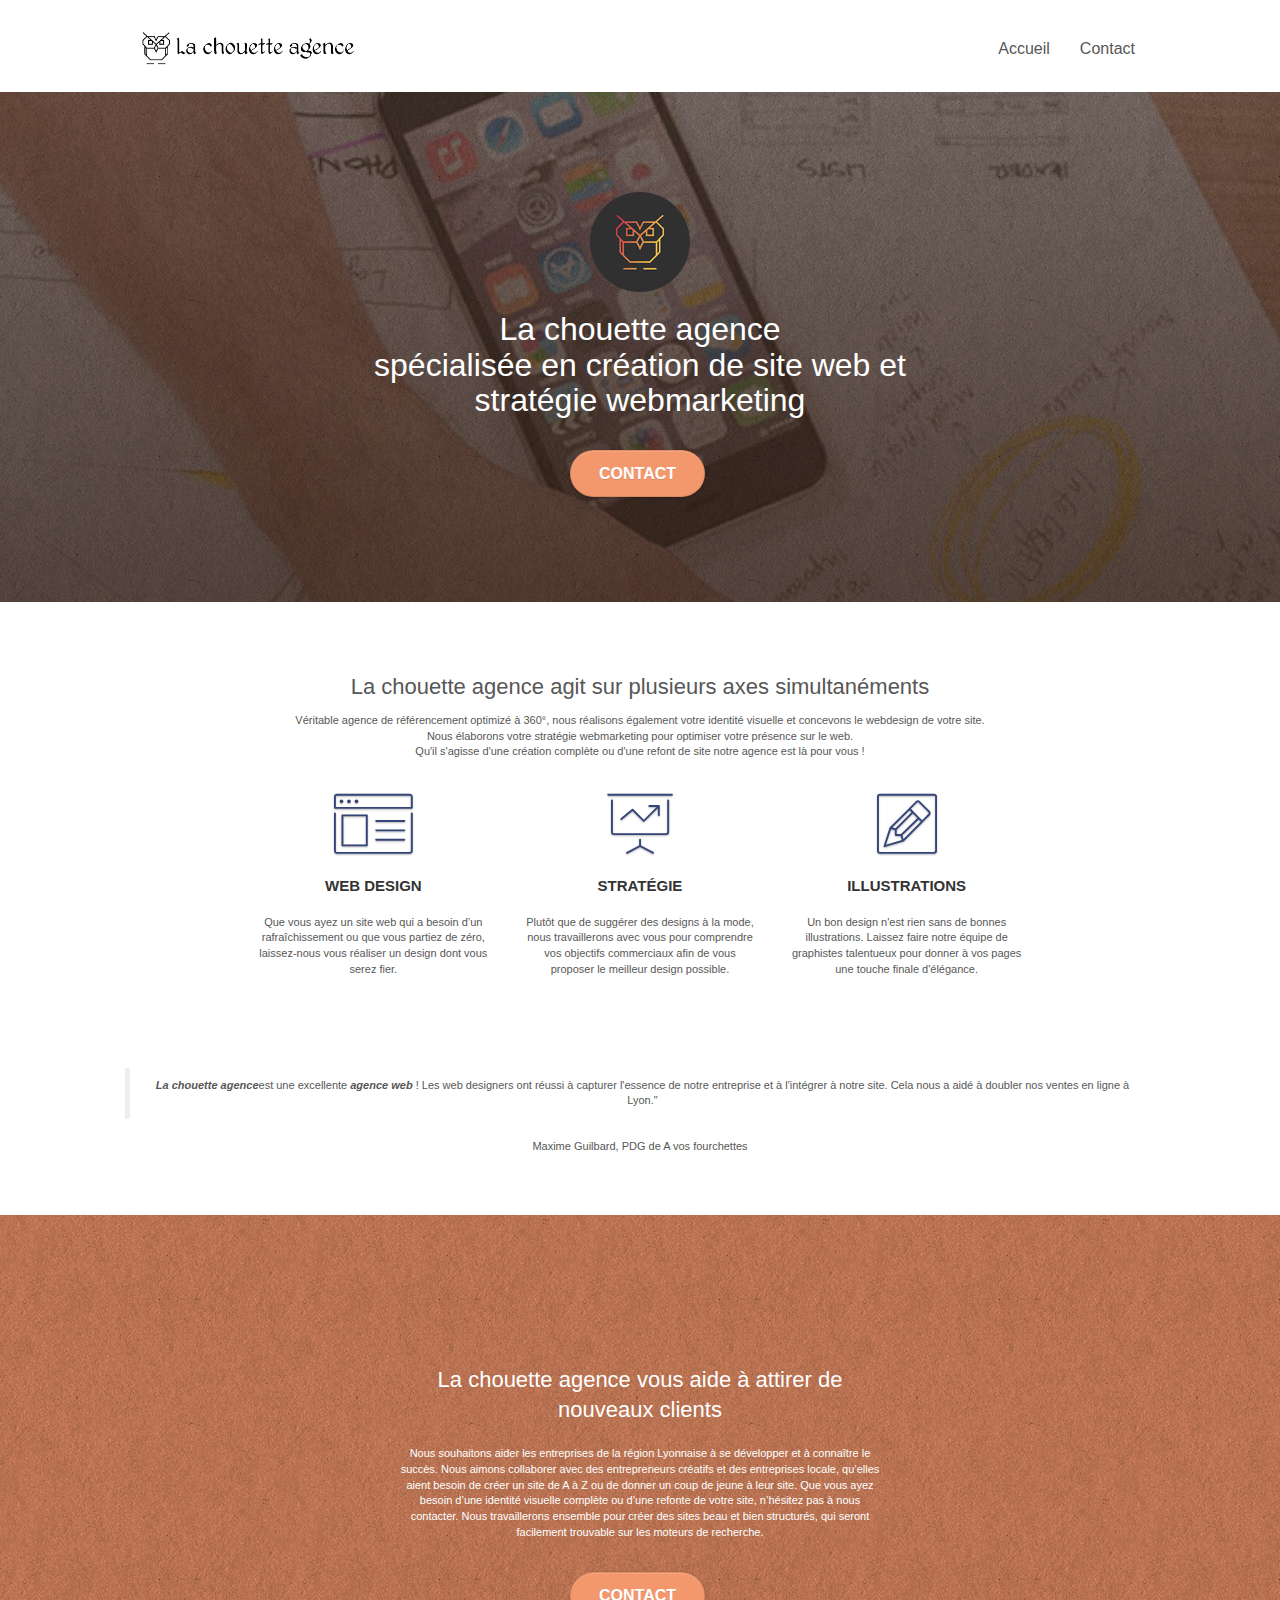
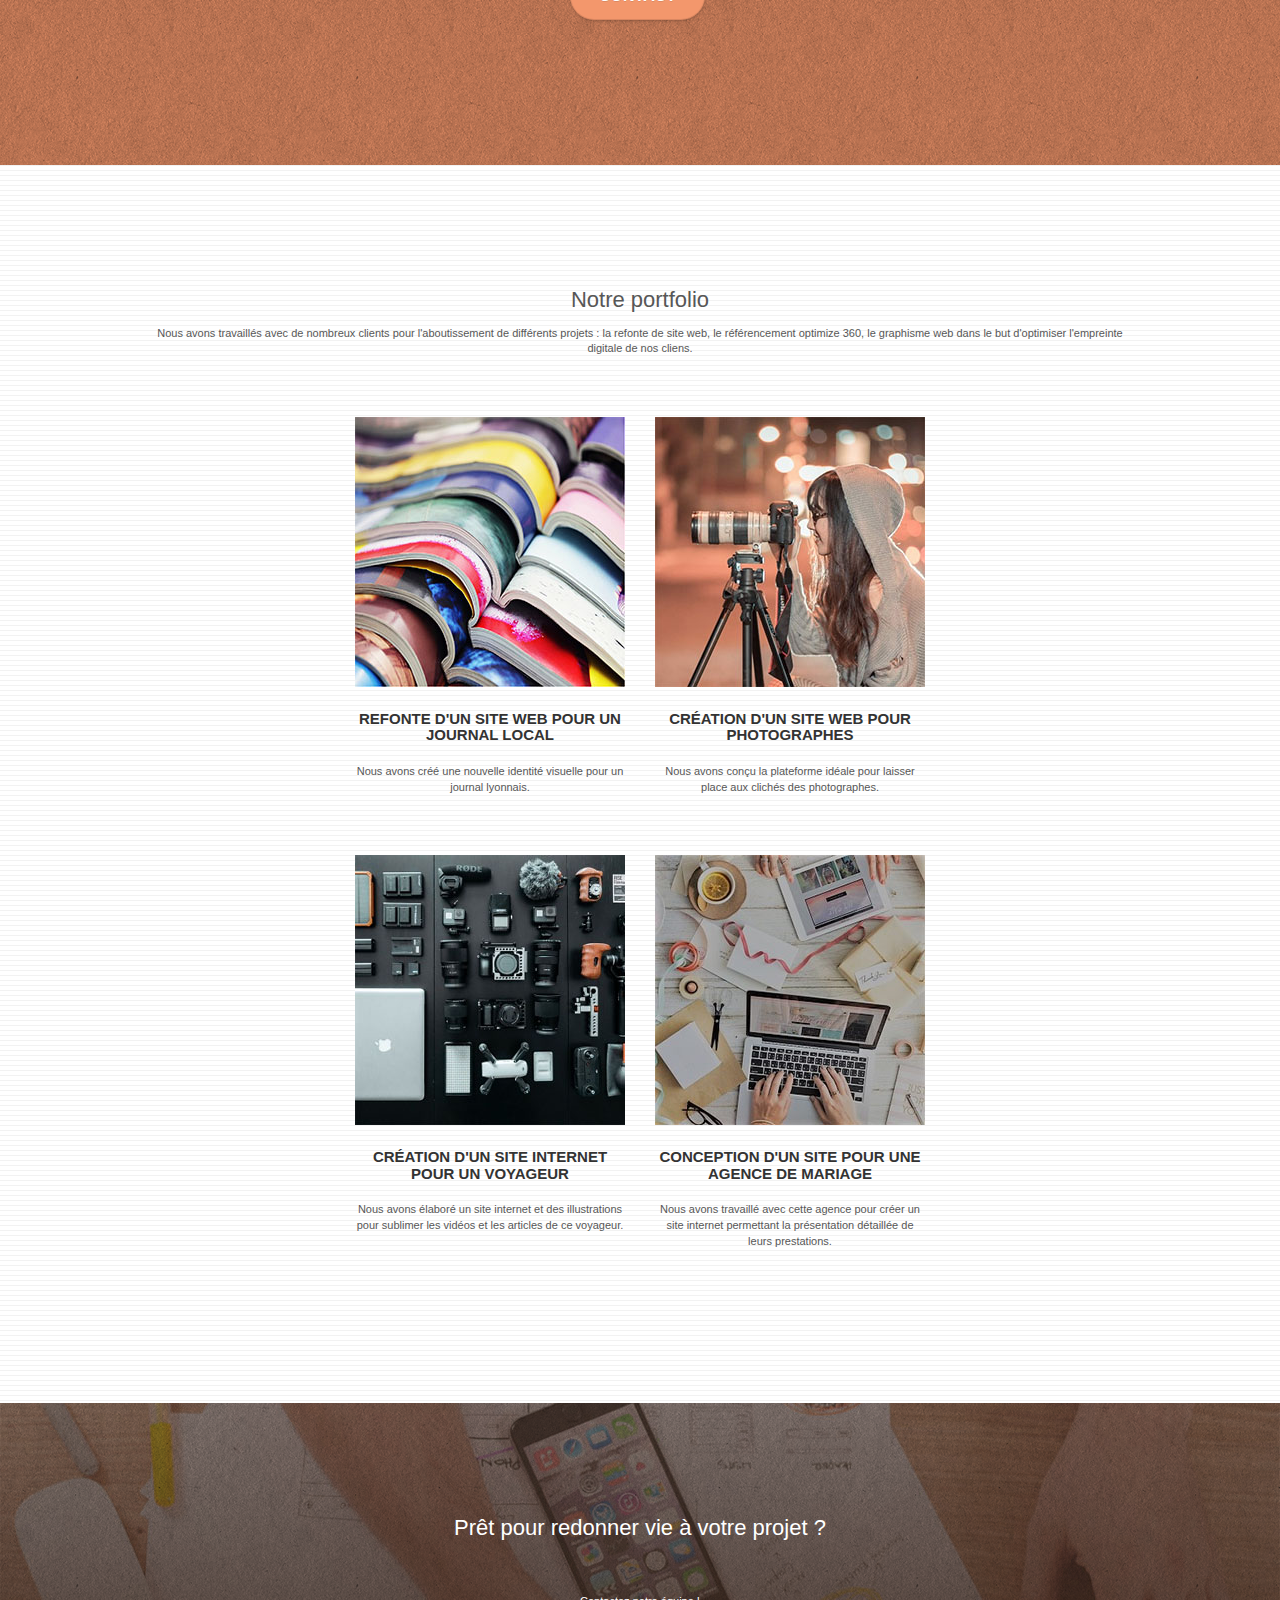
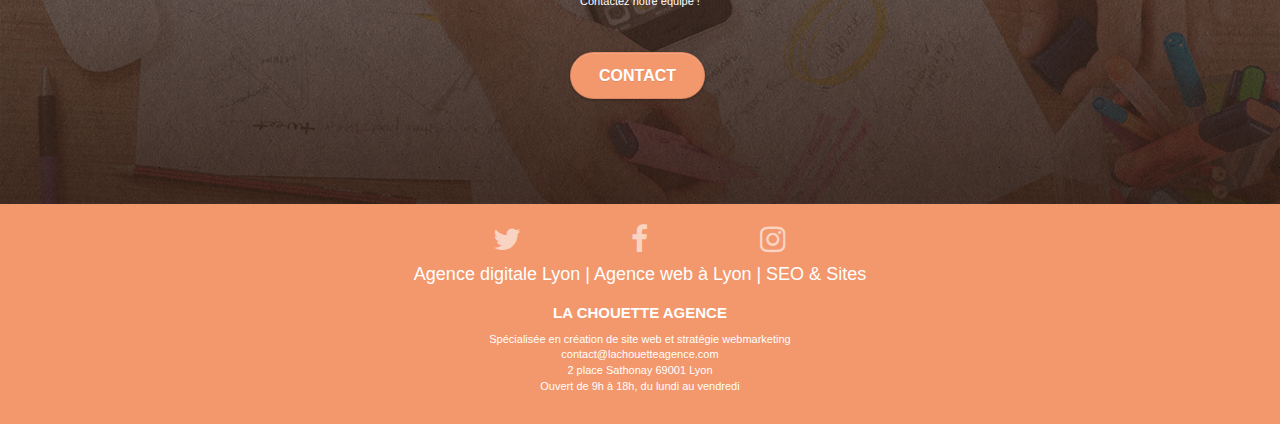
==== index.html @ f3f1142a "remplacement des texte/image et ajout des tritres" ====
<!doctype html>
<html lang="fr">
<head>
    <meta charset="utf-8">
    <meta name="keywords" content="création de site web, audit, refonte, conception webdesign, création d'identité graphique, stratégie webmarketing, SEO">
    <meta name="description" content="Agence web à Lyon. La chouette agence accompagne ses clients dans la création de site web: audit, refonte, conception webdesign, création d'identité graphique, stratégie webmarketing, SEO. Notre agence web est capable de répondre à tous vos besoins et d'élaborer une véritable stratégie digitale.">
    <meta name="viewport" content="width=device-width, initial-scale=1.0, viewport-fit=cover">
    <link rel="shortcut icon" type="image/png" href="favicon.jpg">
    
	<link rel="stylesheet" type="text/css" href="./css/bootstrap.css">
	<link rel="stylesheet" type="text/css" href="style.css">
	<link rel="stylesheet" type="text/css" href="./css/font-awesome.css">
	<link rel="stylesheet" type="text/css" href="./css/et-line.css">
	
    
	<script async src="./js/jquery-2.1.0.js"></script>
	<script async src="./js/bootstrap.js"></script>
	<script async src="./js/blocs.js"></script>
	<script async src="./js/jquery.touchSwipe.js"></script>
	<script async src="./js/gmaps.js"></script>

    <title>Agence digitale Lyon | Agence web à Lyon | SEO & Sites ...</title>

    
<!-- Analytics -->
 
<!-- Analytics END -->
    
</head>
<body>
<!-- Principal conteneur -->
<div class="page-container">
    
<!-- bloc-0 -->
<div class="bloc bgc-white l-bloc " id="bloc-0">
	<div class="container bloc-sm">

		<nav class="navbar row">
			<div class="navbar-header">
				<a class="navbar-brand" href="index.html">
					<img src="img/la-chouette-agence.png" alt="paris web design logo agence web meilleure agence" height="40" />
				</a>
				<button id="nav-toggle" type="button" class="ui-navbar-toggle navbar-toggle" data-toggle="collapse" data-target=".navbar-1">
					<span class="sr-only">Toggle navigation</span>
					<span class="icon-bar"></span>
					<span class="icon-bar"></span>
					<span class="icon-bar"></span>
				</button>
			</div>
			<div class="collapse navbar-collapse navbar-1 special-dropdown-nav">
				<ul class="site-navigation nav navbar-nav">
					<li>
						<a href="index.html">Accueil</a>
					</li>
					<li>
					</li>
					<li>
						<a href="contact.html">Contact</a>
					</li>
				</ul>
			</div>
		</nav>
	</div>
</div>
<!-- bloc-0 END -->

<!-- bloc-1-presentation -->
<div class="bloc bgc-dark-slate-blue bg-banniere d-bloc bloc-bg-texture texture-paper b-parallax" id="bloc-1-hero">
	<div class="container bloc-lg">
		<div class="row tight-width-whitespace">
			<div class="col-sm-12">
				<img src="img/logo.png" class="center-block image-resize-mode" width="100" alt="La chouette agence, agence web paris, création logo paris" />
				<h1 class="text-center hero-bloc-text tc-white ">
					La chouette agence<br> 
					spécialisée en création de site web et stratégie webmarketing
				</h1>
				<div class="text-center">
					<a href="contact.html" class="btn btn-lg btn-clean btn-rd cta-hero btn-atomic-tangerine" id="cta-hero">Contact</a>
				</div>
			</div>
		</div>
	</div>
</div>
<!-- bloc-1-presentation END -->

<!-- bloc-2-services -->
<div class="bloc bgc-white l-bloc" id="bloc-2-services">
	<div class="container bloc-md">
		<div class="row">
			<div class="col-sm-12 text-center">
				<h2>La chouette agence agit sur plusieurs axes simultanéments</h2>
				<p>
					Véritable agence de référencement optimizé à 360°, nous réalisons également votre identité visuelle et concevons le webdesign de votre site. <br>
					Nous élaborons votre stratégie webmarketing pour optimiser votre présence sur le web. <br>
					Qu'il s'agisse d'une création complète ou d'une refont de site notre agence est là pour vous !</p>
			</div>
		</div>
		<div class="row voffset-lg med-width-whitespace">
			<div class="col-sm-4">
				<div class="text-center">
					<span class="et-icon-browser sm-shadow icon-dark-slate-blue icons icon-lg"></span>
				</div>
				<h3 class="mg-md text-center">
					Web design
				</h3>
				<p class="text-center ">
					Que vous ayez un site web qui a besoin d&rsquo;un rafraîchissement ou que vous partiez de zéro, laissez-nous vous réaliser un design dont vous serez fier.
				</p>
			</div>
			<div class="col-sm-4">
				<div class="text-center">
					<span class="et-icon-presentation sm-shadow icon-dark-slate-blue icons icon-lg"></span>
				</div>
				<h3 class="mg-md text-center">
					Stratégie
				</h3>
				<p class="text-center ">
					Plutôt que de suggérer des designs à la mode, nous travaillerons avec vous pour comprendre vos objectifs commerciaux afin de vous proposer le meilleur design possible.<br>
				</p>
			</div>
			<div class="col-sm-4">
				<div class="text-center">
					<span class="et-icon-edit sm-shadow icon-dark-slate-blue icons icon-lg"></span>
				</div>
				<h3 class="mg-md text-center">
					Illustrations
				</h3>
				<p class="text-center ">
					Un bon design n'est rien sans de bonnes illustrations. Laissez faire notre équipe de graphistes talentueux pour donner à vos pages une touche finale d'élégance.
				</p>
			</div>
		</div>
		<div class="row voffset-lg voffset">
			<figure class="text-center">
				<blockquote class="blockquote">
				  <p><em>La chouette agence</em>est une excellente <em>agence web</em> ! Les web designers ont réussi à capturer l'essence de notre entreprise et à l'intégrer à notre site. Cela nous a aidé à doubler nos ventes en ligne à Lyon."</p>
				</blockquote>
				<figcaption class="blockquote-footer">
					<p>Maxime Guilbard, PDG de A vos fourchettes</p>
				</figcaption>
			</figure>
		</div>
	</div>
</div>
<!-- bloc-2-services END -->

<!-- bloc-3-what-i-do -->
<div class="bloc tc-white bgc-atomic-tangerine bg-presentation d-bloc bloc-bg-texture texture-paper b-parallax" id="bloc-3-what-i-do">
	<div class="container bloc-lg">
		<div class="row tight-width-whitespace black-background">
			<div class="col-sm-12">
				<h2 class="mg-md text-center tc-white">
					La chouette agence vous aide à attirer de nouveaux clients<br>
				</h2>
				<p class="text-center white">
					Nous souhaitons aider les entreprises de la région Lyonnaise à se développer et à connaître le succès. Nous aimons collaborer avec des entrepreneurs créatifs et des entreprises locale, qu’elles aient besoin de créer un site de A à Z ou de donner un coup de jeune à leur site. Que vous ayez besoin d’une identité visuelle complète ou d’une refonte de votre site, n’hésitez pas à nous contacter. Nous travaillerons ensemble pour créer des sites beau et bien structurés, qui seront facilement trouvable sur les moteurs de recherche.<br>
				</p>
				<div class="text-center">
					<a href="contact.html" class="btn btn-lg btn-clean btn-rd cta-hero btn-atomic-tangerine" id="cta-hero">Contact</a>
				</div>
			</div>
		</div>
	</div>
</div>
<!-- bloc-3-what-i-do END -->

<!-- bloc-4-portfolio -->
<div class="bloc bgc-white bg-lines-h2-bg bg-repeat l-bloc" id="bloc-4-portfolio">
	<div class="container bloc-lg">
		<div class="row">
			<div class="col-sm-12 text-center">
				<h2>Notre portfolio</h2>
				<p>Nous avons travaillés avec de nombreux clients pour l'aboutissement de différents projets : la refonte de site web, le référencement optimize 360, le graphisme web dans le but d'optimiser l'empreinte digitale de nos cliens.</p>
			</div>
		</div>
		<div class="row tight-width-whitespace portfolio-row">
			<div class="col-sm-6">
				<a href="#" data-lightbox="img/leJournalLocal.jpg" data-gallery-id="gallery-1" data-caption="Refonte d'un site web pour un journal local" data-frame="snapshot-lb">
					<img src="img/leJournalLocal.jpg" alt="Refonte d'un site web pour un journal local" class="img-responsive portfolio-thumb" />
				</a>
				<h3 class="mg-md text-center">
					Refonte d'un site web pour un journal local
				</h3>
				<p class="text-center">
					Nous avons créé une nouvelle identité visuelle pour un journal lyonnais.
				</p>
			</div>
			<div class="col-sm-6">
				<a href="#" data-lightbox="img/siteWebPhotographe.jpg" data-gallery-id="gallery-1" data-caption="Création d'un site web pour photographes" data-frame="snapshot-lb">
					<img src="img/siteWebPhotographe.jpg" alt="Création d'un site web pour photographes" class="img-responsive portfolio-thumb"/>
				</a>
				<h3 class="mg-md text-center">
					Création d'un site web pour photographes
				</h3>
				<p class="text-center">
					Nous avons conçu la plateforme idéale pour laisser place aux clichés des photographes.
				</p>
			</div>
		</div>
		<div class="row tight-width-whitespace portfolio-row">
			<div class="col-sm-6"><!--revoir nom image + format, bmp n'est pas compressible-->
				<a href="#" data-lightbox="img/siteVoyageurs.jpg" data-gallery-id="gallery-1" data-caption="Création d'un site internet pour un voyageur" data-frame="snapshot-lb">
					<img src="img/siteVoyageurs.jpg" alt="Création d'un site internet pour un voyageur" class="img-responsive portfolio-thumb"/>
				</a>
				<h3 class="mg-md text-center">
					Création d'un site internet pour un voyageur
				</h3>
				<p class="text-center">
					Nous avons élaboré un site internet et des illustrations pour sublimer les vidéos et les articles de ce voyageur.
				</p>
			</div>
			<div class="col-sm-6">
				<a href="#" data-lightbox="img/agenceMariage.jpg" data-gallery-id="gallery-1" data-caption="Conception d'un site pour une agence de mariage" data-frame="snapshot-lb">
					<img src="img/agenceMariage.jpg" alt="Conception d'un site pour une agence de mariage" class="img-responsive portfolio-thumb"/>
				</a>
				<h3 class="mg-md text-center">
					Conception d'un site pour une agence de mariage
				</h3>
				<p class="text-center">
					Nous avons travaillé avec cette agence pour créer un site internet permettant la présentation détaillée de leurs prestations.
				</p>
			</div>
		</div>
	</div>
</div>
<!-- bloc-4-portfolio END -->

<!-- bloc-5-cta -->
<div class="bloc bgc-dark-slate-blue bg-banniere d-bloc bloc-bg-texture texture-paper" id="bloc-5-cta">
	<div class="container bloc-lg">
		<div class="row">
			<div class="col-sm-12 text-center">
				<h2 class="mg-md text-center tc-white">Prêt pour redonner vie à votre projet ?</h2><br>
				<p class="mg-md text-center tc-white">Contactez notre équipe !</p>
				<a href="contact.html" class="btn btn-atomic-tangerine btn-clean btn-rd btn-lg cta-hero">Contact</a>
			</div>
		</div>
	</div>
</div>
<!-- bloc-5-cta END -->

<!-- Footer - bloc-8 -->
<div class="bloc bgc-atomic-tangerine d-bloc" id="bloc-8">
	<div class="container bloc-sm">
		<div class="row">
			<div class="col-sm-12">
				<div class="row row-no-gutters social">
					<div class="col-sm-4">
						<div class="text-center">
							<a class="social" href="index.html"><span class="fa fa-twitter icon-md"></span></a>
						</div>
					</div>
					<div class="col-sm-4">
						<div class="text-center">
							<a class="social" href="index.html"><span class="fa fa-facebook icon-md"></span></a>
						</div>
					</div>
					<div class="col-sm-4">
						<div class="text-center">
							<a class="social" href="index.html"><span class="fa fa-instagram icon-md"></span></a>
						</div>
					</div>
				</div>
				<div class="row row-no-gutters">
					<div class="row">
						<div class="col-sm-12 text-center">
							<h4 class="white">Agence digitale Lyon | Agence web à Lyon | SEO & Sites</h4>
							<h3 class="white">La chouette agence</h3>
							<p class="white">
								Spécialisée en création de site web et stratégie webmarketing<br>
								contact@lachouetteagence.com<br>
								2 place Sathonay 69001 Lyon<br>
								Ouvert de 9h à 18h, du lundi au vendredi<br>
							</p>
						</div>
					</div>
				</div>
				<!--
				<div class="row">
					<div class="col-sm-4">
						Partenaires
							<ul>
								<li><a href="voiture.com">voiture.com</a></li>
								<li><a href="pizza.com">pizza.com</a></li>
								<li><a href="matoiture.com">matoiture.com</a></li>
								<li><a href="immobilierseo.com">immobilierseo.com</a></li>
							</ul>		
					</div>
					<div class="col-sm-4">
						Annuaires liste 1
						<ul>
							<li><a href="annuaireagence.com">annuaireagence.com</a></li>
							<li><a href="annuaireseo.com">annuaireseo.com</a></li>
							<li><a href="annuairemarketing.com">annuairemarketing.com</a></li>
							<li><a href="123seoture.com">123seo.com</a></li>
							<li><a href="123site.com">123site.com</a></li>
							<li><a href="annuairewordpress.com">annuairewordpress.com</a></li>
							<li><a href="listeagence.com">listeagence.com</a></li>
							<li><a href="meilleuresagencesparis.com">meilleuresagencesparis.com</a></li>
							<li><a href="listeseo.com">listeseo.com</a></li>
						</ul>
					</div>
					<div class="col-sm-4">
						Annuaires liste 2
						<ul>
							<li><a href="betterseo.com">betterseo.com</a></li>
							<li><a href="ameliorerseo.com">ameliorerseo.com</a></li>
							<li><a href="seojuicelien.com">seojuicelien.com</a></li>
							<li><a href="meilleursliens.com">meilleursliens.com</a></li>
							<li><a href="liensagogo.com">liensagogo.com</a></li>
							<li><a href="backlink.com">backlink.com</a></li>
							<li><a href="linkjuiceannuaire.com">linkjuiceannuaire.com</a></li>
							<li><a href="remontersurgoogle.com">remontersurgoogle.com</a></li>
							<li><a href="vraiseofiable.com">vraiseofiable.com</a></li>
						</ul>
					</div>
				</div>-->
			</div>
		</div>
	</div>
</div>
<!-- Footer - bloc-8 END -->

</div>
<!-- Principal conteneur END -->
    

</body>
</html>
---- style.css ----
body {
    margin: 0;
    padding: 0;
    background: #FFF;
    overflow-x: hidden;
    -webkit-font-smoothing: antialiased;
    -moz-osx-font-smoothing: grayscale;
}

a,
button {
    transition: all .3s ease-in-out;
    outline: none!important;
}

a:hover {
    text-decoration: none;
    cursor: pointer;
}

#page-loading-blocs-notifaction {
    position: fixed;
    top: 0;
    bottom: 0;
    width: 100%;
    z-index: 100000;
    background: #FFFFFF url("img/pageload-spinner.gif") no-repeat center center;
}

.bloc {
    width: 100%;
    clear: both;
    background: 50% 50% no-repeat;
    padding: 0 50px;
    -webkit-background-size: cover;
    -moz-background-size: cover;
    -o-background-size: cover;
    background-size: cover;
    position: relative;
}

.bloc .container {
    padding-left: 0;
    padding-right: 0;
}

.bloc-lg {
    padding: 100px 50px;
}

.bloc-md {
    padding: 50px;
}

.bloc-sm {
    padding: 20px 50px;
}

.bg-center,
.bg-l-edge,
.bg-r-edge,
.bg-t-edge,
.bg-b-edge,
.bg-tl-edge,
.bg-bl-edge,
.bg-tr-edge,
.bg-br-edge,
.bg-repeat {
    -webkit-background-size: auto!important;
    -moz-background-size: auto!important;
    -o-background-size: auto!important;
    background-size: auto!important;
}

.bg-repeat {
    background: repeat;
}

.bg-t-edge {
    background: top no-repeat;
}

.bloc-bg-texture::before {
    content: "";
    background-size: 2px 2px;
    position: absolute;
    top: 0;
    bottom: 0;
    left: 0;
    right: 0;
}

.texture-paper::before {
    background: url("img/texture-paper.png");
    background-size: 280px 280px;
}

.b-parallax {
    background-attachment: fixed;
}

.d-bloc {
    color: rgba(255, 255, 255, .7);
}

.d-bloc button:hover {
    color: rgba(255, 255, 255, .9);
}

.d-bloc .icon-round,
.d-bloc .icon-square,
.d-bloc .icon-rounded,
.d-bloc .icon-semi-rounded-a,
.d-bloc .icon-semi-rounded-b {
    border-color: rgba(255, 255, 255, .9);
}

.d-bloc .divider-h span {
    border-color: rgba(255, 255, 255, .2);
}

.d-bloc .a-btn,
.d-bloc .navbar a,
.d-bloc .navbar-brand,
.d-bloc a .icon-sm,
.d-bloc a .icon-md,
.d-bloc a .icon-lg,
.d-bloc a .icon-xl,
.d-bloc h1 a,
.d-bloc h2 a,
.d-bloc h3 a,
.d-bloc h4 a,
.d-bloc h5 a,
.d-bloc h6 a,
.d-bloc p a {
    color: rgba(255, 255, 255, .6);
}

.d-bloc .a-btn:hover,
.d-bloc .navbar a:hover,
.d-bloc .navbar-brand:hover,
.d-bloc a:hover .icon-sm,
.d-bloc a:hover .icon-md,
.d-bloc a:hover .icon-lg,
.d-bloc a:hover .icon-xl,
.d-bloc h1 a:hover,
.d-bloc h2 a:hover,
.d-bloc h3 a:hover,
.d-bloc h4 a:hover,
.d-bloc h5 a:hover,
.d-bloc h6 a:hover,
.d-bloc p a:hover {
    color: rgba(255, 255, 255, 1);
}

.d-bloc .navbar-toggle .icon-bar {
    background: rgba(255, 255, 255, 1);
}

.d-bloc .btn-wire,
.d-bloc .btn-wire:hover {
    color: rgba(255, 255, 255, 1);
    border-color: rgba(255, 255, 255, 1);
}

.d-bloc .panel {
    color: rgba(0, 0, 0, .5);
}

.d-bloc .panel button:hover {
    color: rgba(0, 0, 0, .7);
}

.d-bloc .panel icon {
    border-color: rgba(0, 0, 0, .7);
}

.d-bloc .panel .divider-h span {
    border-color: rgba(0, 0, 0, .1);
}

.d-bloc .panel .a-btn {
    color: rgba(0, 0, 0, .6);
}

.d-bloc .panel .a-btn:hover {
    color: rgba(0, 0, 0, 1);
}

.d-bloc .panel .btn-wire,
.d-bloc .panel .btn-wire:hover {
    color: rgba(0, 0, 0, .7);
    border-color: rgba(0, 0, 0, .3);
}

.d-bloc .panel,
.l-bloc {
    color: rgba(0, 0, 0, .5);
}

.d-bloc .panel button:hover,
.l-bloc button:hover {
    color: rgba(0, 0, 0, .7);
}

.l-bloc .icon-round,
.l-bloc .icon-square,
.l-bloc .icon-rounded,
.l-bloc .icon-semi-rounded-a,
.l-bloc .icon-semi-rounded-b {
    border-color: rgba(0, 0, 0, .7);
}

.d-bloc .panel .divider-h span,
.l-bloc .divider-h span {
    border-color: rgba(0, 0, 0, .1);
}

.d-bloc .panel .a-btn,
.l-bloc .a-btn,
.l-bloc .navbar a,
.l-bloc .navbar-brand,
.l-bloc a .icon-sm,
.l-bloc a .icon-md,
.l-bloc a .icon-lg,
.l-bloc a .icon-xl,
.l-bloc h1 a,
.l-bloc h2 a,
.l-bloc h3 a,
.l-bloc h4 a,
.l-bloc h5 a,
.l-bloc h6 a,
.l-bloc p a {
    color: rgba(0, 0, 0, .6);
}

.d-bloc .panel .a-btn:hover,
.l-bloc .a-btn:hover,
.l-bloc .navbar a:hover,
.l-bloc .navbar-brand:hover,
.l-bloc a:hover .icon-sm,
.l-bloc a:hover .icon-md,
.l-bloc a:hover .icon-lg,
.l-bloc a:hover .icon-xl,
.l-bloc h1 a:hover,
.l-bloc h2 a:hover,
.l-bloc h3 a:hover,
.l-bloc h4 a:hover,
.l-bloc h5 a:hover,
.l-bloc h6 a:hover,
.l-bloc p a:hover {
    color: rgba(0, 0, 0, 1);
}

.l-bloc .navbar-toggle .icon-bar {
    color: rgba(0, 0, 0, .6);
}

.d-bloc .panel .btn-wire,
.d-bloc .panel .btn-wire:hover,
.l-bloc .btn-wire,
.l-bloc .btn-wire:hover {
    color: rgba(0, 0, 0, .7);
    border-color: rgba(0, 0, 0, .3);
}

.voffset {
    margin-top: 30px;
}

.voffset-lg {
    margin-top: 80px;
}

.row-no-gutters {
    margin-right: 0;
    margin-left: 0;
}

.row.row-no-gutters > [class^="col-"],
.row.row-no-gutters > [class*=" col-"] {
    padding-right: 0;
    padding-left: 0;
}

#bloc-1-hero h1 {
    font-size: 32px;
}

.navbar {
    margin-bottom: 0;
    z-index: 1;
}

.navbar-brand {
    height: auto;
    padding: 3px 15px;
    font-size: 25px;
    font-weight: normal;
    font-weight: 600;
    line-height: 44px;
}

.navbar-brand img {
    max-height: 200px;
    margin: 0 5px 0 0;
    display: inline;
}

.navbar-brand img[src$=svg] {
    min-width: 100px;
}

.nav-center .navbar-brand img {
    margin: 0;
}

.navbar .nav {
    padding-top: 2px;
    margin-right: -16px;
    float: right;
    z-index: 1;
}

.nav > li {
    float: left;
    margin-top: 4px;
    font-size: 16px;
}

.navbar-nav .open .dropdown-menu > li > a {
    text-align: inherit;
}

.nav > li a:hover,
.nav > li a:focus {
    background: transparent;
}

.navbar-toggle {
    margin: 10px 10px 0 0;
    border: 0px;
}

.navbar-toggle:hover {
    background: transparent!important;
}

.navbar-toggle .icon-bar {
    background-color: rgba(0, 0, 0, .5);
    width: 26px;
}

.nav-invert .navbar .nav {
    float: left;
}

.nav-invert .navbar-header,
.nav-invert .navbar-brand {
    float: right;
    position: relative;
    z-index: 2;
}

@media (min-width: 768px) {
    .site-navigation {
        position: absolute;
        top: 50%;
        right: 20px;
        transform: translate(0, -50%);
        -webkit-transform: translateY(-50%);
    }
    .nav > li .dropdown-menu a,
    .nav > li .dropdown-menu a:hover {
        color: #484848;
    }
    .nav-invert .site-navigation {
        left: 0;
        right: 0;
    }
    .nav-center {
        text-align: center;
    }
    .nav-center .navbar-header {
        width: 100%;
    }
    .nav-center .navbar-header,
    .nav-center .navbar-brand,
    .nav-center .nav > li {
        float: none;
        display: inline-block;
    }
    .nav-center .site-navigation {
        position: relative;
        width: 100%;
        right: 0;
        margin-right: 0px;
        margin-top: 20px;
    }
    .nav-center.mini-nav .navbar-toggle {
        float: none;
        margin: 10px auto 0;
    }
}

.nav > li > .dropdown a {
    background: none!important;
    display: block;
    padding: 14px 15px;
}

nav .caret {
    margin: 0 5px;
}

.dropdown-menu .dropdown-menu {
    top: -8px;
    left: 100%;
}

.dropdown-menu .dropmenu-flow-right {
    top: 100%;
    left: 0;
    margin-left: -1px;
    border-top-left-radius: 0;
    border-top-right-radius: 0;
}

.dropdown-menu .dropdown span {
    border: 4px solid black;
    border-top-color: transparent;
    border-right-color: transparent;
    border-bottom-color: transparent;
    margin: 6px -5px 0 0!important;
    float: right;
}

.mg-md {
    margin-top: 10px;
    margin-bottom: 20px;
}

.mg-lg {
    margin-top: 10px;
    margin-bottom: 40px;
}

.btn {
    margin: 0 5px 5px 0;
}

.btn.pull-right {
    margin: 0 0 5px 5px;
}

.btn-d,
.btn-d:hover,
.btn-d:focus {
    color: #FFF;
    background: rgba(0, 0, 0, .3);
}

button {
    outline: none!important;
}

.btn-rd {
    border-radius: 40px;
}

.btn-clean {
    border: 1px solid rgba(0, 0, 0, .08);
    border-bottom-color: rgba(0, 0, 0, .1);
    text-shadow: 0 1px 0 rgba(0, 0, 1, .1);
    box-shadow: 0 1px 3px rgba(0, 0, 1, .25), inset 0 1px 0 0 rgba(255, 255, 255, .15);
}

.icon-md {
    font-size: 30px!important;
}

.icon-lg {
    font-size: 60px!important;
}

.sm-shadow {
    text-shadow: 0 1px 2px rgba(0, 0, 0, .3);
}

.panel-sq,
.panel-sq .panel-heading,
.panel-sq .panel-footer {
    border-radius: 0;
}

.panel-rd {
    border-radius: 30px;
}

.panel-rd .panel-heading {
    border-radius: 29px 29px 0 0;
}

.panel-rd .panel-footer {
    border-radius: 0 0 29px 29px;
}

.form-control {
    border-color: rgba(0, 0, 0, .1);
    box-shadow: none;
}

.scrollToTop {
    width: 40px;
    height: 40px;
    position: fixed;
    bottom: 20px;
    right: 20px;
    opacity: 0;
    z-index: 500;
    transition: all .3s ease-in-out;
}

.scrollToTop span {
    margin-top: 6px;
}

.showScrollTop {
    font-size: 14px;
    opacity: 1;
}

a[data-lightbox] {
    position: relative;
    display: block;
    text-align: center;
}

a[data-lightbox]:hover::before {
    content: "+";
    font-family: "HelveticaNeue-Light", "Helvetica Neue Light", "Helvetica Neue", Helvetica, Arial;
    font-size: 32px;
    width: 50px;
    height: 50px;
    margin-left: -25px;
    border-radius: 50%;
    background: rgba(0, 0, 0, .6);
    color: #FFF;
    font-weight: 100;
    z-index: 1;
    position: absolute;
    top: 50%;
    transform: translateY(-50%);
    -webkit-transform: translateY(-50%);
}

a[data-lightbox]:hover img {
    opacity: 0.6;
    -webkit-animation-fill-mode: none;
    animation-fill-mode: none;
}

#lightbox-modal {
    display: flex;
    align-items: center;
}

#lightbox-modal .modal-dialog {
    width: 90%;
    max-width: 900px;
    margin: 0 auto 0;
}

#lightbox-modal .modal-dialog img {
    max-height: 90vh;
    margin: 0 auto;
}

.lightbox-caption {
    padding: 20px;
    color: #FFF;
    background: rgba(0, 0, 0, .5);
    position: absolute;
    left: 15px;
    right: 15px;
    bottom: 5px;
}

.close-lightbox {
    color: #FFF;
    font-size: 30px;
    position: absolute;
    top: 20px;
    right: 20px;
    z-index: 20;
    background: rgba(0, 0, 0, .5);
    border: none;
    line-height: 30px;
    padding: 0 9px 5px;
    opacity: 0.3;
}

.close-lightbox:hover,
.next-lightbox:hover,
.prev-lightbox:hover {
    opacity: 1.0;
    color: #FFF;
}

.next-lightbox,
.prev-lightbox {
    font-size: 20px;
    color: rgba(255, 255, 255, .9);
    background: rgba(0, 0, 0, .5);
    transition: all .2s ease-in-out;
    position: absolute;
    top: 45%;
    z-index: 1;
    opacity: 0.4;
}

.next-lightbox {
    padding: 6px 8px 1px 13px;
    right: 25px;
}

.prev-lightbox {
    padding: 6px 13px 1px 10px;
    left: 25px;
}

.snapshot-lb .modal-body {
    padding-bottom: 45px;
}

.snapshot-lb .lightbox-caption {
    padding: 0;
    color: rgba(0, 0, 0, .5);
    background: none;
}

h1,
h2,
h3,
h4,
h5,
h6,
p,
label,
.btn,
a {
    font-family: "helvetica";
    font-weight: 400;
    color: #575757!important;
}

.container {
    max-width: 1000px;
}

.hero-bloc-text {
    font-size: 38px;
}

.hero-bloc-text-sub {
    font-size: 36px;
}

.statement-bloc-text {
    line-height: 26px;
    font-style: italic;
    font-size: 20px;
    text-align: center;
    font-weight: lighter;
    max-width: 520px;
    margin: auto auto auto auto;
}

p {
    font-size: 11px;
}

.tight-width-whitespace {
    max-width: 600px;
    margin: auto auto auto auto;
}

.h1 {
    font-size: 20px;
    font-family: "Open Sans";
}

.cta-hero {
    margin-top: 22px;
    color: #FFFFFF!important;
    text-transform: uppercase;
    padding: 12px 28px 12px 28px;
    font-size: 16px;
    font-weight: 700;
}

.social {
    max-width: 400px;
    margin: auto auto auto auto;
}

h2 {
    font-size: 22px;
    line-height: 1.4em;
}

h3 {
    font-size: 15px;
    text-transform: uppercase;
    font-weight: 700;
    color: #333333!important;
}

.med-width-whitespace {
    max-width: 800px;
    margin: auto auto auto auto;
    box-shadow: 0px 0px 0px #000000;
}

h1 {
    color: #333333!important;
}

h4 {
    color: #333333!important;
}

em {
    font-size: 11px;
    font-weight: 700;
}

blockquote {
    display: flex;
    flex-direction: inline;
}

.icons {
    margin-bottom: 14px;
    margin-top: 24px;
}

.white {
    color: #FFFFFF!important;
}

.portfolio-thumb {
    margin-bottom: 24px;
}

.portfolio-row {
    margin-bottom: 44px;
    margin-top: 50px;
}

.avatar {
    box-shadow: 0px 4px 9px rgba(0, 0, 0, 0.3);
}

.black-background {
    padding: 40px 40px 40px 40px;
}

.bold-link {
    font-weight: 900;
    text-decoration: underline!important;
}

.bgc-white {
    background-color: #FFFFFF;
}

.bgc-dark-slate-blue {
    background-color: #364577;
}

.bgc-atomic-tangerine {
    background-color: #F3976C;
}

.tc-white {
    color: #FFFFFF!important;
}

.btn-atomic-tangerine {
    background: #F3976C;
    color: #FFFFFF!important;
}

.btn-atomic-tangerine:hover {
    background: #c27956!important;
    color: #FFFFFF!important;
}

.ltc-white {
    color: #FFFFFF!important;
}

.ltc-white:hover {
    color: #cccccc!important;
}

.ltc-atomic-tangerine {
    color: #F3976C!important;
}

.ltc-atomic-tangerine:hover {
    color: #c27956!important;
}

.icon-dark-slate-blue {
    color: #364577!important;
    border-color: #364577!important;
}

.bg-dots-bg {
    background-image: url("img/dots-bg.png");
}

.bg-lines-h2-bg {
    background-image: url("img/lines-h2-bg.png");
}

.bg-banniere {
    background-image: 
    linear-gradient(rgba(194, 121, 86, 0.2), rgb(70, 43, 30, 0.8)),
    url("img/imageDePresentation.jpg");
}

.bg-presentation {
    background-image: 
    linear-gradient(rgba(194, 121, 86, 0.2), rgb(70, 43, 30, 0.9)),
    url("img/aideAuDeveloppement.jpg");
}

@media (max-width: 1024px) {
    .bloc {
        padding-left: 20px;
        padding-right: 20px;
    }
    .bloc.full-width-bloc,
    .bloc-tile-2.full-width-bloc .container,
    .bloc-tile-3.full-width-bloc .container,
    .bloc-tile-4.full-width-bloc .container {
        padding-left: 0;
        padding-right: 0;
    }
}

@media (max-width: 992px) and (min-width: 768px) {
    .navbar .nav {
        max-width: 80%
    }
    .nav-center.navbar .nav {
        max-width: 100%
    }
}

@media only screen and (min-device-width: 768px) and (max-device-width: 1024px) and (orientation: landscape) {
    .b-parallax {
        background-attachment: scroll;
    }
}

@media only screen and (min-device-width: 1024px) and (max-device-width: 1366px) and (-webkit-min-device-pixel-ratio: 1.5) {
    .b-parallax {
        background-attachment: scroll;
    }
}

@media (max-width: 991px) {
    .container {
        width: 100%;
    }
    .b-parallax {
        background-attachment: scroll;
    }
    .page-container,
    #hero-bloc {
        overflow-x: hidden;
        position: relative;
    }
    .bloc {
        padding-left: constant(safe-area-inset-left);
        padding-right: constant(safe-area-inset-right);
    }
    .bloc-group,
    .bloc-group .bloc {
        display: block;
        width: 100%;
    }
    .bloc-fill-screen .fill-bloc-top-edge,
    .bloc-fill-screen .fill-bloc-bottom-edge {
        padding: 0 20px;
        padding-left: constant(safe-area-inset-left);
        padding-right: constant(safe-area-inset-right);
    }
}

@media (max-width: 767px) {
    .page-container {
        overflow-x: hidden;
        position: relative;
    }
    h1,
    h2,
    h3,
    h4,
    h5,
    h6,
    p,
    #disqus_thread {
        padding-left: 10px!important;
        padding-right: 10px!important;
    }
    .b-parallax {
        background-attachment: scroll;
    }
    .navbar .nav {
        padding-top: 0;
        border-top: 1px solid rgba(0, 0, 0, .2);
        float: none!important;
    }
    .navbar.row {
        margin-left: 0;
        margin-right: 0;
    }
    .site-navigation {
        position: inherit;
        transform: none;
        -webkit-transform: none;
        -ms-transform: none;
    }
    .nav > li {
        margin-top: 0;
        border-bottom: 1px solid rgba(0, 0, 0, .1);
        background: rgba(0, 0, 0, .05);
        text-align: left;
        padding-left: 15px;
        width: 100%;
    }
    .nav > li:hover {
        background: rgba(0, 0, 0, .08);
    }
    .dropdown .dropdown a .caret {
        float: none;
        margin: 5px 0 0 10px!important;
        border: 4px solid black;
        border-bottom-color: transparent;
        border-right-color: transparent;
        border-left-color: transparent;
    }
    #hero-bloc .navbar .nav {
        background: rgba(0, 0, 0, .8);
    }
    #hero-bloc .navbar .nav a {
        color: rgba(255, 255, 255, .6);
    }
    .hero {
        padding: 50px 0;
    }
    .hero-nav {
        left: -1px;
        right: -1px;
    }
    .navbar-collapse {
        padding: 0;
        overflow-x: hidden;
        -webkit-box-shadow: none;
        box-shadow: none;
    }
    .navbar-brand img {
        max-height: 40px;
        width: auto;
    }
    .nav-invert .navbar-header {
        float: none;
        width: 100%;
    }
    .nav-invert .navbar-toggle {
        float: left;
        margin-left: 10px;
    }
    .bloc {
        padding-left: 0;
        padding-right: 0;
    }
    .bloc-xxl,
    .bloc-xl,
    .bloc-lg {
        padding: 40px 0;
    }
    .bloc-sm,
    .bloc-md {
        padding-left: 0;
        padding-right: 0;
    }
    .bloc-tile-2 .container,
    .bloc-tile-3 .container,
    .bloc-tile-4 .container,
    .bloc-fill-screen .fill-bloc-top-edge,
    .bloc-fill-screen .fill-bloc-bottom-edge {
        padding-left: 0;
        padding-right: 0;
    }
    .a-block {
        padding: 0 10px;
    }
    .btn-dwn {
        display: none;
    }
    .voffset {
        margin-top: 5px;
    }
    .voffset-md {
        margin-top: 20px;
    }
    .voffset-lg {
        margin-top: 30px;
    }
    form {
        padding: 5px;
    }
    .close-lightbox {
        display: inline-block;
    }
    .blocsapp-device-iphone5 {
        background-size: 216px 425px;
        padding-top: 60px;
        width: 216px;
        height: 425px;
    }
    .blocsapp-device-iphone5 img {
        width: 180px;
        height: 320px;
    }
}

@media (max-width: 400px) {
    .bloc {
        padding-left: 0;
        padding-right: 0;
    }
}

@media (max-width: 767px) {
    .bloc-mob-center-text {
        text-align: center;
    }
}
---- css/et-line.css ----
@font-face {
    font-family: et-line;
    src: url(../fonts/et-line.eot);
    src: url(../fonts/et-line.eot?#iefix) format('embedded-opentype'), url(../fonts/et-line.woff) format('woff'), url(../fonts/et-line.ttf) format('truetype'), url(../fonts/et-line.svg#et-line) format('svg');
    font-weight: 400;
    font-style: normal
}

.et-icon-adjustments,
.et-icon-alarmclock,
.et-icon-anchor,
.et-icon-aperture,
.et-icon-attachment,
.et-icon-bargraph,
.et-icon-basket,
.et-icon-beaker,
.et-icon-bike,
.et-icon-book-open,
.et-icon-briefcase,
.et-icon-browser,
.et-icon-calendar,
.et-icon-camera,
.et-icon-caution,
.et-icon-chat,
.et-icon-circle-compass,
.et-icon-clipboard,
.et-icon-clock,
.et-icon-cloud,
.et-icon-compass,
.et-icon-desktop,
.et-icon-dial,
.et-icon-document,
.et-icon-documents,
.et-icon-download,
.et-icon-dribbble,
.et-icon-edit,
.et-icon-envelope,
.et-icon-expand,
.et-icon-facebook,
.et-icon-flag,
.et-icon-focus,
.et-icon-gears,
.et-icon-genius,
.et-icon-gift,
.et-icon-global,
.et-icon-globe,
.et-icon-googleplus,
.et-icon-grid,
.et-icon-happy,
.et-icon-hazardous,
.et-icon-heart,
.et-icon-hotairballoon,
.et-icon-hourglass,
.et-icon-key,
.et-icon-laptop,
.et-icon-layers,
.et-icon-lifesaver,
.et-icon-lightbulb,
.et-icon-linegraph,
.et-icon-linkedin,
.et-icon-lock,
.et-icon-magnifying-glass,
.et-icon-map,
.et-icon-map-pin,
.et-icon-megaphone,
.et-icon-mic,
.et-icon-mobile,
.et-icon-newspaper,
.et-icon-notebook,
.et-icon-paintbrush,
.et-icon-paperclip,
.et-icon-pencil,
.et-icon-phone,
.et-icon-picture,
.et-icon-pictures,
.et-icon-piechart,
.et-icon-presentation,
.et-icon-pricetags,
.et-icon-printer,
.et-icon-profile-female,
.et-icon-profile-male,
.et-icon-puzzle,
.et-icon-quote,
.et-icon-recycle,
.et-icon-refresh,
.et-icon-ribbon,
.et-icon-rss,
.et-icon-sad,
.et-icon-scissors,
.et-icon-scope,
.et-icon-search,
.et-icon-shield,
.et-icon-speedometer,
.et-icon-strategy,
.et-icon-streetsign,
.et-icon-tablet,
.et-icon-target,
.et-icon-telescope,
.et-icon-toolbox,
.et-icon-tools,
.et-icon-tools-2,
.et-icon-trophy,
.et-icon-tumblr,
.et-icon-twitter,
.et-icon-upload,
.et-icon-video,
.et-icon-wallet,
.et-icon-wine {
    font-family: et-line;
    speak: none;
    font-style: normal;
    font-weight: 400;
    font-variant: normal;
    text-transform: none;
    line-height: 1;
    -webkit-font-smoothing: antialiased;
    -moz-osx-font-smoothing: grayscale;
    display: inline-block
}

.et-icon-mobile:before {
    content: "\e000"
}

.et-icon-laptop:before {
    content: "\e001"
}

.et-icon-desktop:before {
    content: "\e002"
}

.et-icon-tablet:before {
    content: "\e003"
}

.et-icon-phone:before {
    content: "\e004"
}

.et-icon-document:before {
    content: "\e005"
}

.et-icon-documents:before {
    content: "\e006"
}

.et-icon-search:before {
    content: "\e007"
}

.et-icon-clipboard:before {
    content: "\e008"
}

.et-icon-newspaper:before {
    content: "\e009"
}

.et-icon-notebook:before {
    content: "\e00a"
}

.et-icon-book-open:before {
    content: "\e00b"
}

.et-icon-browser:before {
    content: "\e00c"
}

.et-icon-calendar:before {
    content: "\e00d"
}

.et-icon-presentation:before {
    content: "\e00e"
}

.et-icon-picture:before {
    content: "\e00f"
}

.et-icon-pictures:before {
    content: "\e010"
}

.et-icon-video:before {
    content: "\e011"
}

.et-icon-camera:before {
    content: "\e012"
}

.et-icon-printer:before {
    content: "\e013"
}

.et-icon-toolbox:before {
    content: "\e014"
}

.et-icon-briefcase:before {
    content: "\e015"
}

.et-icon-wallet:before {
    content: "\e016"
}

.et-icon-gift:before {
    content: "\e017"
}

.et-icon-bargraph:before {
    content: "\e018"
}

.et-icon-grid:before {
    content: "\e019"
}

.et-icon-expand:before {
    content: "\e01a"
}

.et-icon-focus:before {
    content: "\e01b"
}

.et-icon-edit:before {
    content: "\e01c"
}

.et-icon-adjustments:before {
    content: "\e01d"
}

.et-icon-ribbon:before {
    content: "\e01e"
}

.et-icon-hourglass:before {
    content: "\e01f"
}

.et-icon-lock:before {
    content: "\e020"
}

.et-icon-megaphone:before {
    content: "\e021"
}

.et-icon-shield:before {
    content: "\e022"
}

.et-icon-trophy:before {
    content: "\e023"
}

.et-icon-flag:before {
    content: "\e024"
}

.et-icon-map:before {
    content: "\e025"
}

.et-icon-puzzle:before {
    content: "\e026"
}

.et-icon-basket:before {
    content: "\e027"
}

.et-icon-envelope:before {
    content: "\e028"
}

.et-icon-streetsign:before {
    content: "\e029"
}

.et-icon-telescope:before {
    content: "\e02a"
}

.et-icon-gears:before {
    content: "\e02b"
}

.et-icon-key:before {
    content: "\e02c"
}

.et-icon-paperclip:before {
    content: "\e02d"
}

.et-icon-attachment:before {
    content: "\e02e"
}

.et-icon-pricetags:before {
    content: "\e02f"
}

.et-icon-lightbulb:before {
    content: "\e030"
}

.et-icon-layers:before {
    content: "\e031"
}

.et-icon-pencil:before {
    content: "\e032"
}

.et-icon-tools:before {
    content: "\e033"
}

.et-icon-tools-2:before {
    content: "\e034"
}

.et-icon-scissors:before {
    content: "\e035"
}

.et-icon-paintbrush:before {
    content: "\e036"
}

.et-icon-magnifying-glass:before {
    content: "\e037"
}

.et-icon-circle-compass:before {
    content: "\e038"
}

.et-icon-linegraph:before {
    content: "\e039"
}

.et-icon-mic:before {
    content: "\e03a"
}

.et-icon-strategy:before {
    content: "\e03b"
}

.et-icon-beaker:before {
    content: "\e03c"
}

.et-icon-caution:before {
    content: "\e03d"
}

.et-icon-recycle:before {
    content: "\e03e"
}

.et-icon-anchor:before {
    content: "\e03f"
}

.et-icon-profile-male:before {
    content: "\e040"
}

.et-icon-profile-female:before {
    content: "\e041"
}

.et-icon-bike:before {
    content: "\e042"
}

.et-icon-wine:before {
    content: "\e043"
}

.et-icon-hotairballoon:before {
    content: "\e044"
}

.et-icon-globe:before {
    content: "\e045"
}

.et-icon-genius:before {
    content: "\e046"
}

.et-icon-map-pin:before {
    content: "\e047"
}

.et-icon-dial:before {
    content: "\e048"
}

.et-icon-chat:before {
    content: "\e049"
}

.et-icon-heart:before {
    content: "\e04a"
}

.et-icon-cloud:before {
    content: "\e04b"
}

.et-icon-upload:before {
    content: "\e04c"
}

.et-icon-download:before {
    content: "\e04d"
}

.et-icon-target:before {
    content: "\e04e"
}

.et-icon-hazardous:before {
    content: "\e04f"
}

.et-icon-piechart:before {
    content: "\e050"
}

.et-icon-speedometer:before {
    content: "\e051"
}

.et-icon-global:before {
    content: "\e052"
}

.et-icon-compass:before {
    content: "\e053"
}

.et-icon-lifesaver:before {
    content: "\e054"
}

.et-icon-clock:before {
    content: "\e055"
}

.et-icon-aperture:before {
    content: "\e056"
}

.et-icon-quote:before {
    content: "\e057"
}

.et-icon-scope:before {
    content: "\e058"
}

.et-icon-alarmclock:before {
    content: "\e059"
}

.et-icon-refresh:before {
    content: "\e05a"
}

.et-icon-happy:before {
    content: "\e05b"
}

.et-icon-sad:before {
    content: "\e05c"
}

.et-icon-facebook:before {
    content: "\e05d"
}

.et-icon-twitter:before {
    content: "\e05e"
}

.et-icon-googleplus:before {
    content: "\e05f"
}

.et-icon-rss:before {
    content: "\e060"
}

.et-icon-tumblr:before {
    content: "\e061"
}

.et-icon-linkedin:before {
    content: "\e062"
}

.et-icon-dribbble:before {
    content: "\e063"
}
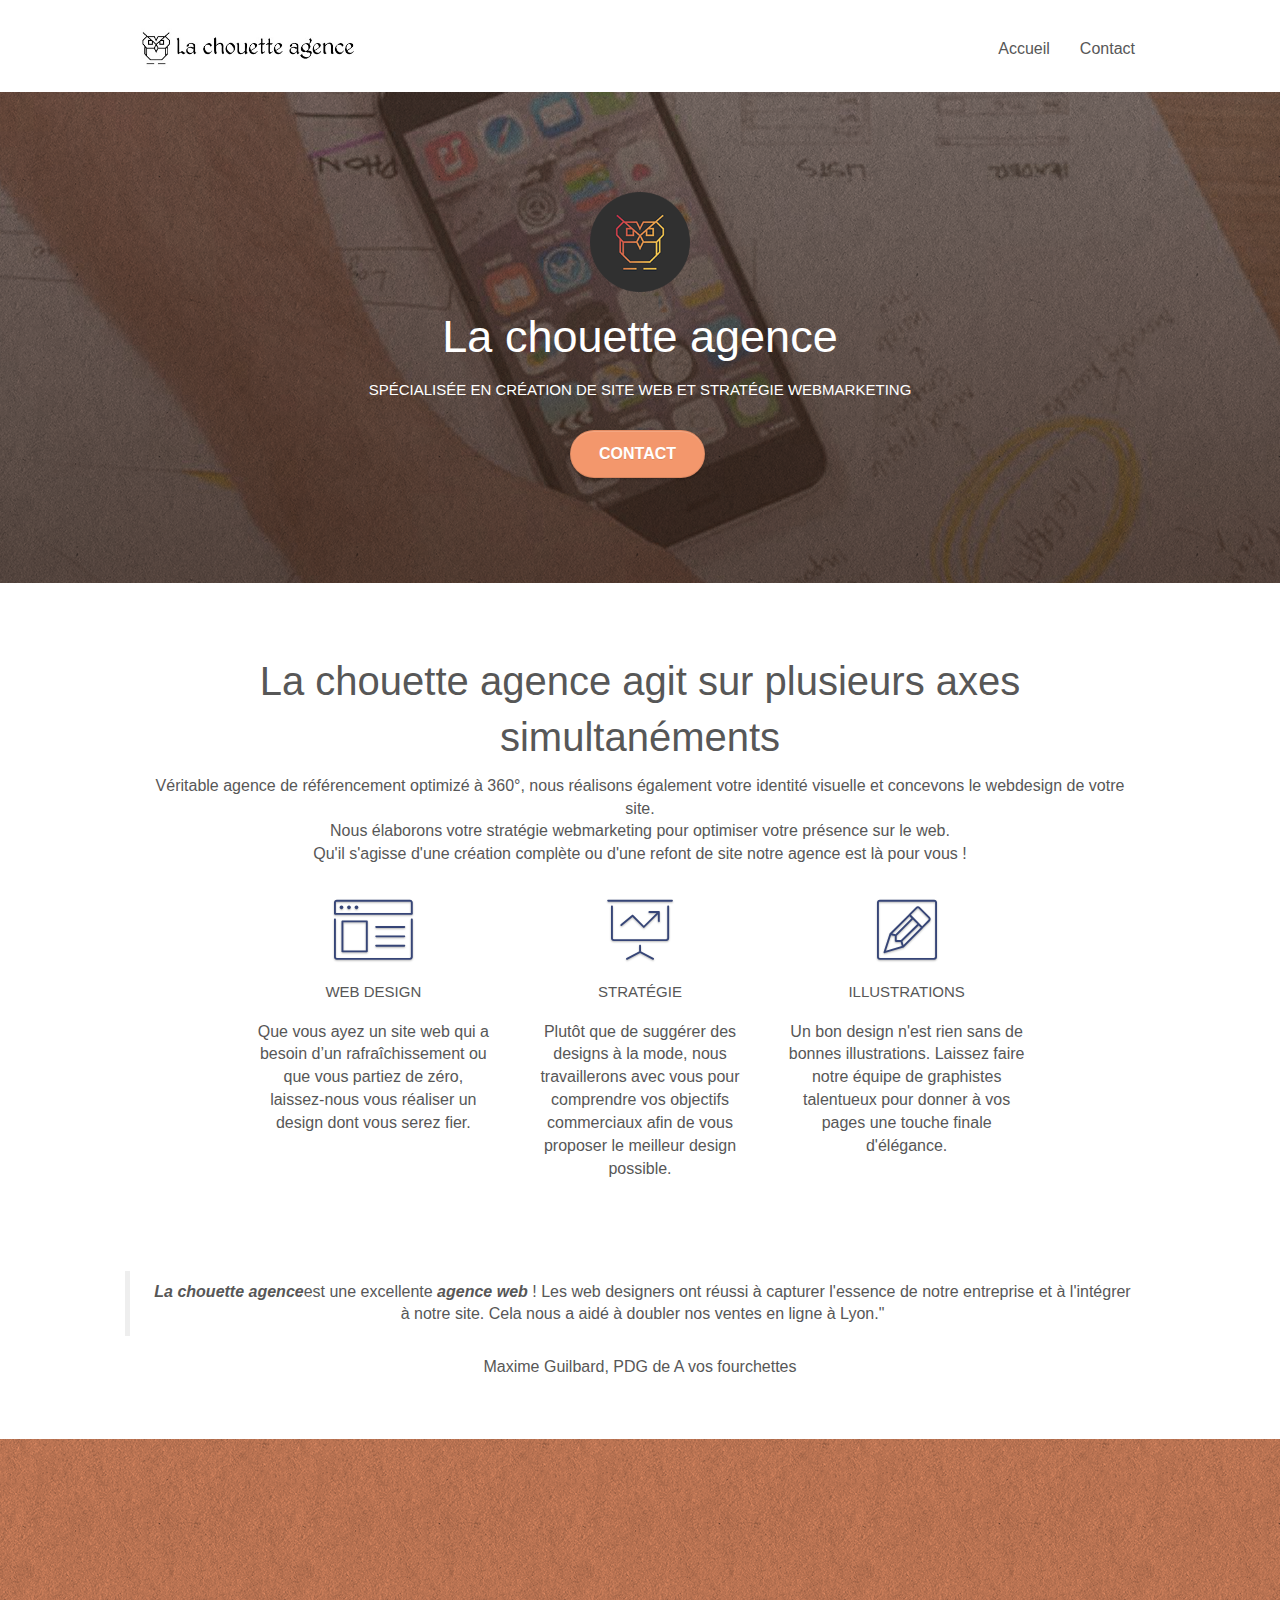
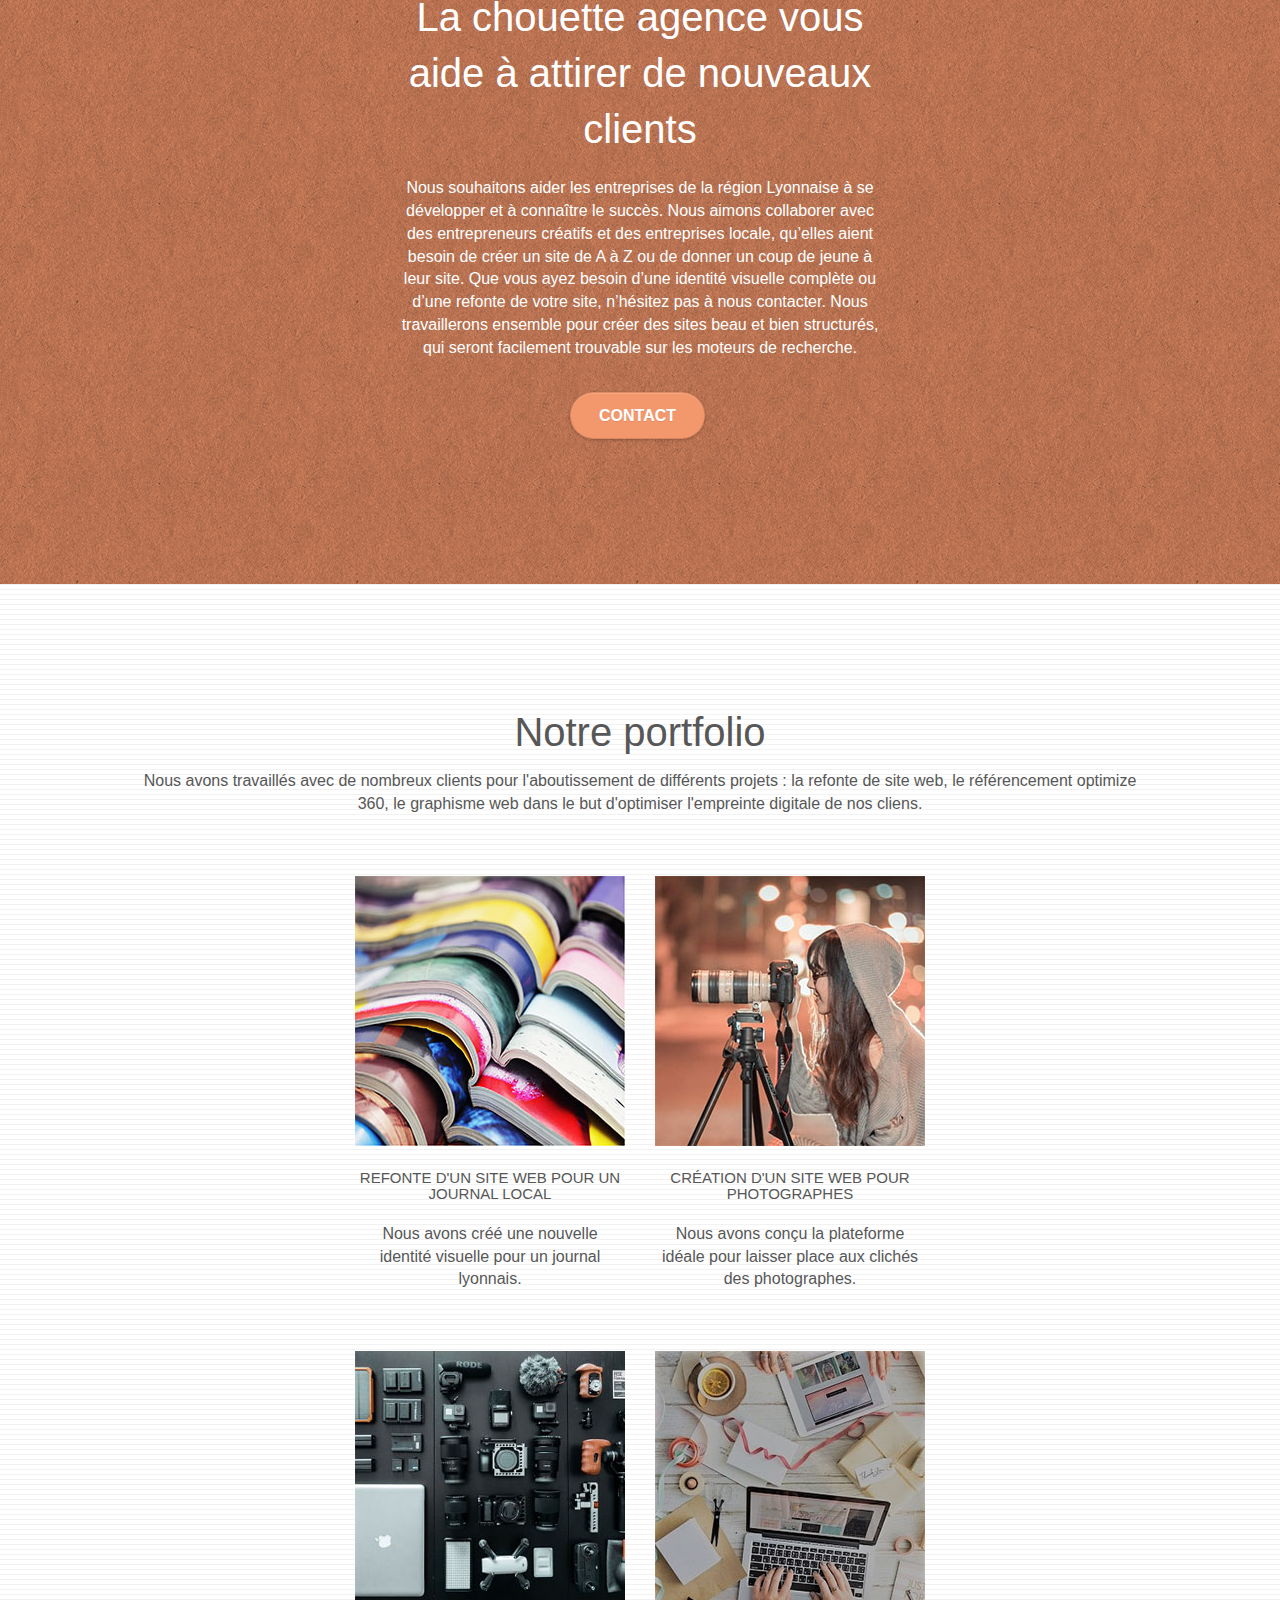
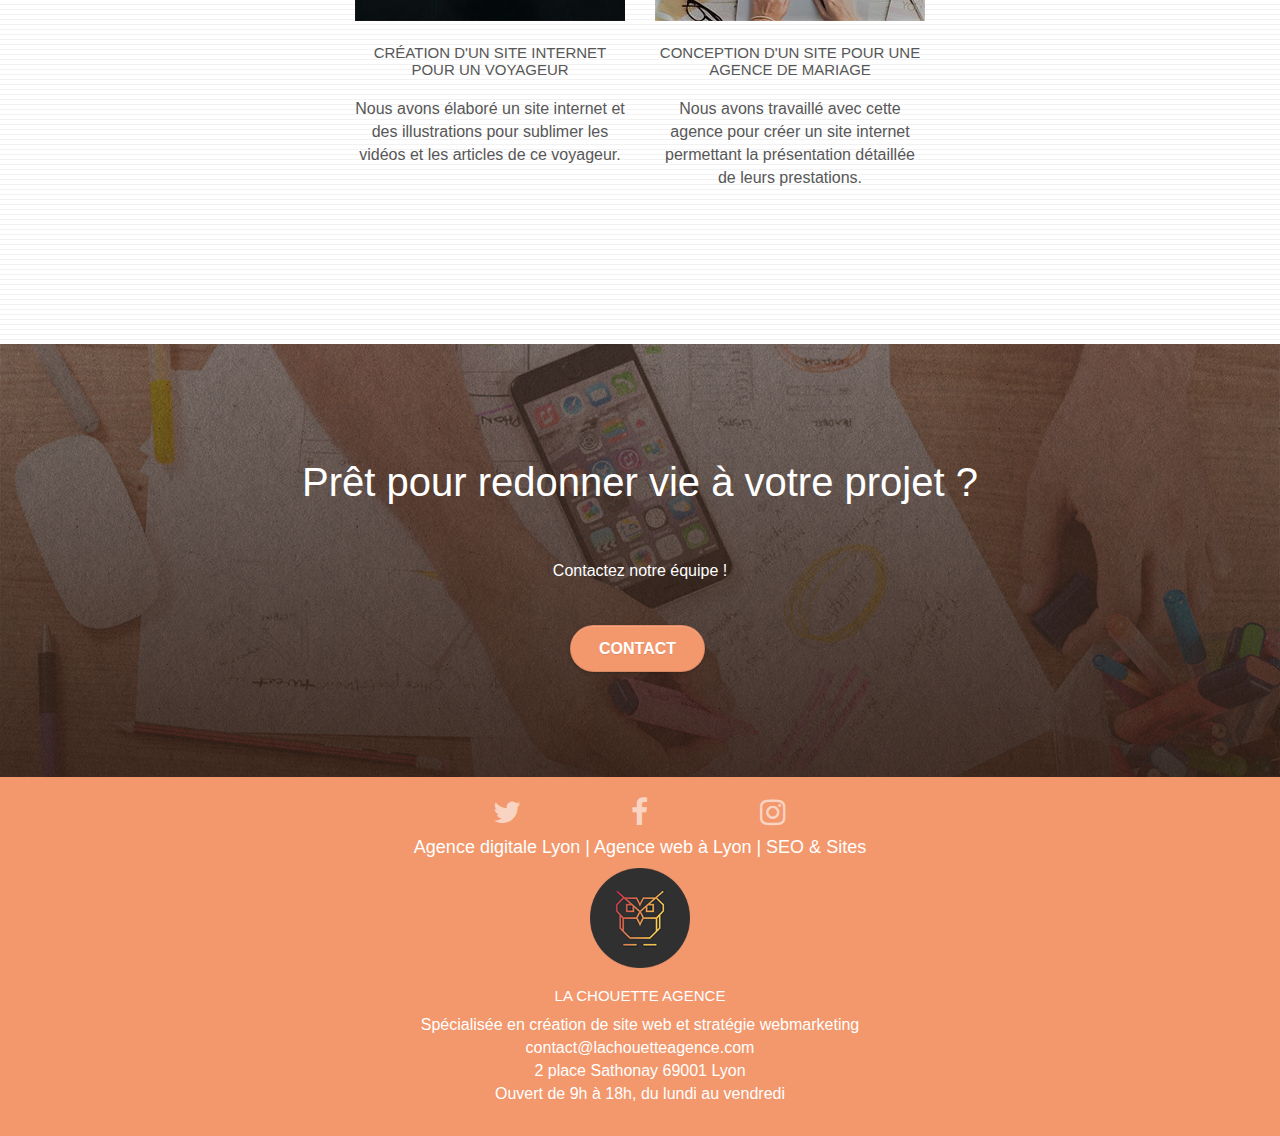
==== commit 97028f09: "chargement images, augmentation taille typo" ====
--- a/index.html
+++ b/index.html
@@ -4,6 +4,7 @@
     <meta charset="utf-8">
     <meta name="keywords" content="création de site web, audit, refonte, conception webdesign, création d'identité graphique, stratégie webmarketing, SEO">
     <meta name="description" content="Agence web à Lyon. La chouette agence accompagne ses clients dans la création de site web: audit, refonte, conception webdesign, création d'identité graphique, stratégie webmarketing, SEO. Notre agence web est capable de répondre à tous vos besoins et d'élaborer une véritable stratégie digitale.">
+	<meta name="robots" content="index, follow">
     <meta name="viewport" content="width=device-width, initial-scale=1.0, viewport-fit=cover">
     <link rel="shortcut icon" type="image/png" href="favicon.jpg">
     
@@ -23,7 +24,15 @@
 
     
 <!-- Analytics -->
- 
+ <!-- Global site tag (gtag.js) - Google Analytics -->
+<script async src="https://www.googletagmanager.com/gtag/js?id=G-4Y1CND6S3E"></script>
+<script>
+  window.dataLayer = window.dataLayer || [];
+  function gtag(){dataLayer.push(arguments);}
+  gtag('js', new Date());
+
+  gtag('config', 'G-4Y1CND6S3E');
+</script>
 <!-- Analytics END -->
     
 </head>
@@ -38,7 +47,7 @@
 		<nav class="navbar row">
 			<div class="navbar-header">
 				<a class="navbar-brand" href="index.html">
-					<img src="img/la-chouette-agence.png" alt="paris web design logo agence web meilleure agence" height="40" />
+					<img src="img/la-chouette-agence.jpg" alt="logo de l'agence web de Lyon : La chouette agence" height="40" />
 				</a>
 				<button id="nav-toggle" type="button" class="ui-navbar-toggle navbar-toggle" data-toggle="collapse" data-target=".navbar-1">
 					<span class="sr-only">Toggle navigation</span>
@@ -69,11 +78,9 @@
 	<div class="container bloc-lg">
 		<div class="row tight-width-whitespace">
 			<div class="col-sm-12">
-				<img src="img/logo.png" class="center-block image-resize-mode" width="100" alt="La chouette agence, agence web paris, création logo paris" />
-				<h1 class="text-center hero-bloc-text tc-white ">
-					La chouette agence<br> 
-					spécialisée en création de site web et stratégie webmarketing
-				</h1>
+				<img src="img/logo.png" class="center-block image-resize-mode logo" alt="logo de l'agence web de Lyon : La chouette agence" />
+				<h1 class="text-center tc-white ">La chouette agence</h1>
+				<h3 class="text-center tc-white ">spécialisée en création de site web et stratégie webmarketing</h3>
 				<div class="text-center">
 					<a href="contact.html" class="btn btn-lg btn-clean btn-rd cta-hero btn-atomic-tangerine" id="cta-hero">Contact</a>
 				</div>
@@ -176,7 +183,7 @@
 		<div class="row tight-width-whitespace portfolio-row">
 			<div class="col-sm-6">
 				<a href="#" data-lightbox="img/leJournalLocal.jpg" data-gallery-id="gallery-1" data-caption="Refonte d'un site web pour un journal local" data-frame="snapshot-lb">
-					<img src="img/leJournalLocal.jpg" alt="Refonte d'un site web pour un journal local" class="img-responsive portfolio-thumb" />
+					<img src="img/leJournalLocal.jpg" alt="Refonte d'un site web pour un journal local" class="img-responsive portfolio-thumb"/>
 				</a>
 				<h3 class="mg-md text-center">
 					Refonte d'un site web pour un journal local
@@ -265,6 +272,7 @@
 					<div class="row">
 						<div class="col-sm-12 text-center">
 							<h4 class="white">Agence digitale Lyon | Agence web à Lyon | SEO & Sites</h4>
+							<img src="img/logo.png" class="center-block image-resize-mode logo" alt="logo de l'agence web de Lyon : La chouette agence" />
 							<h3 class="white">La chouette agence</h3>
 							<p class="white">
 								Spécialisée en création de site web et stratégie webmarketing<br>
@@ -275,46 +283,6 @@
 						</div>
 					</div>
 				</div>
-				<!--
-				<div class="row">
-					<div class="col-sm-4">
-						Partenaires
-							<ul>
-								<li><a href="voiture.com">voiture.com</a></li>
-								<li><a href="pizza.com">pizza.com</a></li>
-								<li><a href="matoiture.com">matoiture.com</a></li>
-								<li><a href="immobilierseo.com">immobilierseo.com</a></li>
-							</ul>		
-					</div>
-					<div class="col-sm-4">
-						Annuaires liste 1
-						<ul>
-							<li><a href="annuaireagence.com">annuaireagence.com</a></li>
-							<li><a href="annuaireseo.com">annuaireseo.com</a></li>
-							<li><a href="annuairemarketing.com">annuairemarketing.com</a></li>
-							<li><a href="123seoture.com">123seo.com</a></li>
-							<li><a href="123site.com">123site.com</a></li>
-							<li><a href="annuairewordpress.com">annuairewordpress.com</a></li>
-							<li><a href="listeagence.com">listeagence.com</a></li>
-							<li><a href="meilleuresagencesparis.com">meilleuresagencesparis.com</a></li>
-							<li><a href="listeseo.com">listeseo.com</a></li>
-						</ul>
-					</div>
-					<div class="col-sm-4">
-						Annuaires liste 2
-						<ul>
-							<li><a href="betterseo.com">betterseo.com</a></li>
-							<li><a href="ameliorerseo.com">ameliorerseo.com</a></li>
-							<li><a href="seojuicelien.com">seojuicelien.com</a></li>
-							<li><a href="meilleursliens.com">meilleursliens.com</a></li>
-							<li><a href="liensagogo.com">liensagogo.com</a></li>
-							<li><a href="backlink.com">backlink.com</a></li>
-							<li><a href="linkjuiceannuaire.com">linkjuiceannuaire.com</a></li>
-							<li><a href="remontersurgoogle.com">remontersurgoogle.com</a></li>
-							<li><a href="vraiseofiable.com">vraiseofiable.com</a></li>
-						</ul>
-					</div>
-				</div>-->
 			</div>
 		</div>
 	</div>
--- a/style.css
+++ b/style.css
@@ -5,6 +5,47 @@
     overflow-x: hidden;
     -webkit-font-smoothing: antialiased;
     -moz-osx-font-smoothing: grayscale;
+}
+
+/*Style titres paragraphes*/
+.h1 {
+    font-family: "Open Sans";
+    color: #333333!important;
+}
+
+h2 {
+    font-size: 40px;
+    line-height: 1.4em;
+}
+
+h3 {
+    font-size: 15px;
+    text-transform: uppercase;
+    font-weight: 700;
+    color: #333333!important;
+}
+
+h4 {
+    color: #333333!important;
+}
+
+p, em {
+    font-size: 16px;
+}
+
+em {
+    font-weight: 700;
+}
+
+blockquote {
+    display: flex;
+    flex-direction: inline;
+}
+
+/*Fin*/
+
+.center-block.image-resize-mode.logo {
+    width: 100px;
 }
 
 a,
@@ -283,10 +324,6 @@
     padding-left: 0;
 }
 
-#bloc-1-hero h1 {
-    font-size: 32px;
-}
-
 .navbar {
     margin-bottom: 0;
     z-index: 1;
@@ -676,18 +713,23 @@
     margin: auto auto auto auto;
 }
 
-p {
-    font-size: 11px;
-}
+
 
 .tight-width-whitespace {
     max-width: 600px;
     margin: auto auto auto auto;
 }
 
-.h1 {
-    font-size: 20px;
-    font-family: "Open Sans";
+
+
+.icons {
+    margin-bottom: 14px;
+    margin-top: 24px;
+}
+
+.social {
+    max-width: 400px;
+    margin: auto auto auto auto;
 }
 
 .cta-hero {
@@ -699,51 +741,15 @@
     font-weight: 700;
 }
 
-.social {
-    max-width: 400px;
-    margin: auto auto auto auto;
-}
-
-h2 {
-    font-size: 22px;
-    line-height: 1.4em;
-}
-
-h3 {
-    font-size: 15px;
-    text-transform: uppercase;
-    font-weight: 700;
-    color: #333333!important;
-}
-
 .med-width-whitespace {
     max-width: 800px;
     margin: auto auto auto auto;
     box-shadow: 0px 0px 0px #000000;
 }
 
-h1 {
-    color: #333333!important;
-}
-
-h4 {
-    color: #333333!important;
-}
-
-em {
-    font-size: 11px;
-    font-weight: 700;
-}
-
-blockquote {
-    display: flex;
-    flex-direction: inline;
-}
-
-.icons {
-    margin-bottom: 14px;
-    margin-top: 24px;
-}
+
+
+
 
 .white {
     color: #FFFFFF!important;
@@ -819,11 +825,11 @@
 }
 
 .bg-dots-bg {
-    background-image: url("img/dots-bg.png");
+    background-image: url("img/dots-bg.jpg");
 }
 
 .bg-lines-h2-bg {
-    background-image: url("img/lines-h2-bg.png");
+    background-image: url("img/lines-h2-bg.jpg");
 }
 
 .bg-banniere {
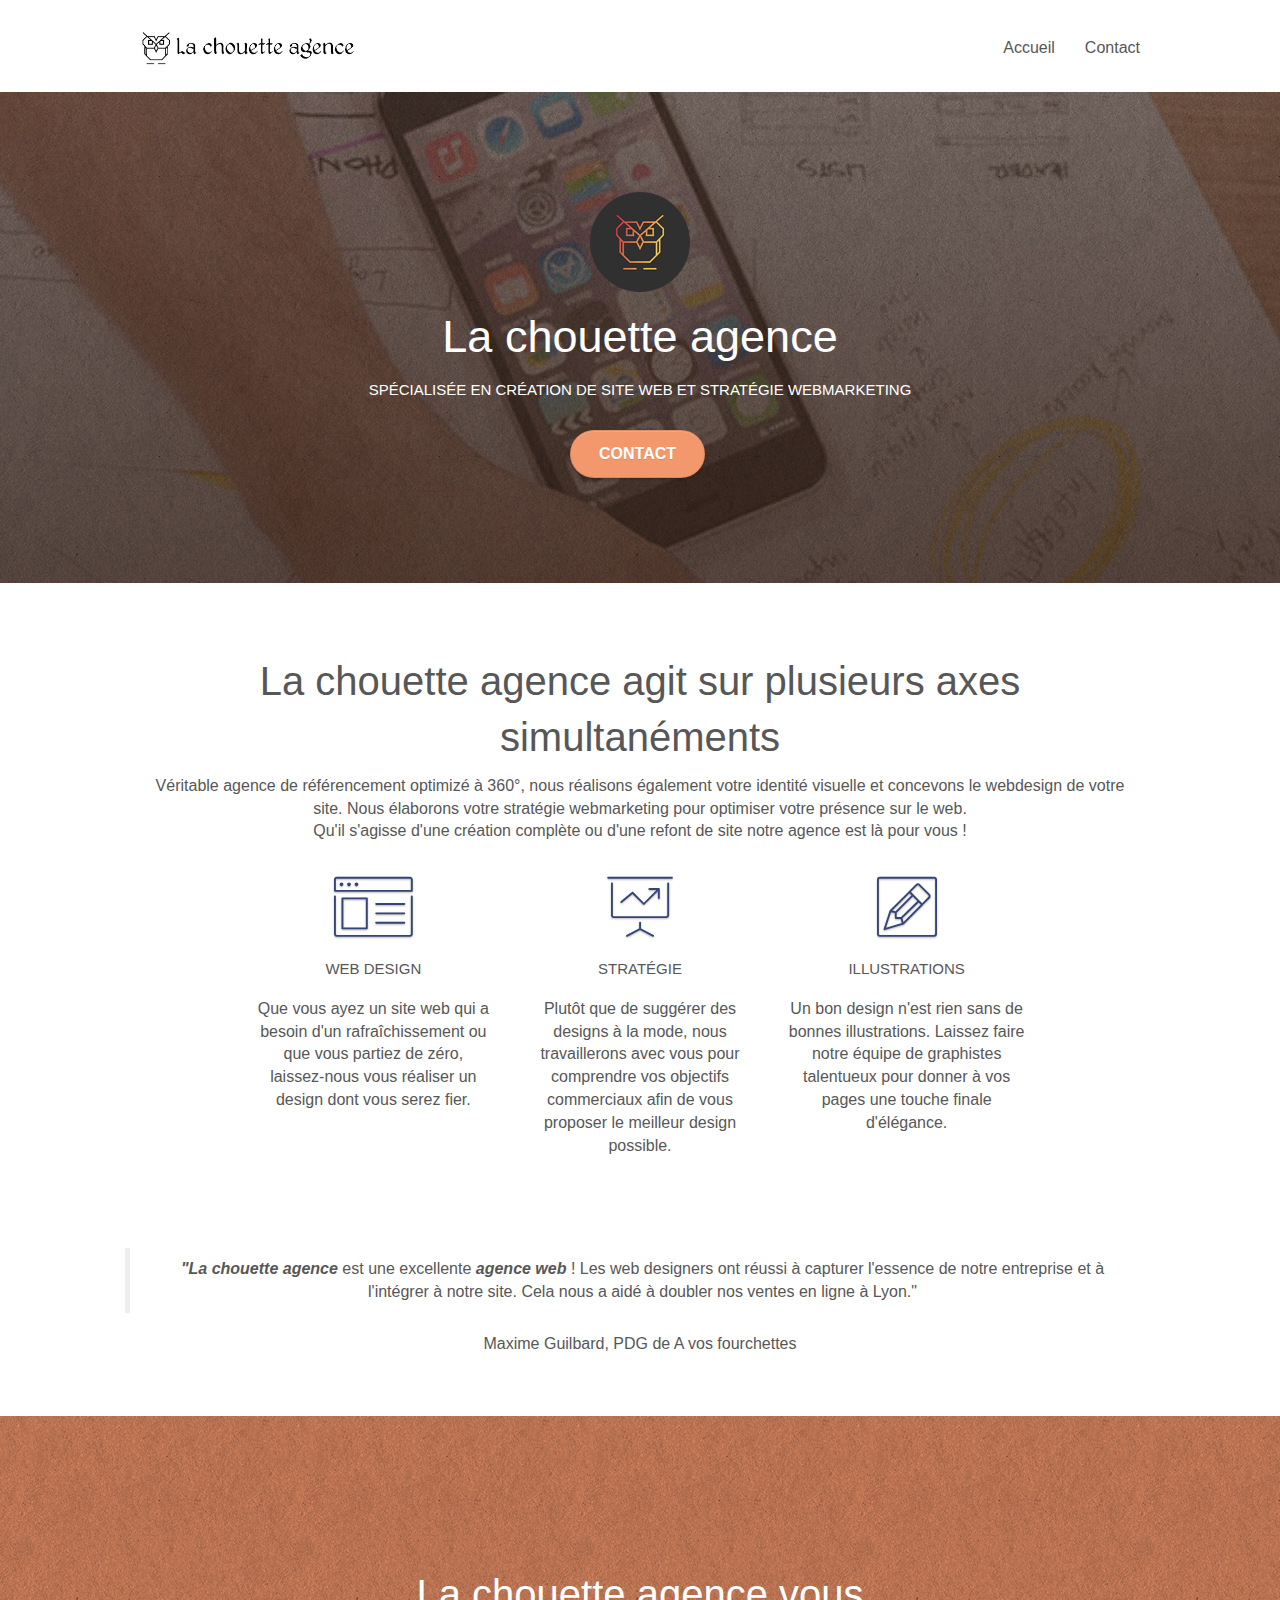
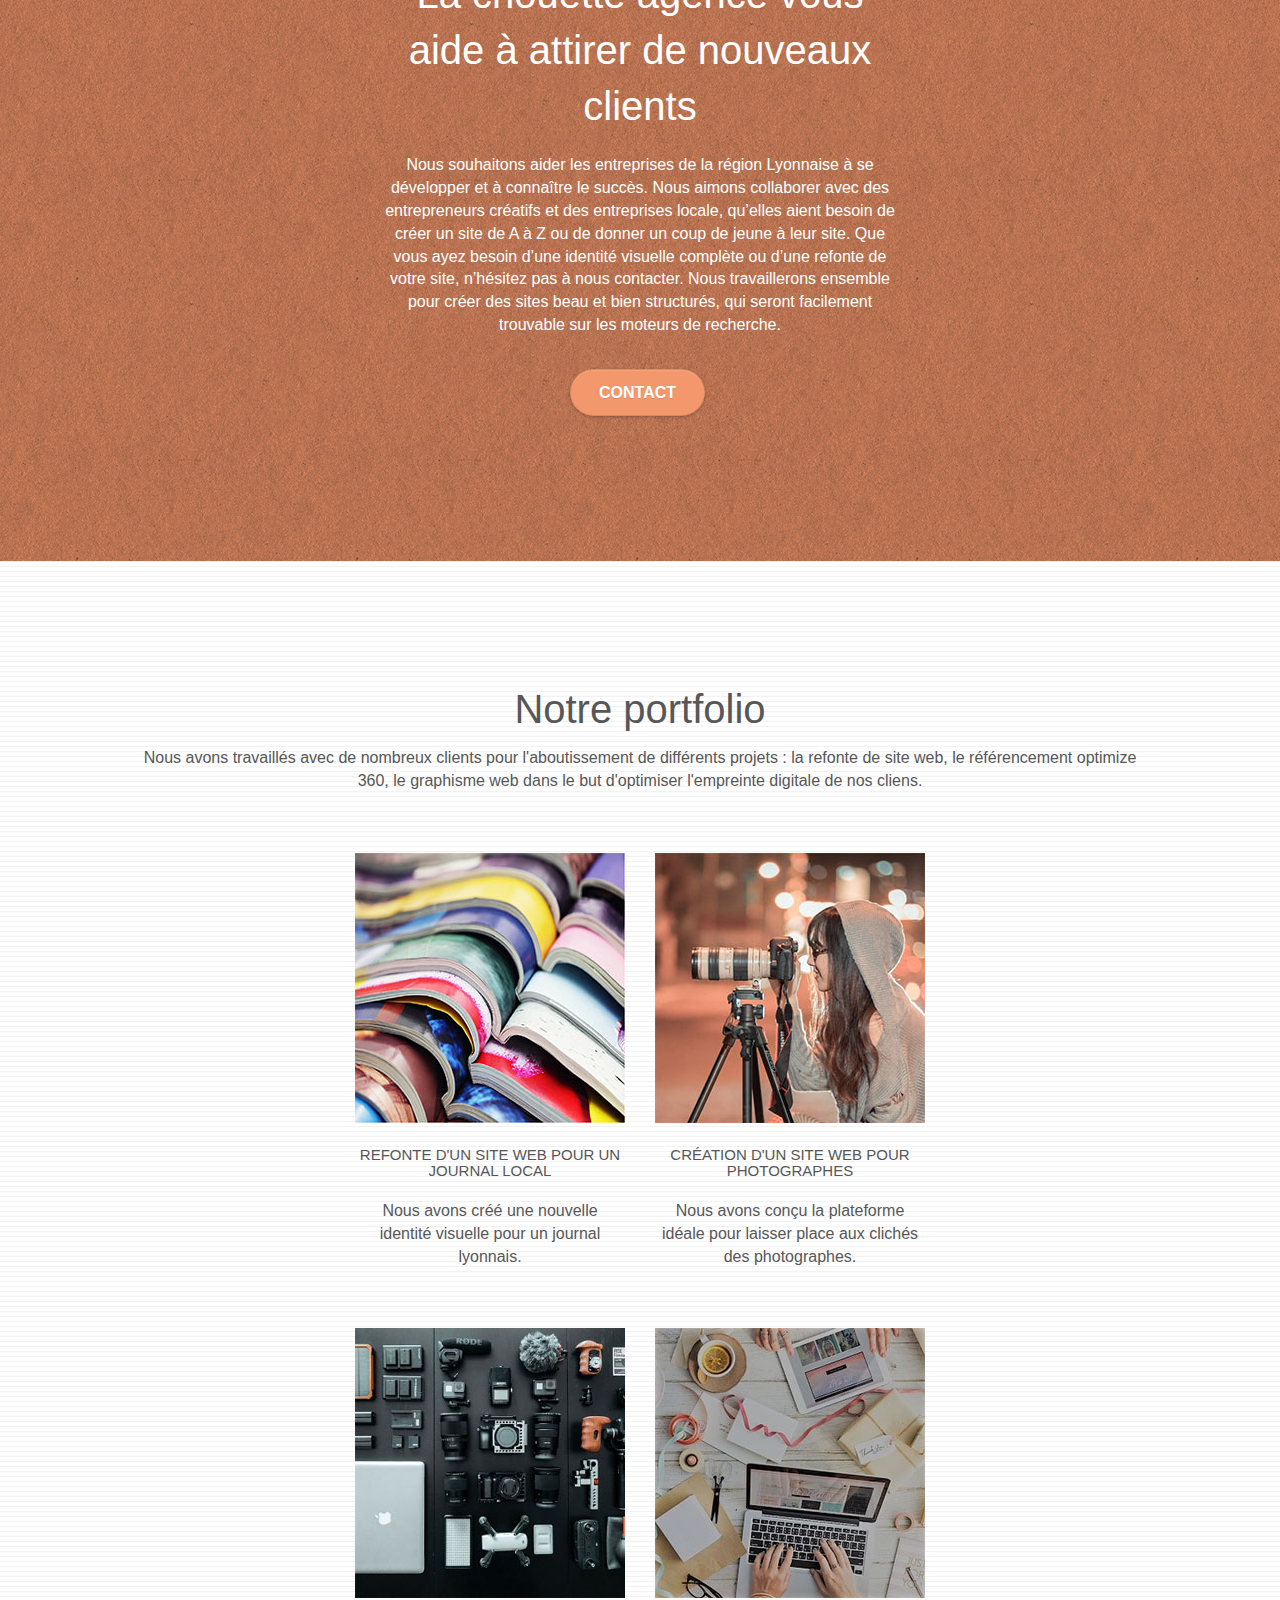
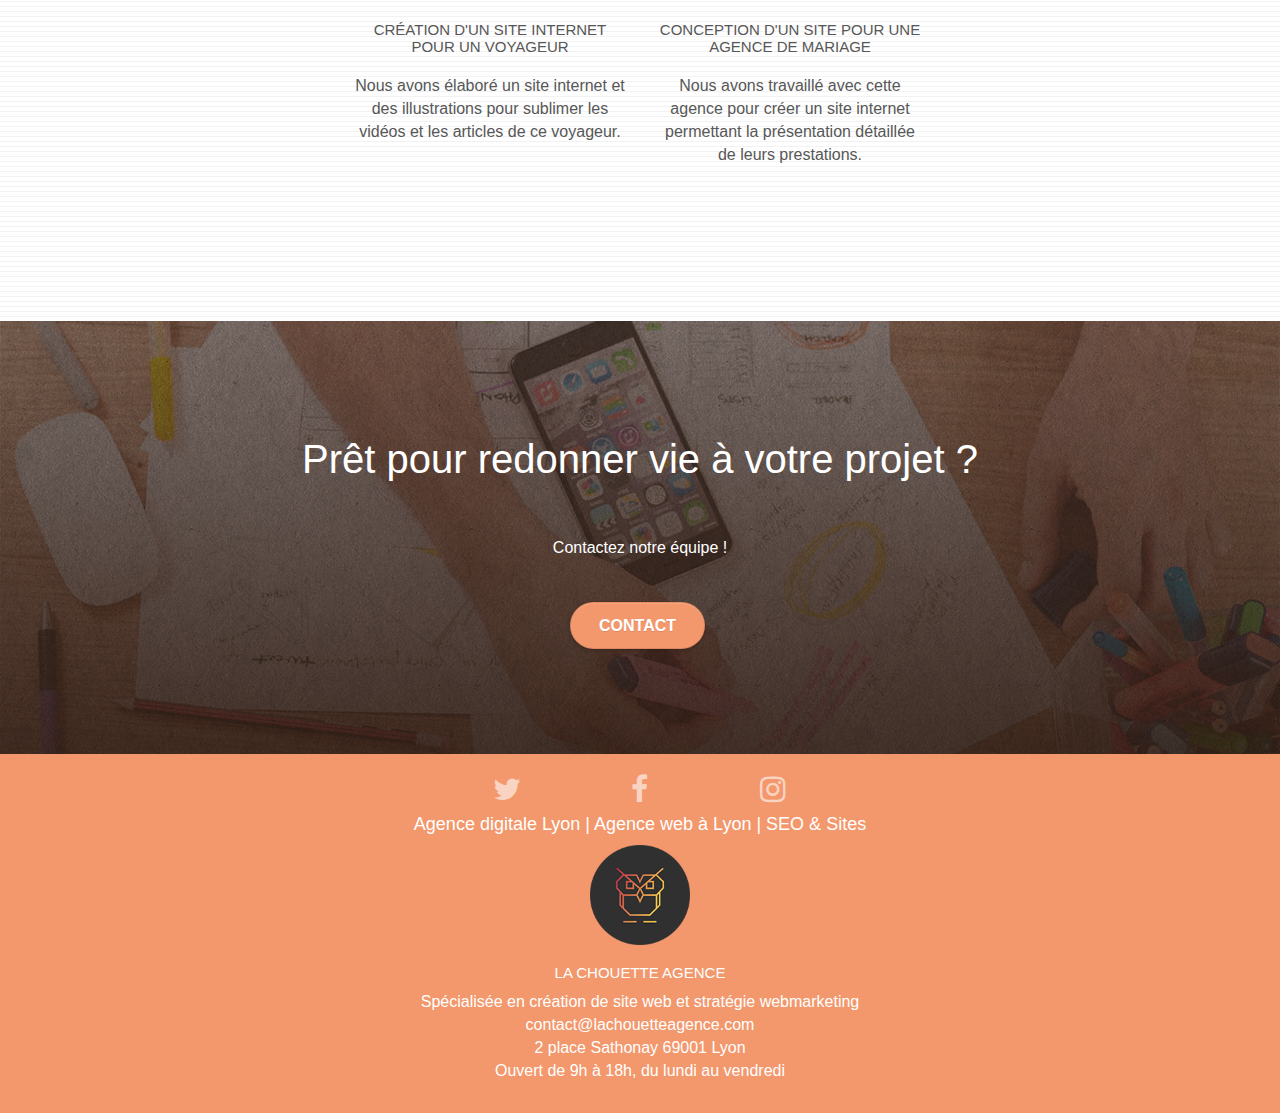
==== commit 8e761397: "responsive - page contact améliorés" ====
--- a/index.html
+++ b/index.html
@@ -41,36 +41,32 @@
 <div class="page-container">
     
 <!-- bloc-0 -->
-<div class="bloc bgc-white l-bloc " id="bloc-0">
+<header class="bloc bgc-white l-bloc " id="bloc-0">
 	<div class="container bloc-sm">
-
 		<nav class="navbar row">
+			
 			<div class="navbar-header">
 				<a class="navbar-brand" href="index.html">
 					<img src="img/la-chouette-agence.jpg" alt="logo de l'agence web de Lyon : La chouette agence" height="40" />
 				</a>
 				<button id="nav-toggle" type="button" class="ui-navbar-toggle navbar-toggle" data-toggle="collapse" data-target=".navbar-1">
 					<span class="sr-only">Toggle navigation</span>
-					<span class="icon-bar"></span>
-					<span class="icon-bar"></span>
-					<span class="icon-bar"></span>
+					<i class="fa fa-bars" aria-hidden="true"></i>
 				</button>
 			</div>
 			<div class="collapse navbar-collapse navbar-1 special-dropdown-nav">
-				<ul class="site-navigation nav navbar-nav">
-					<li>
-						<a href="index.html">Accueil</a>
+				<ul class="nav justify-content-end">
+					<li class="nav-item">
+					  <a class="nav-link"href="index.html">Accueil</a>
 					</li>
-					<li>
-					</li>
-					<li>
-						<a href="contact.html">Contact</a>
+					<li class="nav-item">
+					  <a class="nav-link" href="contact.html">Contact</a>
 					</li>
 				</ul>
 			</div>
 		</nav>
 	</div>
-</div>
+</header>
 <!-- bloc-0 END -->
 
 <!-- bloc-1-presentation -->
@@ -97,8 +93,7 @@
 			<div class="col-sm-12 text-center">
 				<h2>La chouette agence agit sur plusieurs axes simultanéments</h2>
 				<p>
-					Véritable agence de référencement optimizé à 360°, nous réalisons également votre identité visuelle et concevons le webdesign de votre site. <br>
-					Nous élaborons votre stratégie webmarketing pour optimiser votre présence sur le web. <br>
+					Véritable agence de référencement optimizé à 360°, nous réalisons également votre identité visuelle et concevons le webdesign de votre site. Nous élaborons votre stratégie webmarketing pour optimiser votre présence sur le web. <br>
 					Qu'il s'agisse d'une création complète ou d'une refont de site notre agence est là pour vous !</p>
 			</div>
 		</div>
@@ -111,7 +106,7 @@
 					Web design
 				</h3>
 				<p class="text-center ">
-					Que vous ayez un site web qui a besoin d&rsquo;un rafraîchissement ou que vous partiez de zéro, laissez-nous vous réaliser un design dont vous serez fier.
+					Que vous ayez un site web qui a besoin d'un rafraîchissement ou que vous partiez de zéro, laissez-nous vous réaliser un design dont vous serez fier.
 				</p>
 			</div>
 			<div class="col-sm-4">
@@ -140,7 +135,7 @@
 		<div class="row voffset-lg voffset">
 			<figure class="text-center">
 				<blockquote class="blockquote">
-				  <p><em>La chouette agence</em>est une excellente <em>agence web</em> ! Les web designers ont réussi à capturer l'essence de notre entreprise et à l'intégrer à notre site. Cela nous a aidé à doubler nos ventes en ligne à Lyon."</p>
+				  <p><em>"La chouette agence</em> est une excellente <em>agence web</em> ! Les web designers ont réussi à capturer l'essence de notre entreprise et à l'intégrer à notre site. Cela nous a aidé à doubler nos ventes en ligne à Lyon."</p>
 				</blockquote>
 				<figcaption class="blockquote-footer">
 					<p>Maxime Guilbard, PDG de A vos fourchettes</p>
@@ -155,8 +150,8 @@
 <div class="bloc tc-white bgc-atomic-tangerine bg-presentation d-bloc bloc-bg-texture texture-paper b-parallax" id="bloc-3-what-i-do">
 	<div class="container bloc-lg">
 		<div class="row tight-width-whitespace black-background">
-			<div class="col-sm-12">
-				<h2 class="mg-md text-center tc-white">
+			<div class="col-xs-12 col-sm-12">
+				<h2 class="mg-md text-center tc-white whithout-space">
 					La chouette agence vous aide à attirer de nouveaux clients<br>
 				</h2>
 				<p class="text-center white">
@@ -205,7 +200,7 @@
 			</div>
 		</div>
 		<div class="row tight-width-whitespace portfolio-row">
-			<div class="col-sm-6"><!--revoir nom image + format, bmp n'est pas compressible-->
+			<div class="col-sm-6">
 				<a href="#" data-lightbox="img/siteVoyageurs.jpg" data-gallery-id="gallery-1" data-caption="Création d'un site internet pour un voyageur" data-frame="snapshot-lb">
 					<img src="img/siteVoyageurs.jpg" alt="Création d'un site internet pour un voyageur" class="img-responsive portfolio-thumb"/>
 				</a>
@@ -247,25 +242,18 @@
 <!-- bloc-5-cta END -->
 
 <!-- Footer - bloc-8 -->
-<div class="bloc bgc-atomic-tangerine d-bloc" id="bloc-8">
+<footer class="bloc bgc-atomic-tangerine d-bloc" id="bloc-8">
 	<div class="container bloc-sm">
 		<div class="row">
 			<div class="col-sm-12">
 				<div class="row row-no-gutters social">
-					<div class="col-sm-4">
-						<div class="text-center">
-							<a class="social" href="index.html"><span class="fa fa-twitter icon-md"></span></a>
-						</div>
+					<div class="col-xs-4 col-sm-4 text-center">
+						<a class="social" href="index.html"><span class="fa fa-twitter icon-md"></span></a>
 					</div>
-					<div class="col-sm-4">
-						<div class="text-center">
-							<a class="social" href="index.html"><span class="fa fa-facebook icon-md"></span></a>
-						</div>
-					</div>
-					<div class="col-sm-4">
-						<div class="text-center">
-							<a class="social" href="index.html"><span class="fa fa-instagram icon-md"></span></a>
-						</div>
+					<div class="col-xs-4 col-sm-4 text-center">
+						<a class="social" href="index.html"><span class="fa fa-facebook icon-md"></span></a>					</div>
+					<div class="col-xs-4 col-sm-4 text-center">
+						<a class="social" href="index.html"><span class="fa fa-instagram icon-md"></span></a>
 					</div>
 				</div>
 				<div class="row row-no-gutters">
@@ -286,7 +274,7 @@
 			</div>
 		</div>
 	</div>
-</div>
+</footer>
 <!-- Footer - bloc-8 END -->
 
 </div>
--- a/style.css
+++ b/style.css
@@ -131,9 +131,19 @@
     right: 0;
 }
 
+.fa.fa-bars {
+    font-size: 25px;
+    margin-top: -5px;
+    color: #7F7F7F;
+}
+
 .texture-paper::before {
     background: url("img/texture-paper.png");
     background-size: 280px 280px;
+}
+
+.dark::before {
+    background-color: rgba(0, 0, 0, .5);
 }
 
 .b-parallax {
@@ -374,10 +384,6 @@
     background: transparent;
 }
 
-.navbar-toggle {
-    margin: 10px 10px 0 0;
-    border: 0px;
-}
 
 .navbar-toggle:hover {
     background: transparent!important;
@@ -691,8 +697,23 @@
     color: #575757!important;
 }
 
+label {
+    font-size: 16px;
+    margin-bottom: 10px;
+}
+
 .container {
     max-width: 1000px;
+}
+
+.col-xs-12 {
+    padding-left: 0px;
+    padding-right: 0px;
+}
+
+.whithout-space {
+    padding-left: 0px !important;
+    padding-right: 0px !important;
 }
 
 .hero-bloc-text {
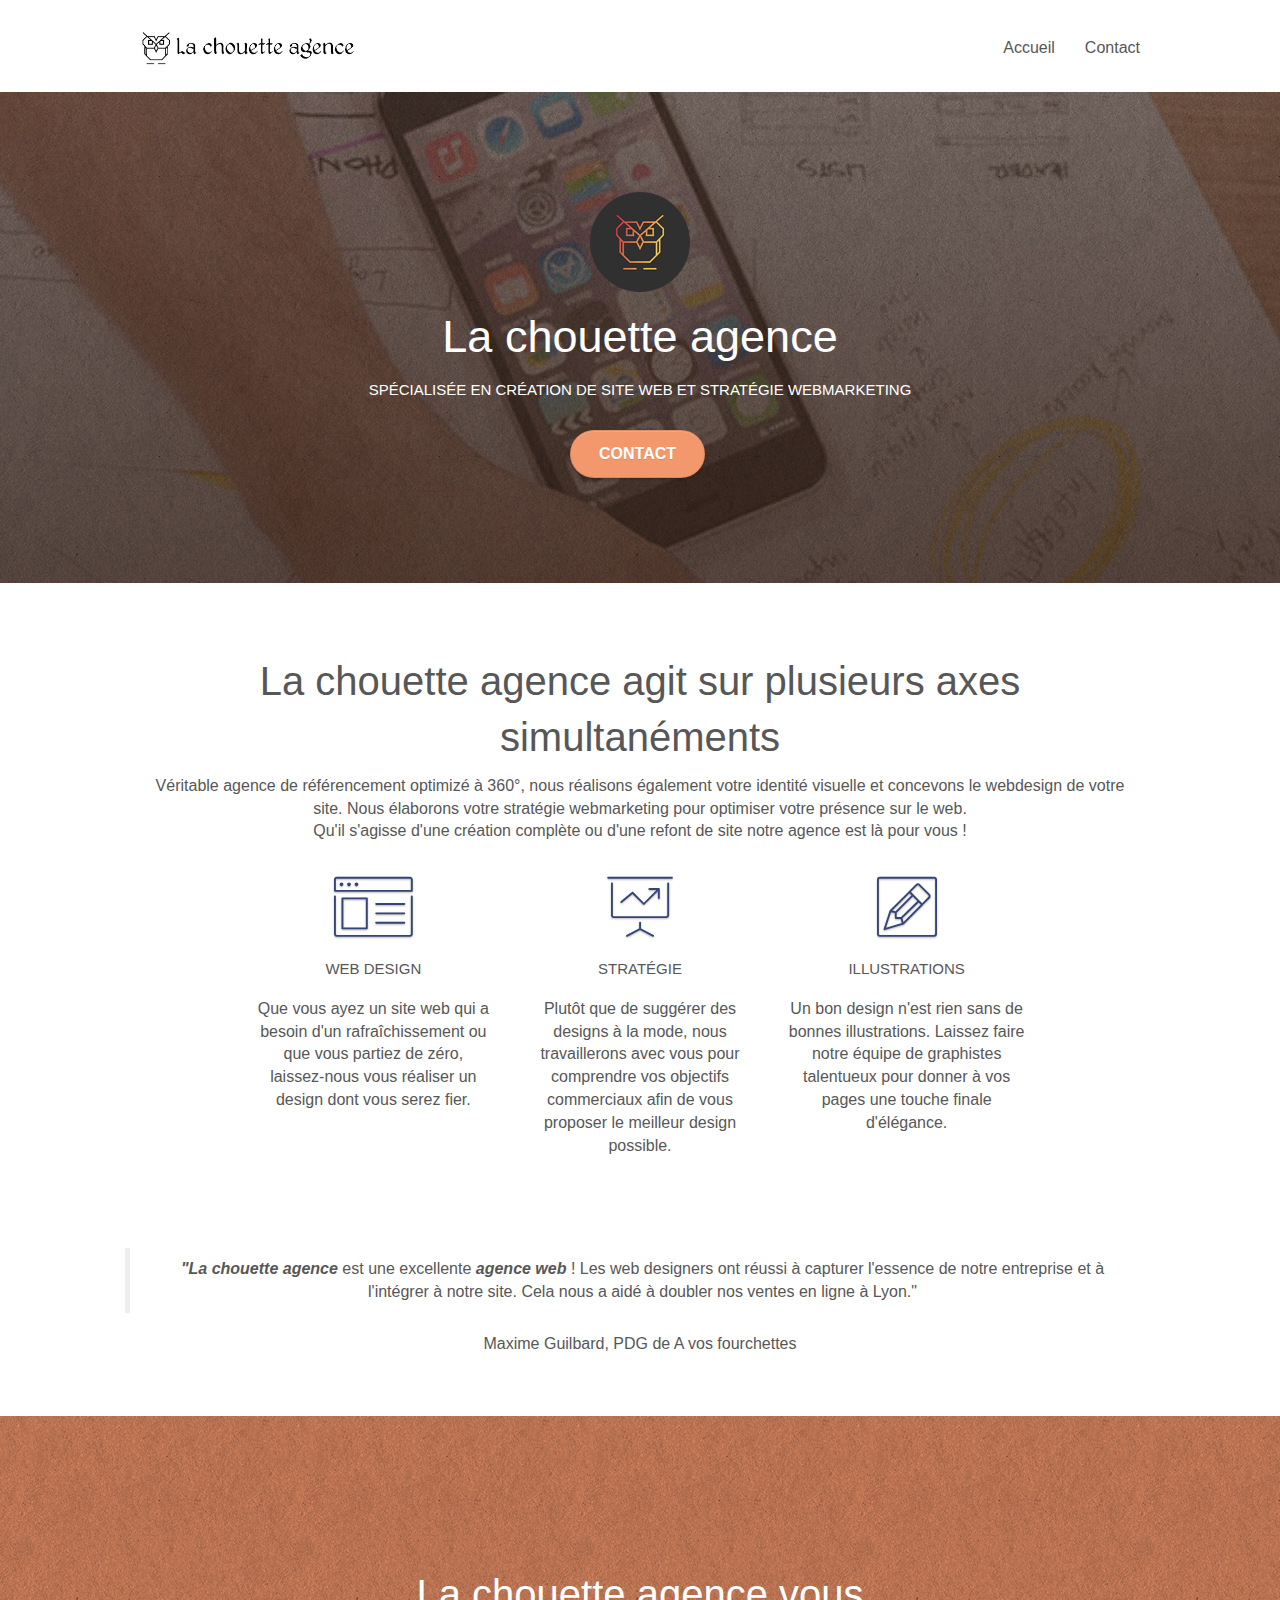
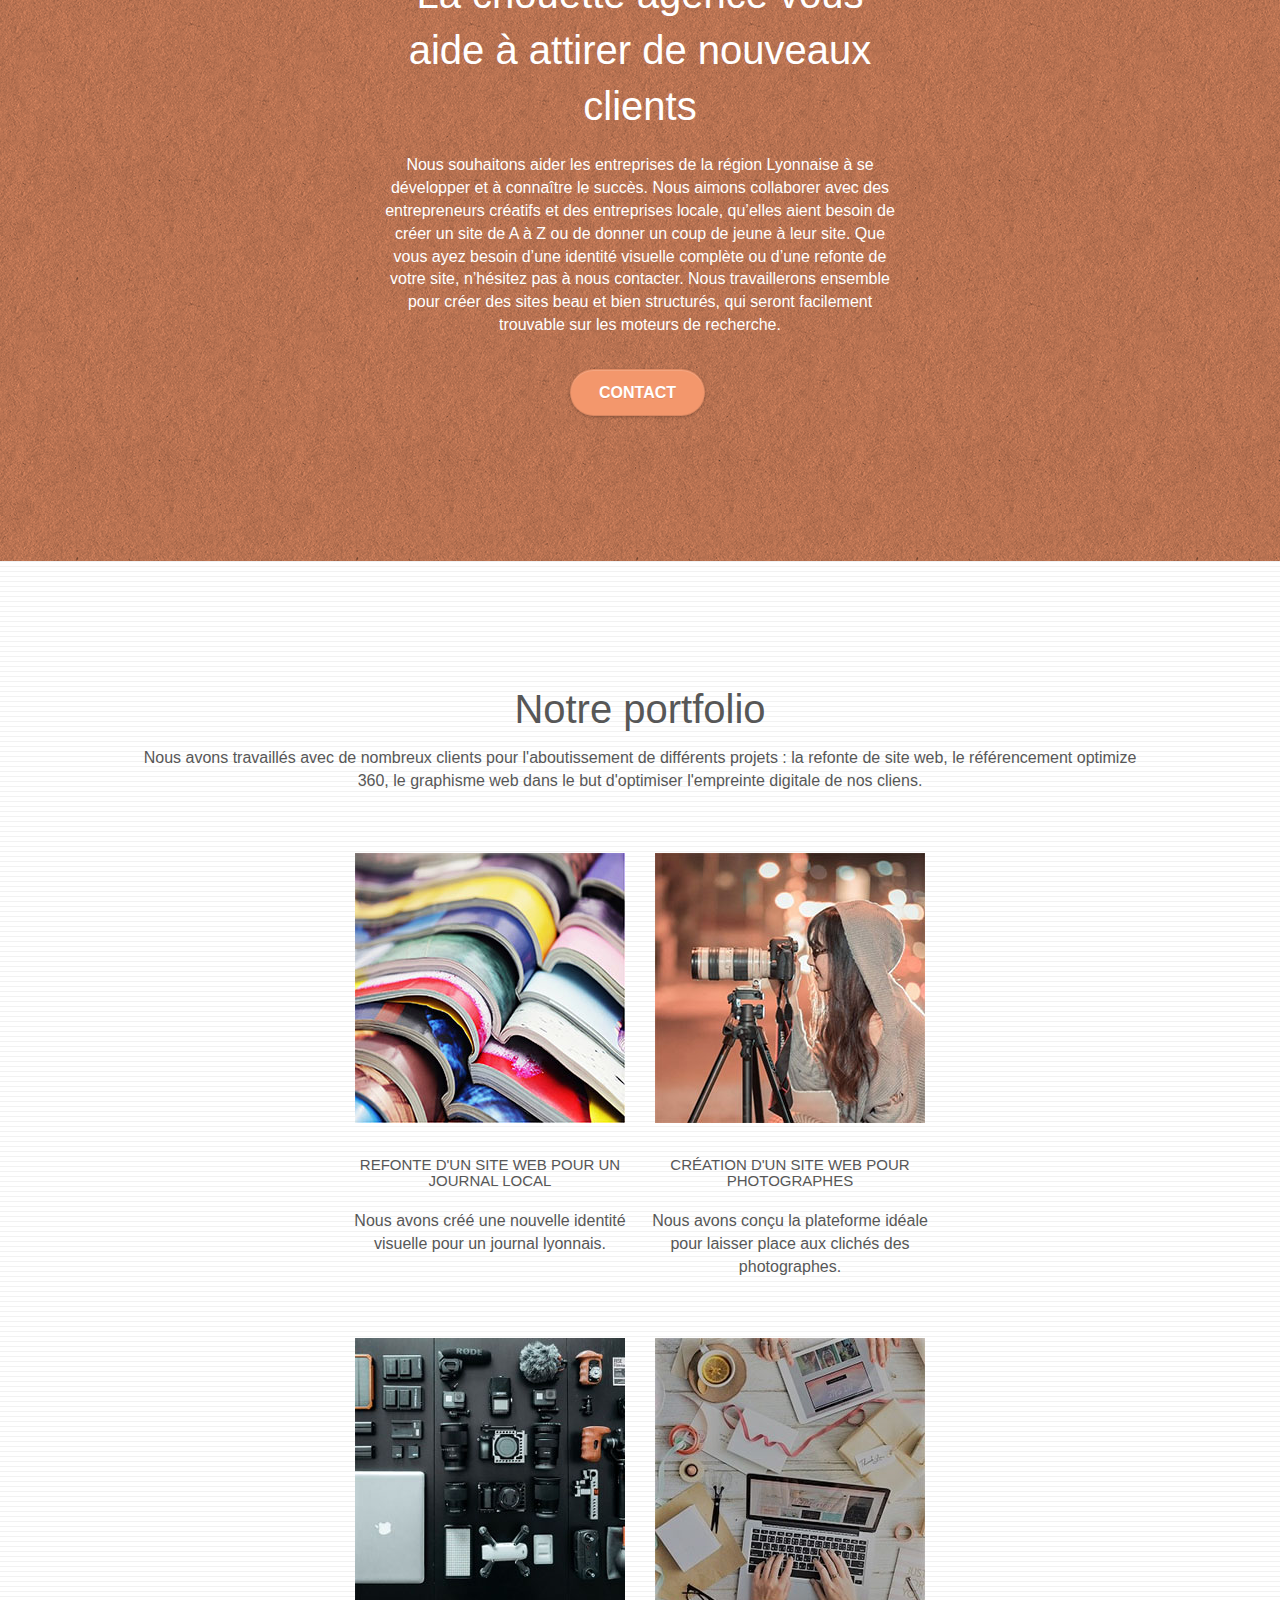
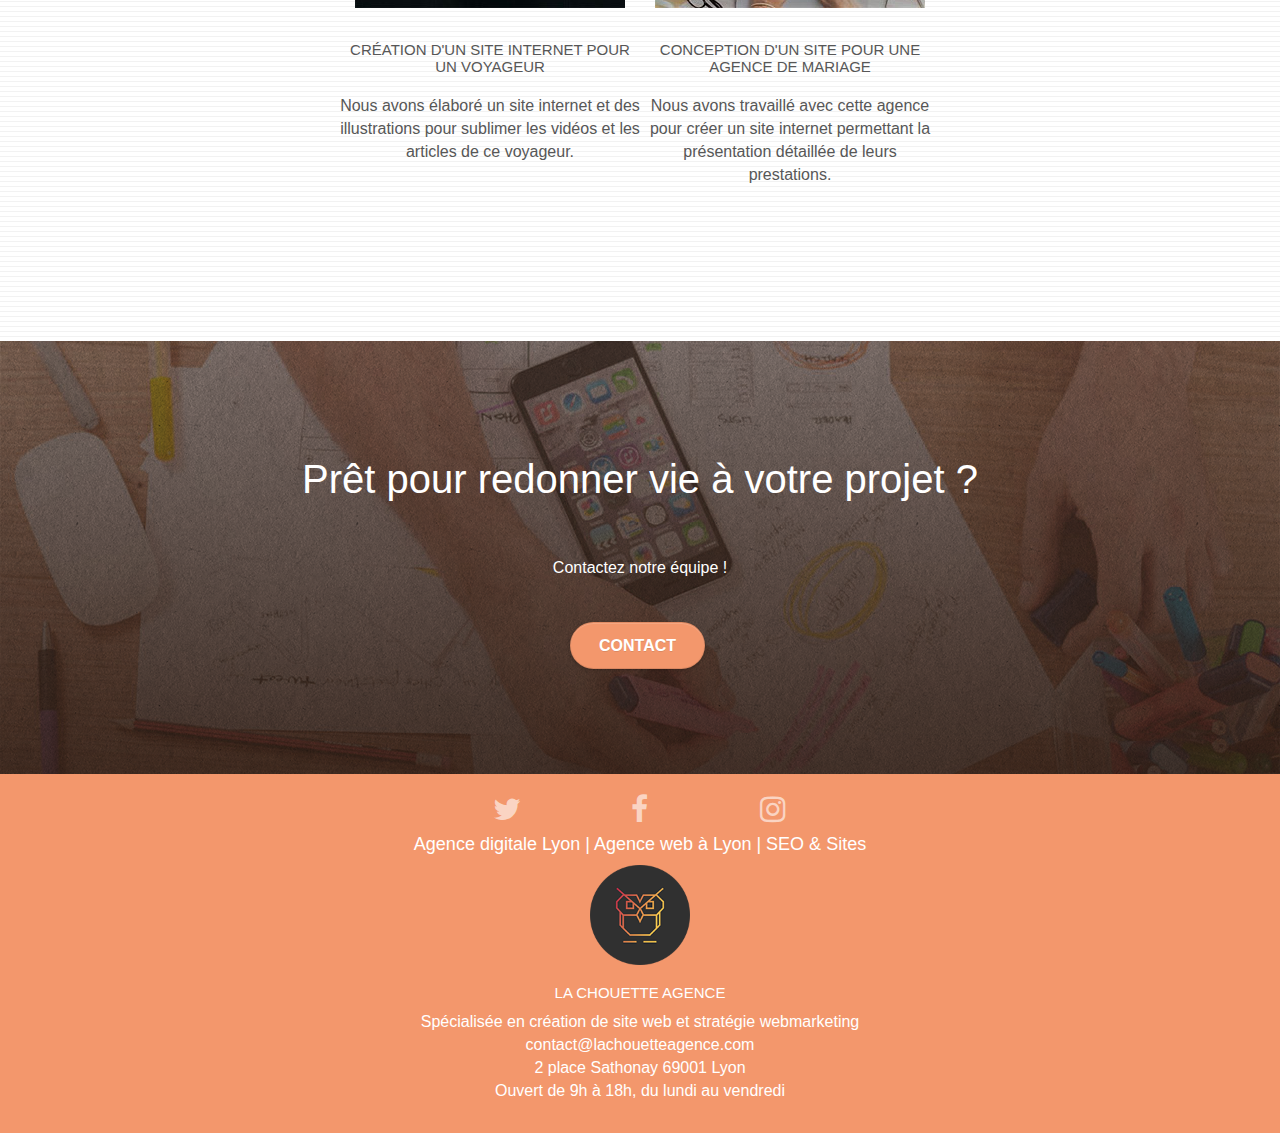
==== commit cc128c9a: "responsive ajustement du portfolio" ====
--- a/index.html
+++ b/index.html
@@ -57,7 +57,7 @@
 			<div class="collapse navbar-collapse navbar-1 special-dropdown-nav">
 				<ul class="nav justify-content-end">
 					<li class="nav-item">
-					  <a class="nav-link"href="index.html">Accueil</a>
+					  <a class="nav-link" href="index.html">Accueil</a>
 					</li>
 					<li class="nav-item">
 					  <a class="nav-link" href="contact.html">Contact</a>
@@ -78,7 +78,7 @@
 				<h1 class="text-center tc-white ">La chouette agence</h1>
 				<h3 class="text-center tc-white ">spécialisée en création de site web et stratégie webmarketing</h3>
 				<div class="text-center">
-					<a href="contact.html" class="btn btn-lg btn-clean btn-rd cta-hero btn-atomic-tangerine" id="cta-hero">Contact</a>
+					<a href="contact.html" class="btn btn-lg btn-clean btn-rd cta-hero btn-atomic-tangerine">Contact</a>
 				</div>
 			</div>
 		</div>
@@ -158,7 +158,7 @@
 					Nous souhaitons aider les entreprises de la région Lyonnaise à se développer et à connaître le succès. Nous aimons collaborer avec des entrepreneurs créatifs et des entreprises locale, qu’elles aient besoin de créer un site de A à Z ou de donner un coup de jeune à leur site. Que vous ayez besoin d’une identité visuelle complète ou d’une refonte de votre site, n’hésitez pas à nous contacter. Nous travaillerons ensemble pour créer des sites beau et bien structurés, qui seront facilement trouvable sur les moteurs de recherche.<br>
 				</p>
 				<div class="text-center">
-					<a href="contact.html" class="btn btn-lg btn-clean btn-rd cta-hero btn-atomic-tangerine" id="cta-hero">Contact</a>
+					<a href="contact.html" class="btn btn-lg btn-clean btn-rd cta-hero btn-atomic-tangerine">Contact</a>
 				</div>
 			</div>
 		</div>
@@ -176,7 +176,7 @@
 			</div>
 		</div>
 		<div class="row tight-width-whitespace portfolio-row">
-			<div class="col-sm-6">
+			<div class="col-xs-12 col-sm-6">
 				<a href="#" data-lightbox="img/leJournalLocal.jpg" data-gallery-id="gallery-1" data-caption="Refonte d'un site web pour un journal local" data-frame="snapshot-lb">
 					<img src="img/leJournalLocal.jpg" alt="Refonte d'un site web pour un journal local" class="img-responsive portfolio-thumb"/>
 				</a>
@@ -187,7 +187,7 @@
 					Nous avons créé une nouvelle identité visuelle pour un journal lyonnais.
 				</p>
 			</div>
-			<div class="col-sm-6">
+			<div class="col-xs-12 col-sm-6">
 				<a href="#" data-lightbox="img/siteWebPhotographe.jpg" data-gallery-id="gallery-1" data-caption="Création d'un site web pour photographes" data-frame="snapshot-lb">
 					<img src="img/siteWebPhotographe.jpg" alt="Création d'un site web pour photographes" class="img-responsive portfolio-thumb"/>
 				</a>
@@ -200,7 +200,7 @@
 			</div>
 		</div>
 		<div class="row tight-width-whitespace portfolio-row">
-			<div class="col-sm-6">
+			<div class="col-xs-12 col-sm-6">
 				<a href="#" data-lightbox="img/siteVoyageurs.jpg" data-gallery-id="gallery-1" data-caption="Création d'un site internet pour un voyageur" data-frame="snapshot-lb">
 					<img src="img/siteVoyageurs.jpg" alt="Création d'un site internet pour un voyageur" class="img-responsive portfolio-thumb"/>
 				</a>
@@ -211,7 +211,7 @@
 					Nous avons élaboré un site internet et des illustrations pour sublimer les vidéos et les articles de ce voyageur.
 				</p>
 			</div>
-			<div class="col-sm-6">
+			<div class="col-xs-12 col-sm-6">
 				<a href="#" data-lightbox="img/agenceMariage.jpg" data-gallery-id="gallery-1" data-caption="Conception d'un site pour une agence de mariage" data-frame="snapshot-lb">
 					<img src="img/agenceMariage.jpg" alt="Conception d'un site pour une agence de mariage" class="img-responsive portfolio-thumb"/>
 				</a>
--- a/style.css
+++ b/style.css
@@ -709,6 +709,13 @@
 .col-xs-12 {
     padding-left: 0px;
     padding-right: 0px;
+    align-items: center;
+    display: flex;
+    flex-direction: column;
+}
+
+.lightbox-caption {
+    text-align: center;
 }
 
 .whithout-space {
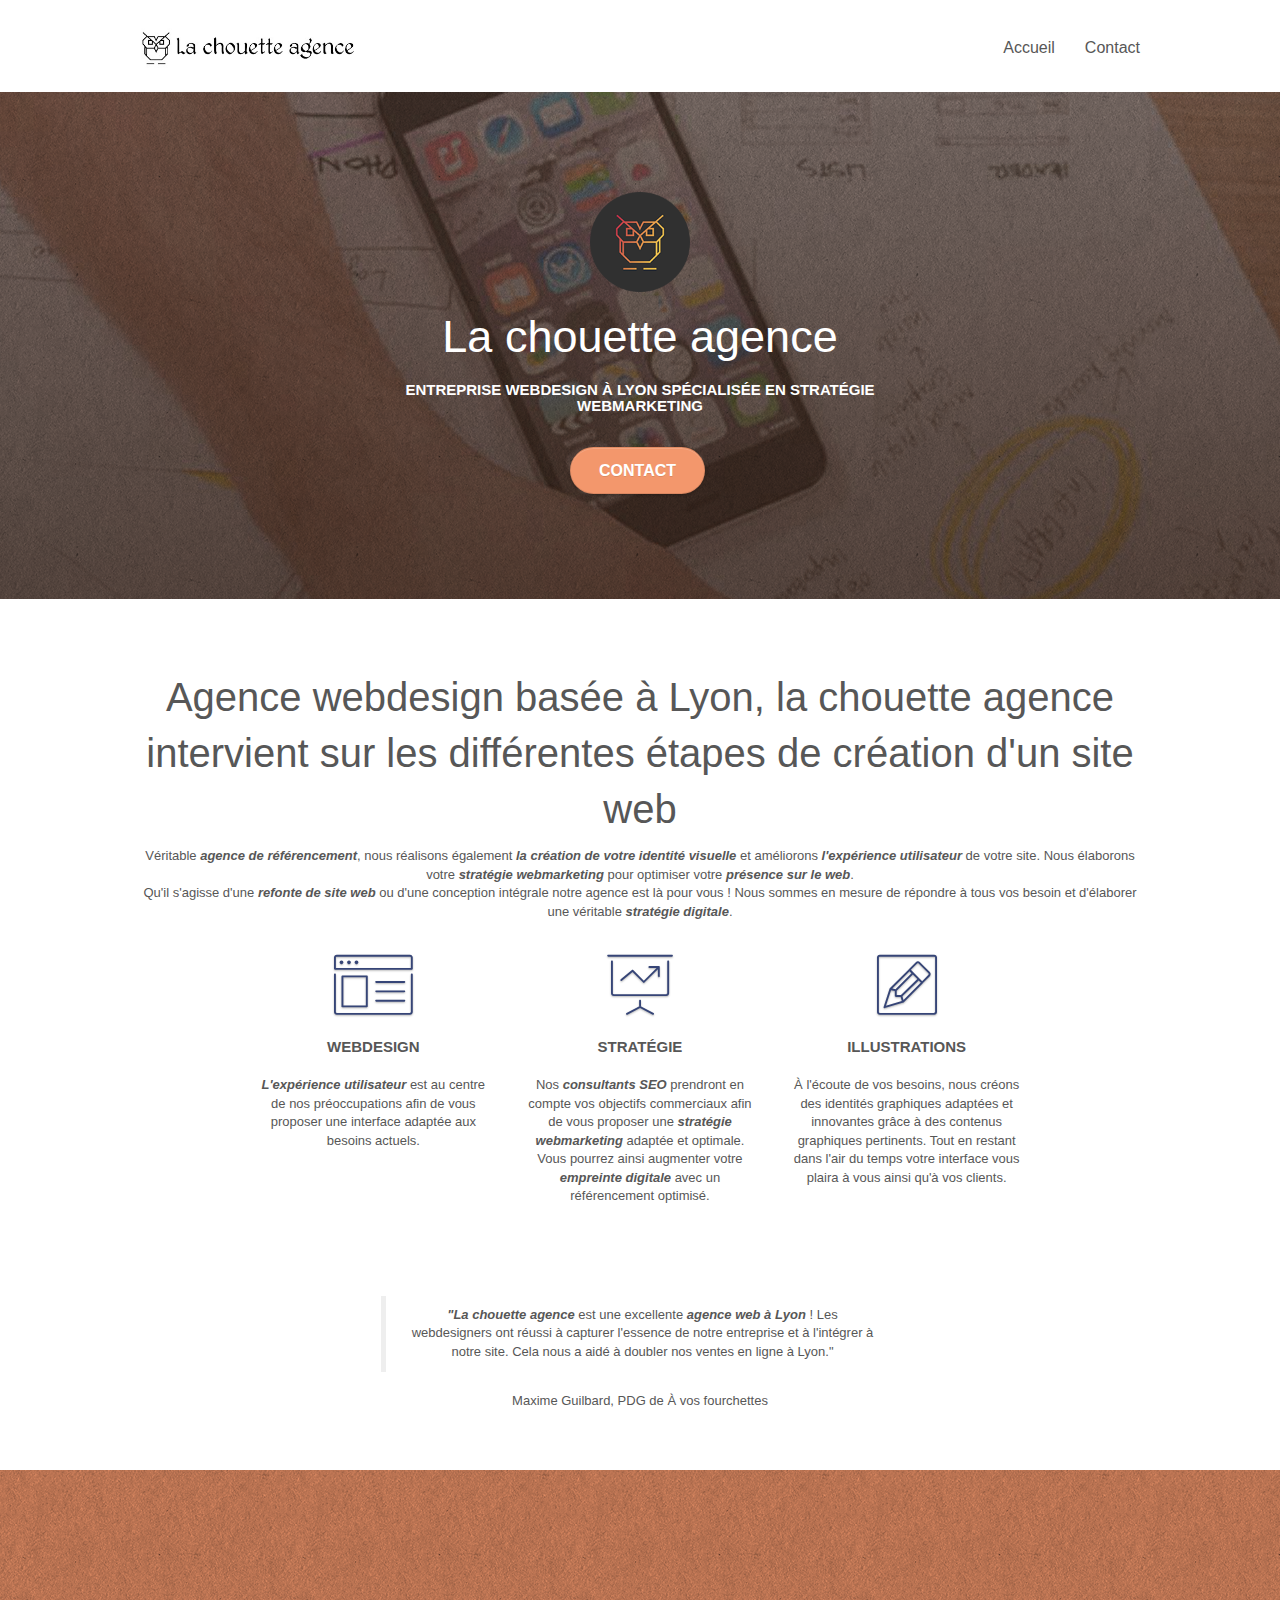
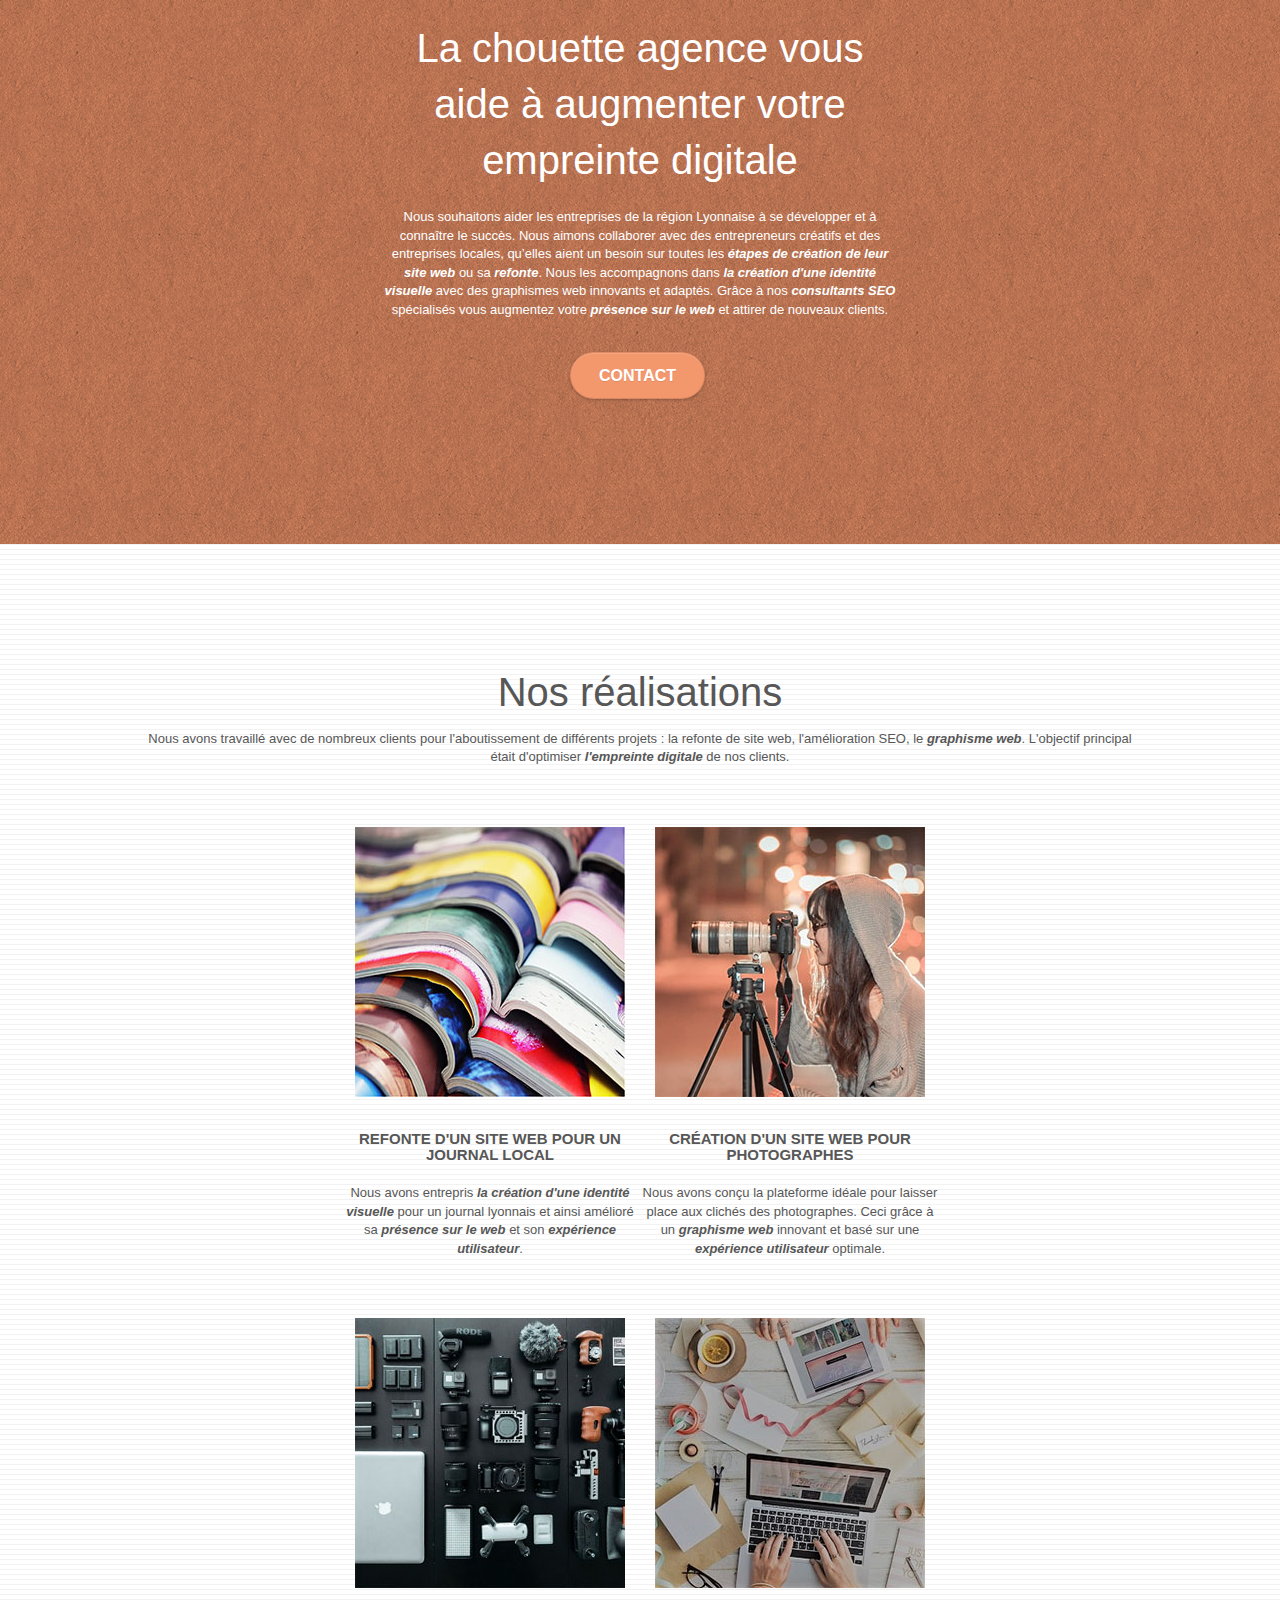
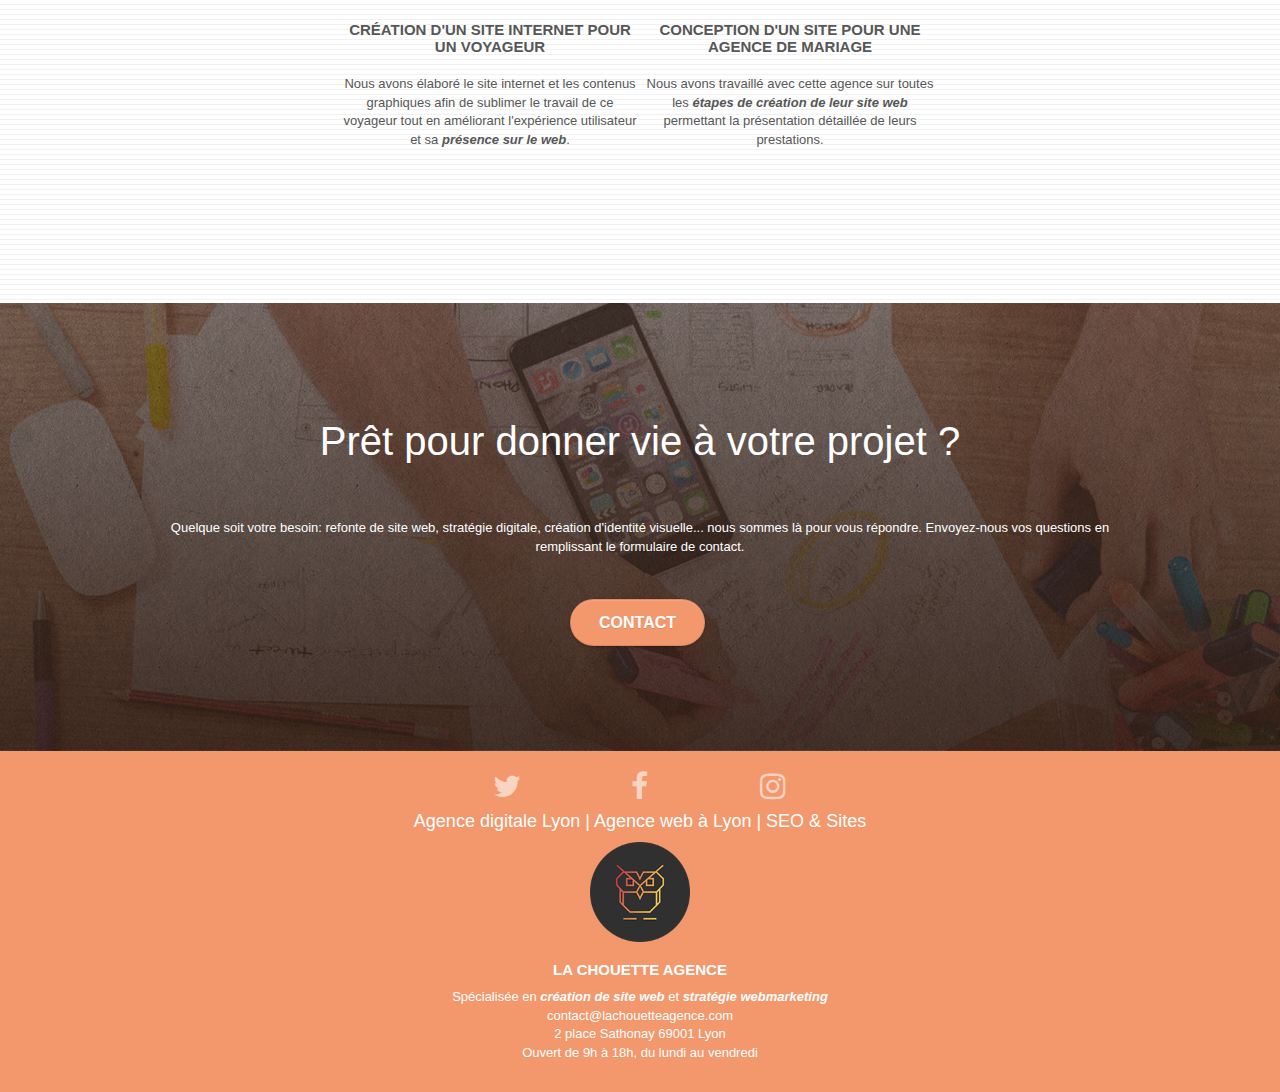
==== commit 88607042: "rédaction optimisation SEO" ====
--- a/index.html
+++ b/index.html
@@ -2,7 +2,7 @@
 <html lang="fr">
 <head>
     <meta charset="utf-8">
-    <meta name="keywords" content="création de site web, audit, refonte, conception webdesign, création d'identité graphique, stratégie webmarketing, SEO">
+    <meta name="keywords" content="étapes de création d'un site web, refonte, conception webdesign, création d'identité graphique, stratégie webmarketing, SEO">
     <meta name="description" content="Agence web à Lyon. La chouette agence accompagne ses clients dans la création de site web: audit, refonte, conception webdesign, création d'identité graphique, stratégie webmarketing, SEO. Notre agence web est capable de répondre à tous vos besoins et d'élaborer une véritable stratégie digitale.">
 	<meta name="robots" content="index, follow">
     <meta name="viewport" content="width=device-width, initial-scale=1.0, viewport-fit=cover">
@@ -76,7 +76,7 @@
 			<div class="col-sm-12">
 				<img src="img/logo.png" class="center-block image-resize-mode logo" alt="logo de l'agence web de Lyon : La chouette agence" />
 				<h1 class="text-center tc-white ">La chouette agence</h1>
-				<h3 class="text-center tc-white ">spécialisée en création de site web et stratégie webmarketing</h3>
+				<h3 class="text-center tc-white ">Entreprise webdesign à Lyon spécialisée en stratégie webmarketing</h3>
 				<div class="text-center">
 					<a href="contact.html" class="btn btn-lg btn-clean btn-rd cta-hero btn-atomic-tangerine">Contact</a>
 				</div>
@@ -91,10 +91,10 @@
 	<div class="container bloc-md">
 		<div class="row">
 			<div class="col-sm-12 text-center">
-				<h2>La chouette agence agit sur plusieurs axes simultanéments</h2>
+				<h2>Agence webdesign basée à Lyon, la chouette agence intervient sur les différentes étapes de création d'un site web</h2>
 				<p>
-					Véritable agence de référencement optimizé à 360°, nous réalisons également votre identité visuelle et concevons le webdesign de votre site. Nous élaborons votre stratégie webmarketing pour optimiser votre présence sur le web. <br>
-					Qu'il s'agisse d'une création complète ou d'une refont de site notre agence est là pour vous !</p>
+					Véritable <em>agence de référencement</em>, nous réalisons également <em>la création de votre identité visuelle</em> et améliorons <em>l'expérience utilisateur</em> de votre site. Nous élaborons votre <em>stratégie webmarketing</em> pour optimiser votre <em>présence sur le web</em>.<br>
+					Qu'il s'agisse d'une <em>refonte de site web</em> ou d'une conception intégrale notre agence est là pour vous ! Nous sommes en mesure de répondre à tous vos besoin et d'élaborer une véritable <em>stratégie digitale</em>.</p>
 			</div>
 		</div>
 		<div class="row voffset-lg med-width-whitespace">
@@ -103,10 +103,10 @@
 					<span class="et-icon-browser sm-shadow icon-dark-slate-blue icons icon-lg"></span>
 				</div>
 				<h3 class="mg-md text-center">
-					Web design
+					Webdesign
 				</h3>
 				<p class="text-center ">
-					Que vous ayez un site web qui a besoin d'un rafraîchissement ou que vous partiez de zéro, laissez-nous vous réaliser un design dont vous serez fier.
+					<em>L'expérience utilisateur</em> est au centre de nos préoccupations afin de vous proposer une interface adaptée aux besoins actuels.
 				</p>
 			</div>
 			<div class="col-sm-4">
@@ -117,7 +117,7 @@
 					Stratégie
 				</h3>
 				<p class="text-center ">
-					Plutôt que de suggérer des designs à la mode, nous travaillerons avec vous pour comprendre vos objectifs commerciaux afin de vous proposer le meilleur design possible.<br>
+					Nos <em>consultants SEO</em> prendront en compte vos objectifs commerciaux afin de vous proposer une <em>stratégie webmarketing</em> adaptée et optimale. Vous pourrez ainsi augmenter votre <em>empreinte digitale</em> avec un référencement optimisé.<br>
 				</p>
 			</div>
 			<div class="col-sm-4">
@@ -128,17 +128,17 @@
 					Illustrations
 				</h3>
 				<p class="text-center ">
-					Un bon design n'est rien sans de bonnes illustrations. Laissez faire notre équipe de graphistes talentueux pour donner à vos pages une touche finale d'élégance.
+					À l'écoute de vos besoins, nous créons des identités graphiques adaptées et innovantes grâce à des contenus graphiques pertinents. Tout en restant dans l'air du temps votre interface vous plaira à vous ainsi qu'à vos clients.
 				</p>
 			</div>
 		</div>
 		<div class="row voffset-lg voffset">
 			<figure class="text-center">
 				<blockquote class="blockquote">
-				  <p><em>"La chouette agence</em> est une excellente <em>agence web</em> ! Les web designers ont réussi à capturer l'essence de notre entreprise et à l'intégrer à notre site. Cela nous a aidé à doubler nos ventes en ligne à Lyon."</p>
+				  <p><em>"La chouette agence</em> est une excellente <em>agence web à Lyon</em> ! Les webdesigners ont réussi à capturer l'essence de notre entreprise et à l'intégrer à notre site. Cela nous a aidé à doubler nos ventes en ligne à Lyon."</p>
 				</blockquote>
 				<figcaption class="blockquote-footer">
-					<p>Maxime Guilbard, PDG de A vos fourchettes</p>
+					<p>Maxime Guilbard, PDG de À vos fourchettes</p>
 				</figcaption>
 			</figure>
 		</div>
@@ -152,10 +152,13 @@
 		<div class="row tight-width-whitespace black-background">
 			<div class="col-xs-12 col-sm-12">
 				<h2 class="mg-md text-center tc-white whithout-space">
-					La chouette agence vous aide à attirer de nouveaux clients<br>
+					La chouette agence vous aide à augmenter votre empreinte digitale<br>
 				</h2>
 				<p class="text-center white">
-					Nous souhaitons aider les entreprises de la région Lyonnaise à se développer et à connaître le succès. Nous aimons collaborer avec des entrepreneurs créatifs et des entreprises locale, qu’elles aient besoin de créer un site de A à Z ou de donner un coup de jeune à leur site. Que vous ayez besoin d’une identité visuelle complète ou d’une refonte de votre site, n’hésitez pas à nous contacter. Nous travaillerons ensemble pour créer des sites beau et bien structurés, qui seront facilement trouvable sur les moteurs de recherche.<br>
+					Nous souhaitons aider les entreprises de la région Lyonnaise à se développer et à connaître le succès. 
+					Nous aimons collaborer avec des entrepreneurs créatifs et des entreprises locales, qu’elles aient un besoin sur toutes les <em>étapes de création de leur site web</em> ou sa <em>refonte</em>. 
+					Nous les accompagnons dans <em>la création d'une identité visuelle</em> avec des graphismes web innovants et adaptés. 
+					Grâce à nos <em>consultants SEO</em> spécialisés vous augmentez votre <em>présence sur le web</em> et attirer de nouveaux clients.<br>
 				</p>
 				<div class="text-center">
 					<a href="contact.html" class="btn btn-lg btn-clean btn-rd cta-hero btn-atomic-tangerine">Contact</a>
@@ -171,8 +174,8 @@
 	<div class="container bloc-lg">
 		<div class="row">
 			<div class="col-sm-12 text-center">
-				<h2>Notre portfolio</h2>
-				<p>Nous avons travaillés avec de nombreux clients pour l'aboutissement de différents projets : la refonte de site web, le référencement optimize 360, le graphisme web dans le but d'optimiser l'empreinte digitale de nos cliens.</p>
+				<h2>Nos réalisations</h2>
+				<p>Nous avons travaillé avec de nombreux clients pour l'aboutissement de différents projets : la refonte de site web, l'amélioration SEO, le <em>graphisme web</em>. L'objectif principal était d'optimiser <em>l'empreinte digitale</em> de nos clients.</p>
 			</div>
 		</div>
 		<div class="row tight-width-whitespace portfolio-row">
@@ -184,7 +187,7 @@
 					Refonte d'un site web pour un journal local
 				</h3>
 				<p class="text-center">
-					Nous avons créé une nouvelle identité visuelle pour un journal lyonnais.
+					Nous avons entrepris <em>la création d'une identité visuelle</em> pour un journal lyonnais et ainsi amélioré sa <em>présence sur le web</em> et son <em>expérience utilisateur</em>.
 				</p>
 			</div>
 			<div class="col-xs-12 col-sm-6">
@@ -195,7 +198,7 @@
 					Création d'un site web pour photographes
 				</h3>
 				<p class="text-center">
-					Nous avons conçu la plateforme idéale pour laisser place aux clichés des photographes.
+					Nous avons conçu la plateforme idéale pour laisser place aux clichés des photographes. Ceci grâce à un <em>graphisme web</em> innovant et basé sur une <em>expérience utilisateur</em> optimale.
 				</p>
 			</div>
 		</div>
@@ -208,7 +211,7 @@
 					Création d'un site internet pour un voyageur
 				</h3>
 				<p class="text-center">
-					Nous avons élaboré un site internet et des illustrations pour sublimer les vidéos et les articles de ce voyageur.
+					Nous avons élaboré le site internet et les contenus graphiques afin de sublimer le travail de ce voyageur tout en améliorant l'expérience utilisateur et sa <em>présence sur le web</em>.
 				</p>
 			</div>
 			<div class="col-xs-12 col-sm-6">
@@ -219,7 +222,7 @@
 					Conception d'un site pour une agence de mariage
 				</h3>
 				<p class="text-center">
-					Nous avons travaillé avec cette agence pour créer un site internet permettant la présentation détaillée de leurs prestations.
+					Nous avons travaillé avec cette agence sur toutes les <em>étapes de création de leur site web</em> permettant la présentation détaillée de leurs prestations.
 				</p>
 			</div>
 		</div>
@@ -232,8 +235,8 @@
 	<div class="container bloc-lg">
 		<div class="row">
 			<div class="col-sm-12 text-center">
-				<h2 class="mg-md text-center tc-white">Prêt pour redonner vie à votre projet ?</h2><br>
-				<p class="mg-md text-center tc-white">Contactez notre équipe !</p>
+				<h2 class="mg-md text-center tc-white">Prêt pour donner vie à votre projet ?</h2><br>
+				<p class="mg-md text-center tc-white">Quelque soit votre besoin: refonte de site web, stratégie digitale, création d'identité visuelle... nous sommes là pour vous répondre. Envoyez-nous vos questions en remplissant le formulaire de contact.</p>
 				<a href="contact.html" class="btn btn-atomic-tangerine btn-clean btn-rd btn-lg cta-hero">Contact</a>
 			</div>
 		</div>
@@ -263,7 +266,7 @@
 							<img src="img/logo.png" class="center-block image-resize-mode logo" alt="logo de l'agence web de Lyon : La chouette agence" />
 							<h3 class="white">La chouette agence</h3>
 							<p class="white">
-								Spécialisée en création de site web et stratégie webmarketing<br>
+								Spécialisée en <em>création de site web</em> et <em>stratégie webmarketing</em><br>
 								contact@lachouetteagence.com<br>
 								2 place Sathonay 69001 Lyon<br>
 								Ouvert de 9h à 18h, du lundi au vendredi<br>
--- a/style.css
+++ b/style.css
@@ -21,7 +21,7 @@
 h3 {
     font-size: 15px;
     text-transform: uppercase;
-    font-weight: 700;
+    font-weight: 700!important;
     color: #333333!important;
 }
 
@@ -30,7 +30,7 @@
 }
 
 p, em {
-    font-size: 16px;
+    font-size: 13px;
 }
 
 em {
@@ -549,8 +549,15 @@
 }
 
 .form-control {
-    border-color: rgba(0, 0, 0, .1);
+    border-color: rgba(0, 0, 0, .5);
     box-shadow: none;
+    background-color: rgba(0, 0, 0, .05);
+}
+
+select {
+    padding: 10px;
+    border-radius: 4px;
+    border: 1px solid;
 }
 
 .scrollToTop {
@@ -579,12 +586,18 @@
     text-align: center;
 }
 
+ul > li> a.nav-link:hover {
+    background-color: #f3976c;
+    color: white !important;
+    border-radius: 40px;
+}
+
 a[data-lightbox]:hover::before {
     content: "+";
     font-family: "HelveticaNeue-Light", "Helvetica Neue Light", "Helvetica Neue", Helvetica, Arial;
     font-size: 32px;
     width: 50px;
-    height: 50px;
+    height: auto;
     margin-left: -25px;
     border-radius: 50%;
     background: rgba(0, 0, 0, .6);
@@ -695,11 +708,13 @@
     font-family: "helvetica";
     font-weight: 400;
     color: #575757!important;
+    background-color: gr;
 }
 
 label {
-    font-size: 16px;
+    font-size: 18px;
     margin-bottom: 10px;
+    font-weight: 700;
 }
 
 .container {
@@ -853,7 +868,7 @@
 }
 
 .bg-dots-bg {
-    background-image: url("img/dots-bg.jpg");
+    background-image: url("img/dots-bg.png");
 }
 
 .bg-lines-h2-bg {
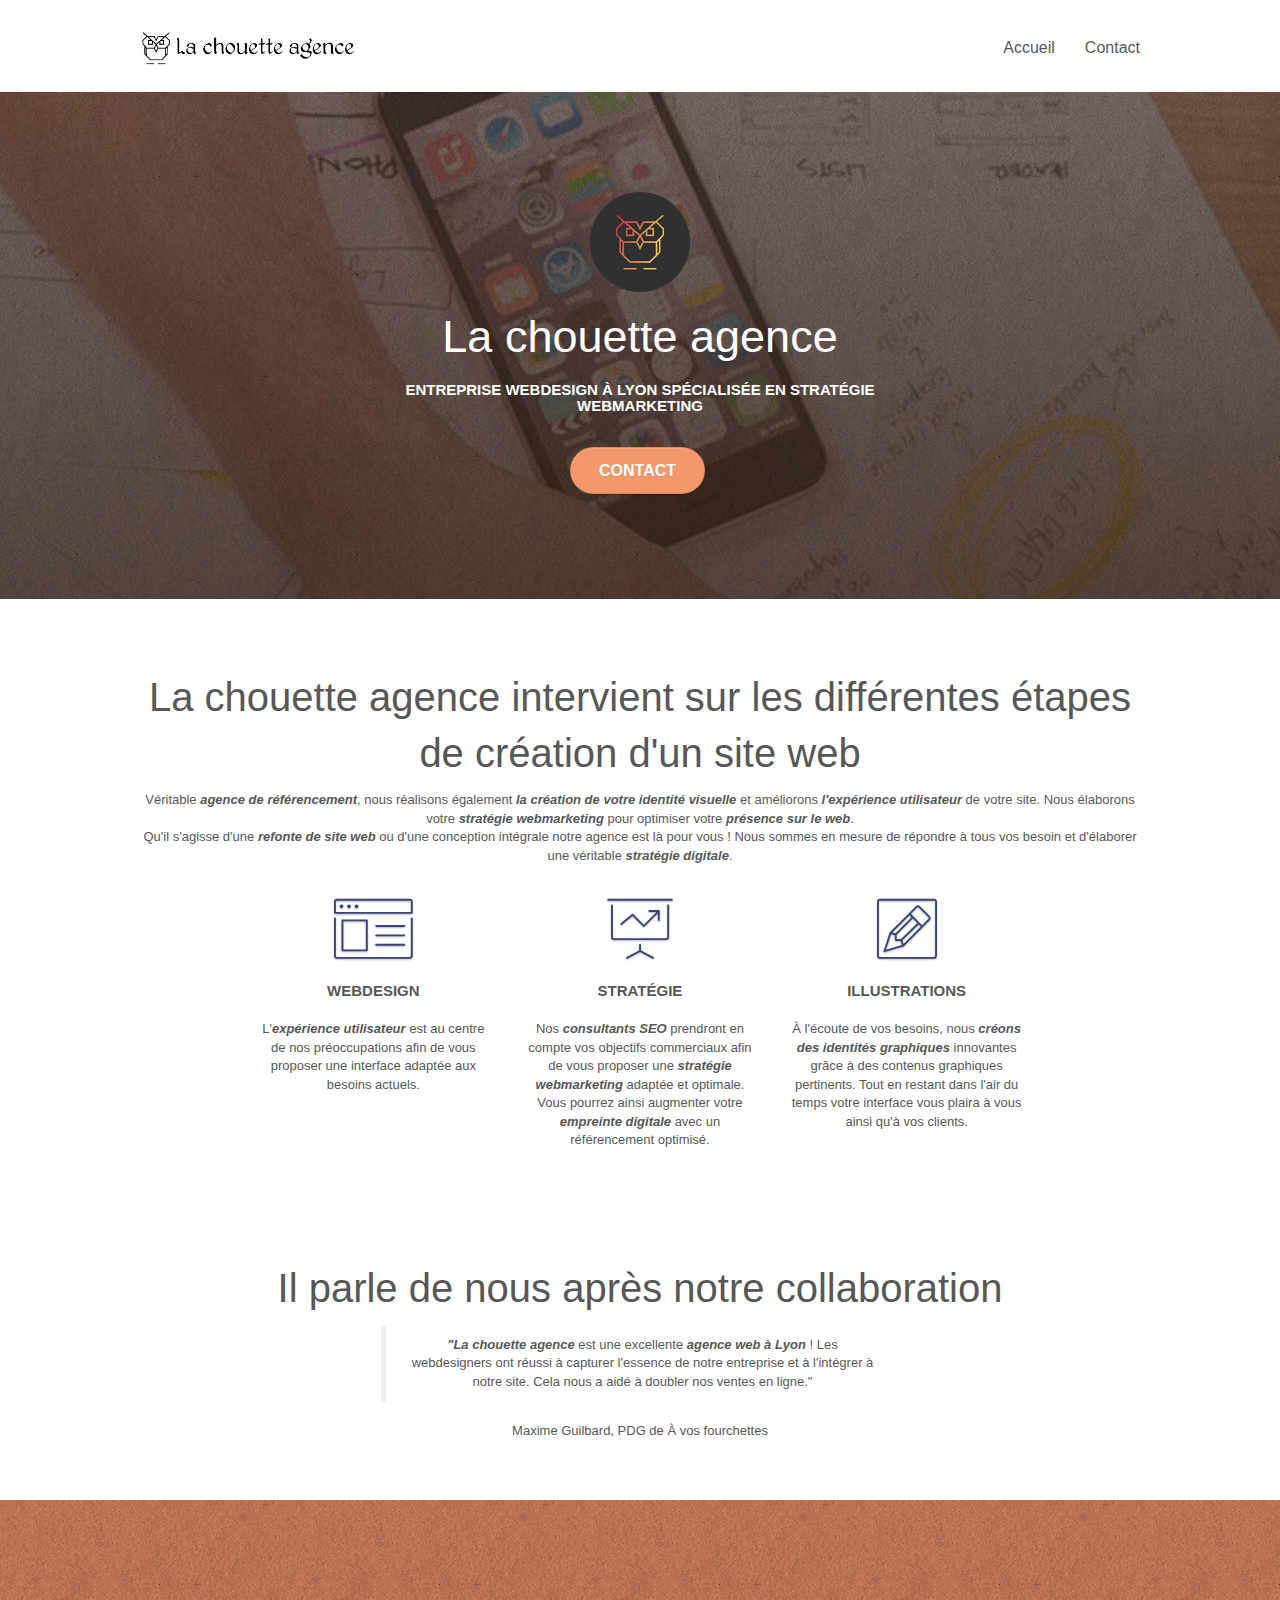
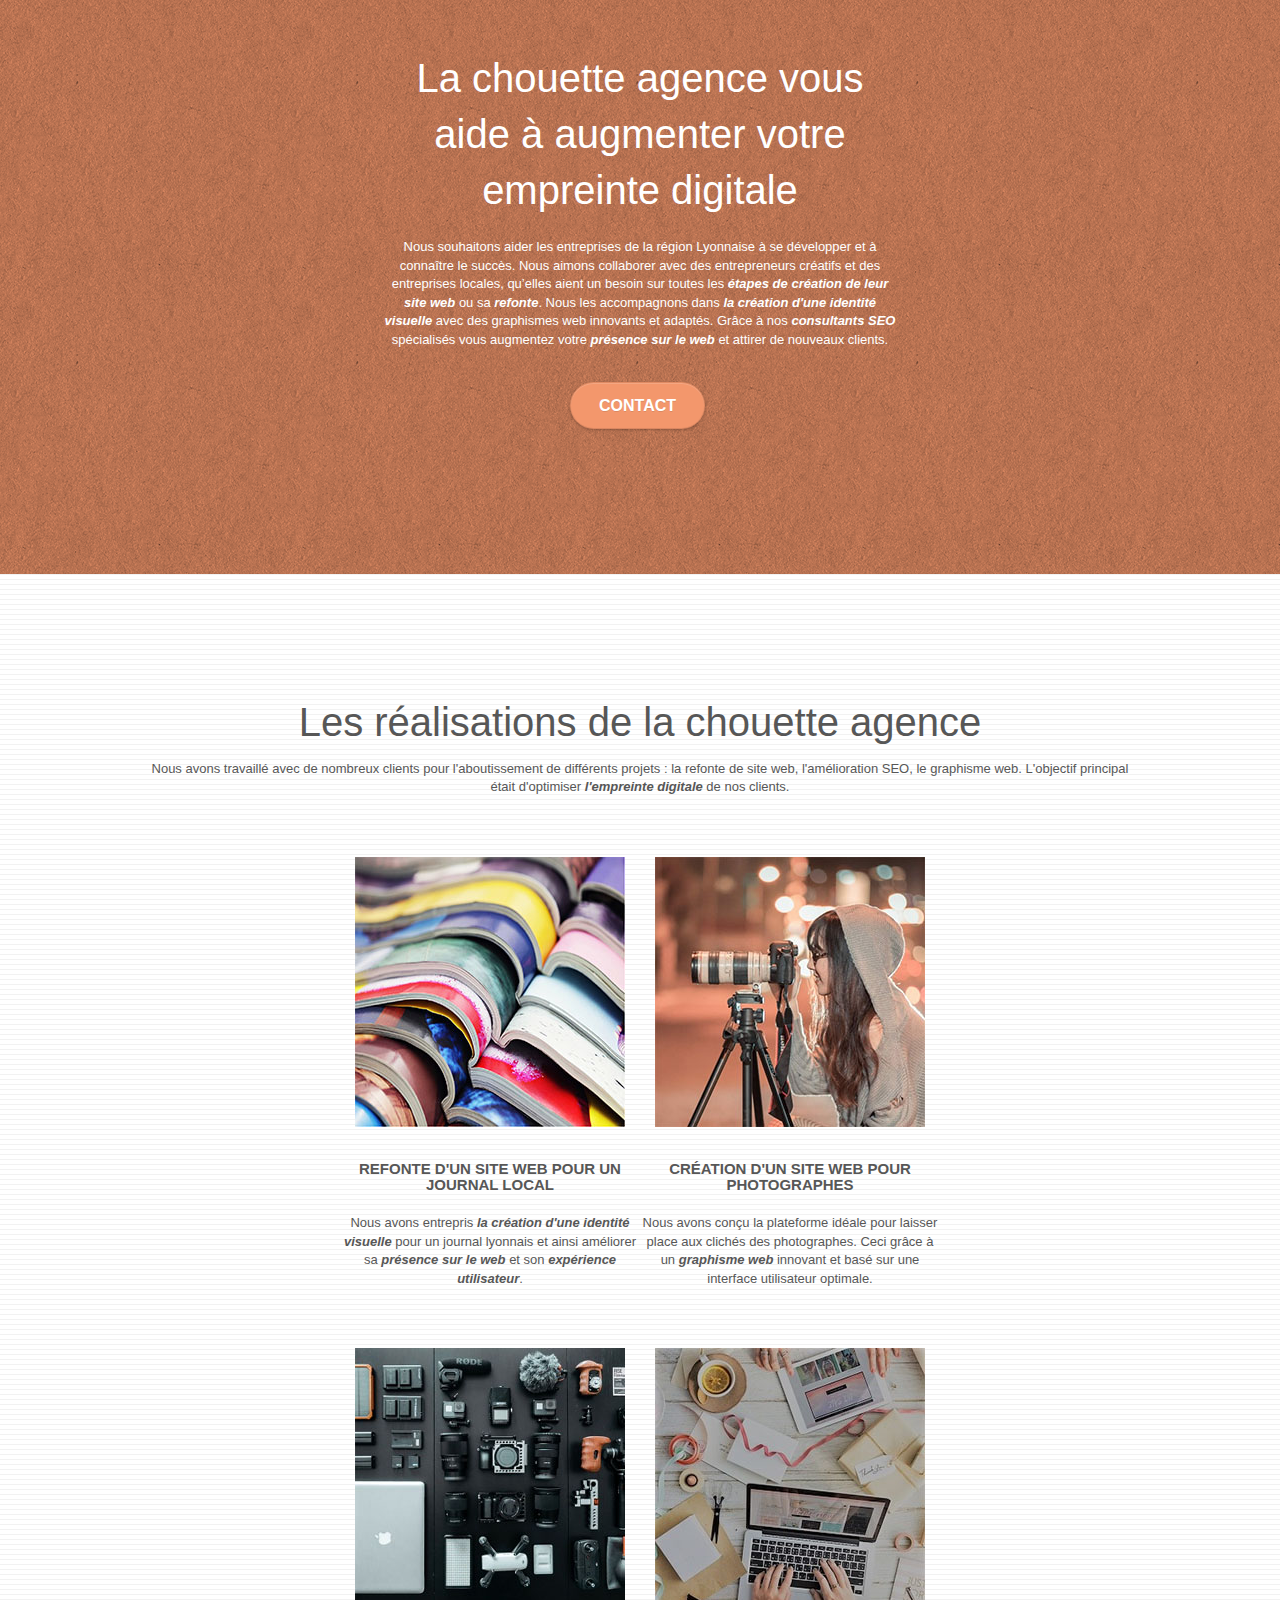
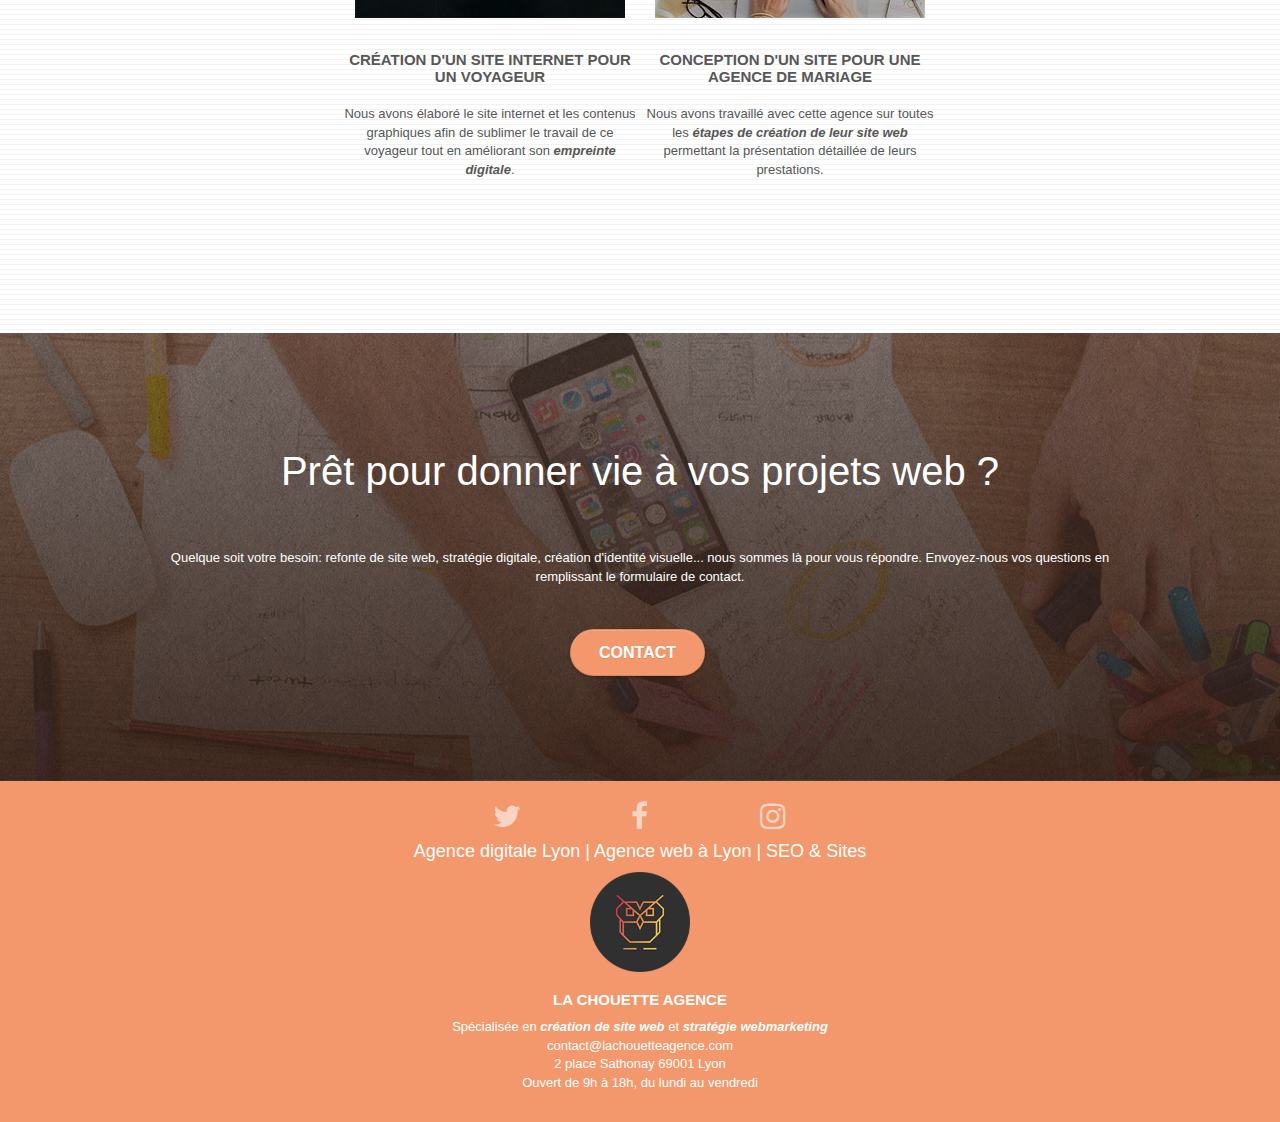
==== commit 5a5aab2a: "finalisation optimisations seo" ====
--- a/index.html
+++ b/index.html
@@ -2,8 +2,8 @@
 <html lang="fr">
 <head>
     <meta charset="utf-8">
-    <meta name="keywords" content="étapes de création d'un site web, refonte, conception webdesign, création d'identité graphique, stratégie webmarketing, SEO">
-    <meta name="description" content="Agence web à Lyon. La chouette agence accompagne ses clients dans la création de site web: audit, refonte, conception webdesign, création d'identité graphique, stratégie webmarketing, SEO. Notre agence web est capable de répondre à tous vos besoins et d'élaborer une véritable stratégie digitale.">
+    <meta name="keywords" content="agence web à Lyon, agence webdesign Lyon, étapes de création d'un site web, refonte de site web, empreinte digitale, expérience Utilisateur, stratégie digitale, conception webdesign, consultants SEO, agence de référencement, stratégie webmarketing, création d'identité graphique, graphisme web">
+	<meta name="description" content="Agence web à Lyon. La chouette agence accompagne ses clients dans les étapes de création d'un site web ou dans des projets de refonte de site. Cette entreprise en webdesign accompagne aussi ses clients dans l'élaboration de la stratégie digitale, le référencement naturel, la création d'identité graphique... A l'écoute des objectifs du client, la chouette agence élabore une véritable stratégie digitale permettant d'augmenter à la fois l'empreinte digitale mais aussi l'expérience utilisateur.">
 	<meta name="robots" content="index, follow">
     <meta name="viewport" content="width=device-width, initial-scale=1.0, viewport-fit=cover">
     <link rel="shortcut icon" type="image/png" href="favicon.jpg">
@@ -20,7 +20,7 @@
 	<script async src="./js/jquery.touchSwipe.js"></script>
 	<script async src="./js/gmaps.js"></script>
 
-    <title>Agence digitale Lyon | Agence web à Lyon | SEO & Sites ...</title>
+    <title>Agence web à Lyon | La chouette agence | Création, refonte de site & SEO ...</title>
 
     
 <!-- Analytics -->
@@ -91,7 +91,7 @@
 	<div class="container bloc-md">
 		<div class="row">
 			<div class="col-sm-12 text-center">
-				<h2>Agence webdesign basée à Lyon, la chouette agence intervient sur les différentes étapes de création d'un site web</h2>
+				<h2>La chouette agence intervient sur les différentes étapes de création d'un site web</h2>
 				<p>
 					Véritable <em>agence de référencement</em>, nous réalisons également <em>la création de votre identité visuelle</em> et améliorons <em>l'expérience utilisateur</em> de votre site. Nous élaborons votre <em>stratégie webmarketing</em> pour optimiser votre <em>présence sur le web</em>.<br>
 					Qu'il s'agisse d'une <em>refonte de site web</em> ou d'une conception intégrale notre agence est là pour vous ! Nous sommes en mesure de répondre à tous vos besoin et d'élaborer une véritable <em>stratégie digitale</em>.</p>
@@ -106,7 +106,7 @@
 					Webdesign
 				</h3>
 				<p class="text-center ">
-					<em>L'expérience utilisateur</em> est au centre de nos préoccupations afin de vous proposer une interface adaptée aux besoins actuels.
+					L'<em>expérience utilisateur</em> est au centre de nos préoccupations afin de vous proposer une interface adaptée aux besoins actuels.
 				</p>
 			</div>
 			<div class="col-sm-4">
@@ -128,14 +128,15 @@
 					Illustrations
 				</h3>
 				<p class="text-center ">
-					À l'écoute de vos besoins, nous créons des identités graphiques adaptées et innovantes grâce à des contenus graphiques pertinents. Tout en restant dans l'air du temps votre interface vous plaira à vous ainsi qu'à vos clients.
-				</p>
-			</div>
-		</div>
-		<div class="row voffset-lg voffset">
+					À l'écoute de vos besoins, nous <em>créons des identités graphiques</em> innovantes grâce à des contenus graphiques pertinents. Tout en restant dans l'air du temps votre interface vous plaira à vous ainsi qu'à vos clients.
+				</p>
+			</div>
+		</div>
+		<div class="row voffset-lg voffset text-center">
+			<h2>Il parle de nous après notre collaboration</h2>
 			<figure class="text-center">
 				<blockquote class="blockquote">
-				  <p><em>"La chouette agence</em> est une excellente <em>agence web à Lyon</em> ! Les webdesigners ont réussi à capturer l'essence de notre entreprise et à l'intégrer à notre site. Cela nous a aidé à doubler nos ventes en ligne à Lyon."</p>
+				  <p><em>"La chouette agence</em> est une excellente <em>agence web à Lyon</em> ! Les webdesigners ont réussi à capturer l'essence de notre entreprise et à l'intégrer à notre site. Cela nous a aidé à doubler nos ventes en ligne."</p>
 				</blockquote>
 				<figcaption class="blockquote-footer">
 					<p>Maxime Guilbard, PDG de À vos fourchettes</p>
@@ -174,8 +175,8 @@
 	<div class="container bloc-lg">
 		<div class="row">
 			<div class="col-sm-12 text-center">
-				<h2>Nos réalisations</h2>
-				<p>Nous avons travaillé avec de nombreux clients pour l'aboutissement de différents projets : la refonte de site web, l'amélioration SEO, le <em>graphisme web</em>. L'objectif principal était d'optimiser <em>l'empreinte digitale</em> de nos clients.</p>
+				<h2>Les réalisations de la chouette agence</h2>
+				<p>Nous avons travaillé avec de nombreux clients pour l'aboutissement de différents projets : la refonte de site web, l'amélioration SEO, le graphisme web. L'objectif principal était d'optimiser <em>l'empreinte digitale</em> de nos clients.</p>
 			</div>
 		</div>
 		<div class="row tight-width-whitespace portfolio-row">
@@ -187,7 +188,7 @@
 					Refonte d'un site web pour un journal local
 				</h3>
 				<p class="text-center">
-					Nous avons entrepris <em>la création d'une identité visuelle</em> pour un journal lyonnais et ainsi amélioré sa <em>présence sur le web</em> et son <em>expérience utilisateur</em>.
+					Nous avons entrepris <em>la création d'une identité visuelle</em> pour un journal lyonnais et ainsi améliorer sa <em>présence sur le web</em> et son <em>expérience utilisateur</em>.
 				</p>
 			</div>
 			<div class="col-xs-12 col-sm-6">
@@ -198,7 +199,7 @@
 					Création d'un site web pour photographes
 				</h3>
 				<p class="text-center">
-					Nous avons conçu la plateforme idéale pour laisser place aux clichés des photographes. Ceci grâce à un <em>graphisme web</em> innovant et basé sur une <em>expérience utilisateur</em> optimale.
+					Nous avons conçu la plateforme idéale pour laisser place aux clichés des photographes. Ceci grâce à un <em>graphisme web</em> innovant et basé sur une interface utilisateur optimale.
 				</p>
 			</div>
 		</div>
@@ -211,7 +212,7 @@
 					Création d'un site internet pour un voyageur
 				</h3>
 				<p class="text-center">
-					Nous avons élaboré le site internet et les contenus graphiques afin de sublimer le travail de ce voyageur tout en améliorant l'expérience utilisateur et sa <em>présence sur le web</em>.
+					Nous avons élaboré le site internet et les contenus graphiques afin de sublimer le travail de ce voyageur tout en améliorant  son <em>empreinte digitale</em>.
 				</p>
 			</div>
 			<div class="col-xs-12 col-sm-6">
@@ -235,7 +236,7 @@
 	<div class="container bloc-lg">
 		<div class="row">
 			<div class="col-sm-12 text-center">
-				<h2 class="mg-md text-center tc-white">Prêt pour donner vie à votre projet ?</h2><br>
+				<h2 class="mg-md text-center tc-white">Prêt pour donner vie à vos projets web ?</h2><br>
 				<p class="mg-md text-center tc-white">Quelque soit votre besoin: refonte de site web, stratégie digitale, création d'identité visuelle... nous sommes là pour vous répondre. Envoyez-nous vos questions en remplissant le formulaire de contact.</p>
 				<a href="contact.html" class="btn btn-atomic-tangerine btn-clean btn-rd btn-lg cta-hero">Contact</a>
 			</div>
@@ -251,12 +252,12 @@
 			<div class="col-sm-12">
 				<div class="row row-no-gutters social">
 					<div class="col-xs-4 col-sm-4 text-center">
-						<a class="social" href="index.html"><span class="fa fa-twitter icon-md"></span></a>
+						<a class="social" href="#"><span class="fa fa-twitter icon-md"></span></a>
 					</div>
 					<div class="col-xs-4 col-sm-4 text-center">
-						<a class="social" href="index.html"><span class="fa fa-facebook icon-md"></span></a>					</div>
+						<a class="social" href="#"><span class="fa fa-facebook icon-md"></span></a>					</div>
 					<div class="col-xs-4 col-sm-4 text-center">
-						<a class="social" href="index.html"><span class="fa fa-instagram icon-md"></span></a>
+						<a class="social" href="#"><span class="fa fa-instagram icon-md"></span></a>
 					</div>
 				</div>
 				<div class="row row-no-gutters">
--- a/style.css
+++ b/style.css
@@ -40,6 +40,10 @@
 blockquote {
     display: flex;
     flex-direction: inline;
+}
+
+input:hover, select:hover, textarea:hover {
+    cursor: pointer;
 }
 
 /*Fin*/
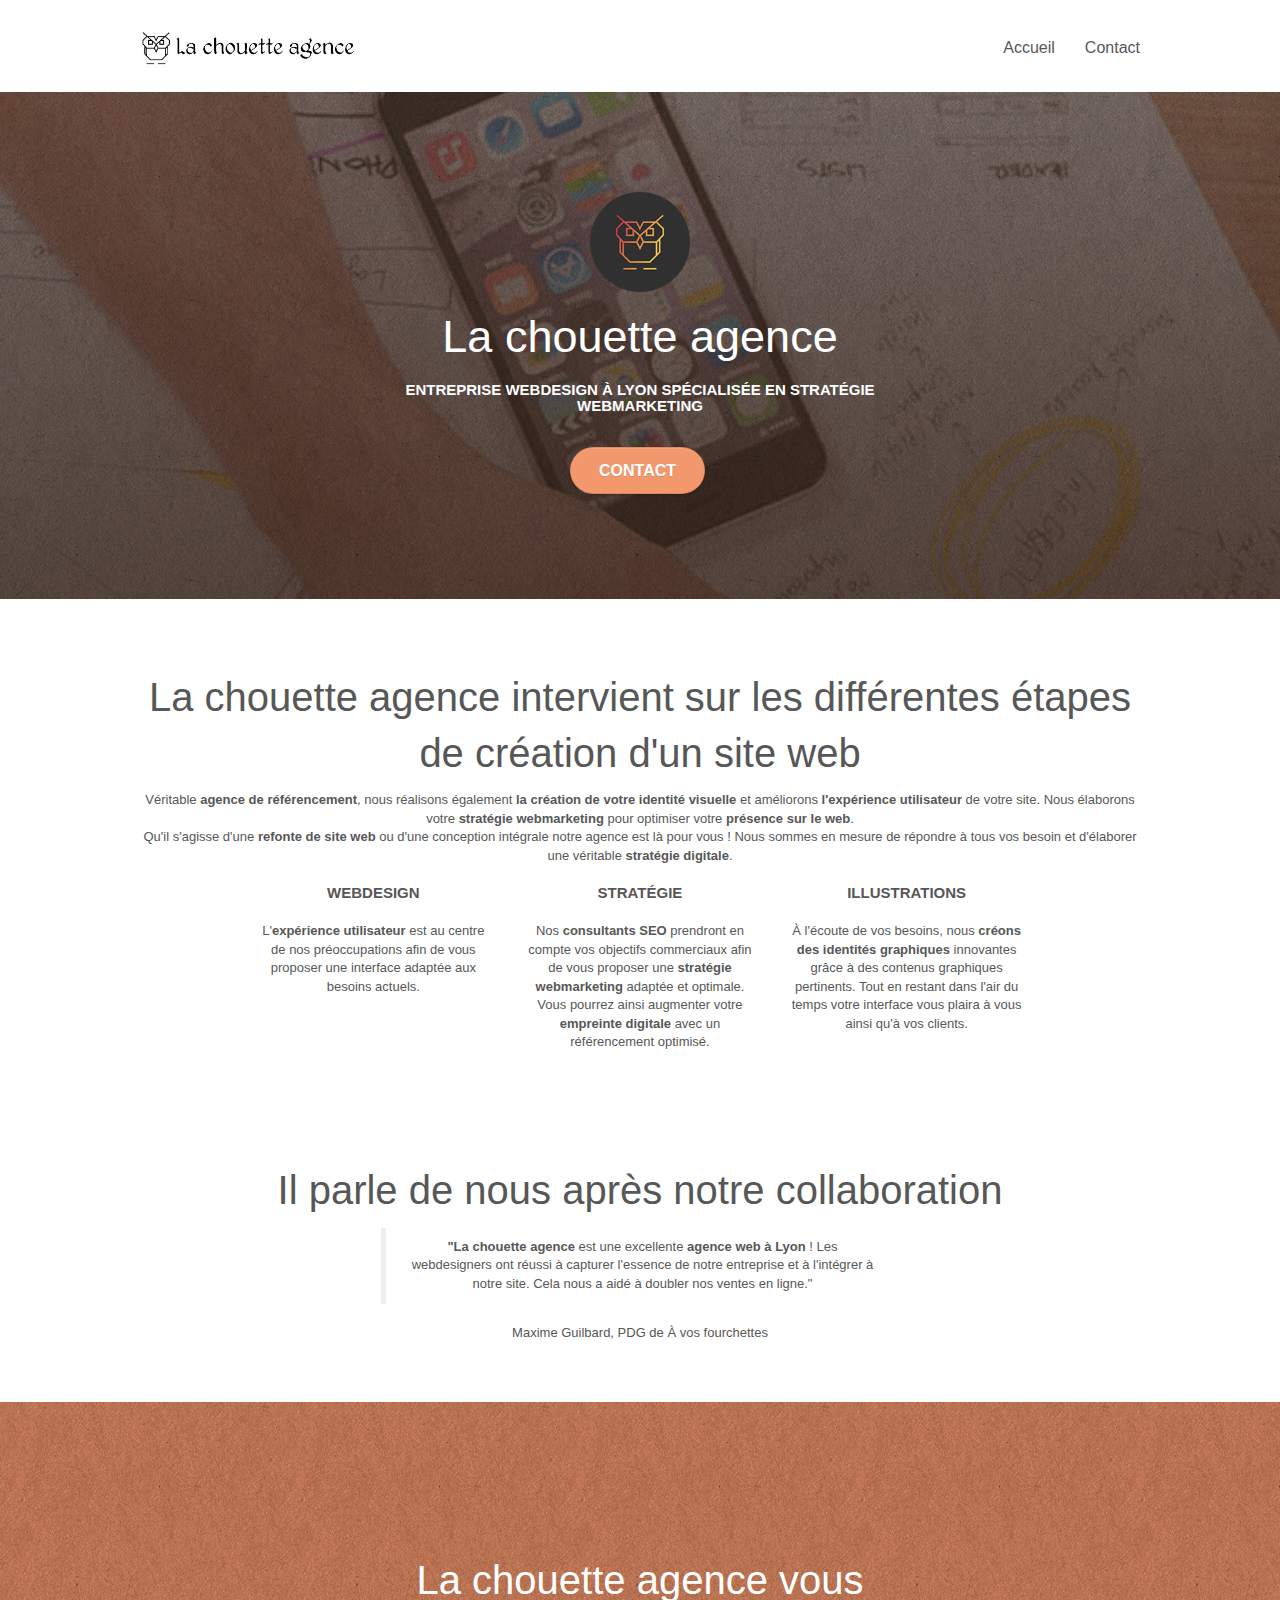
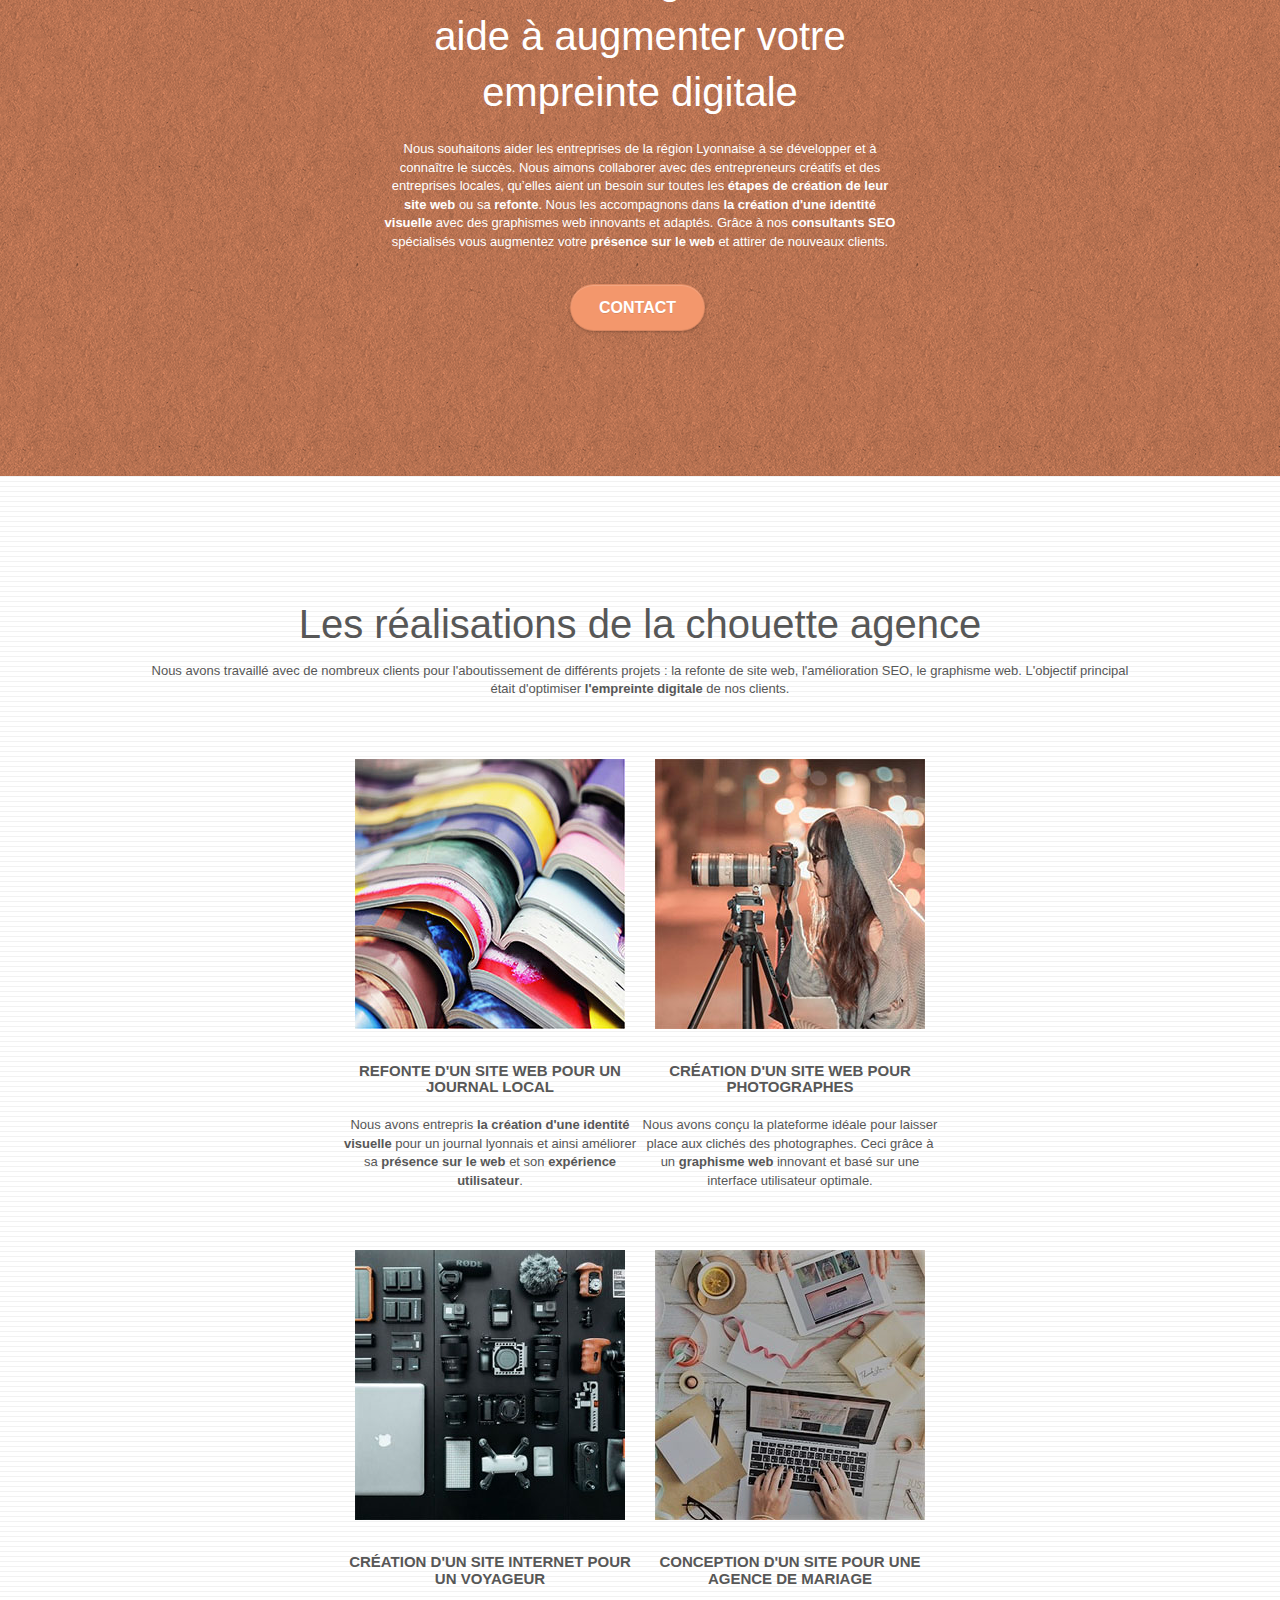
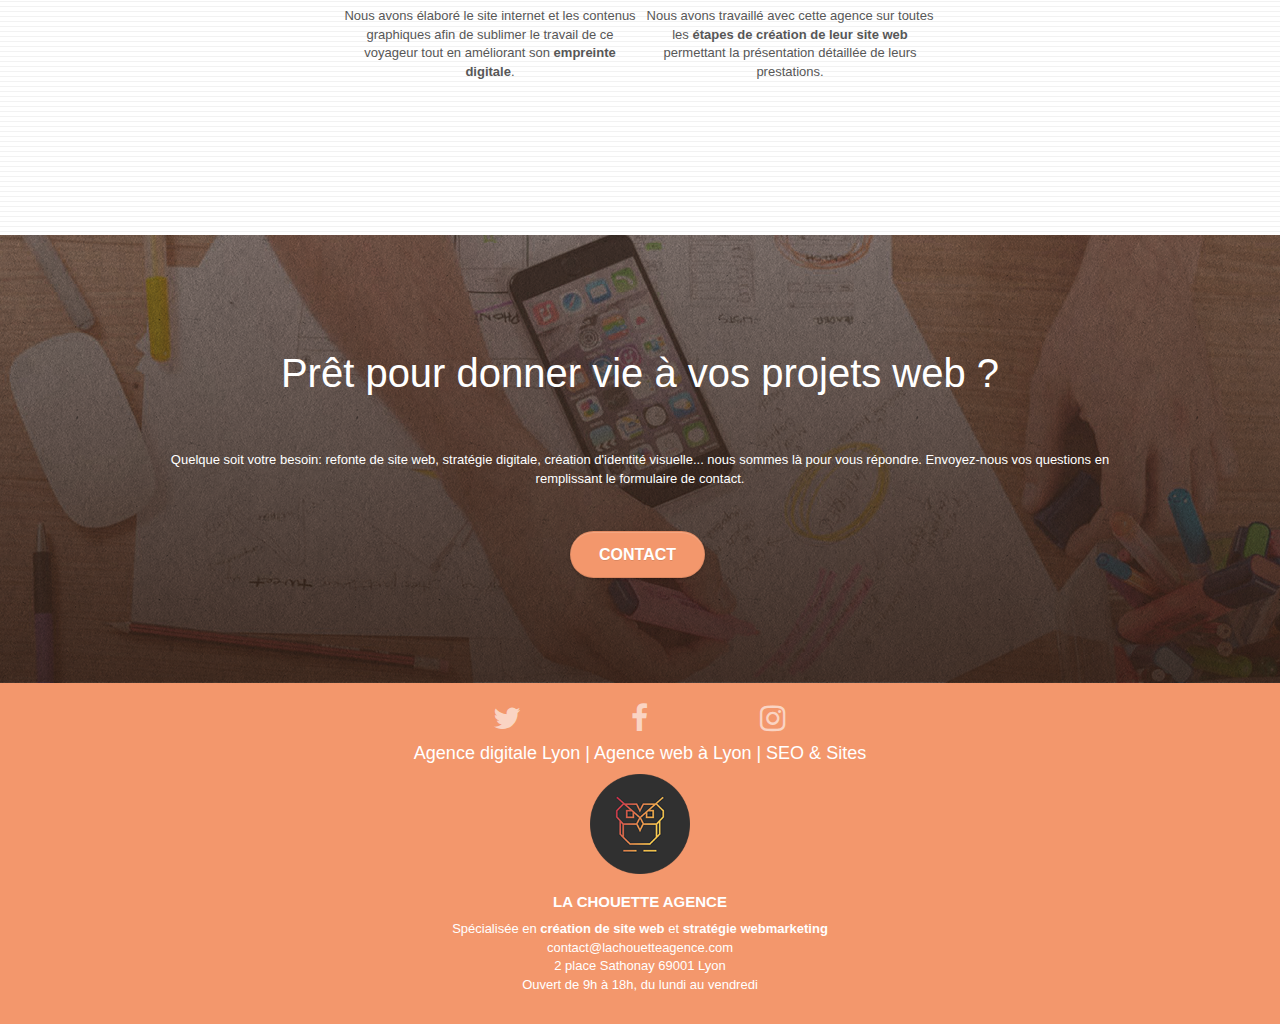
==== commit d0232f77: "finalisation - retrait link inutile balises strong" ====
--- a/index.html
+++ b/index.html
@@ -11,20 +11,17 @@
 	<link rel="stylesheet" type="text/css" href="./css/bootstrap.css">
 	<link rel="stylesheet" type="text/css" href="style.css">
 	<link rel="stylesheet" type="text/css" href="./css/font-awesome.css">
-	<link rel="stylesheet" type="text/css" href="./css/et-line.css">
 	
-    
+    <!--nécessaire au bon fonctionnement de la ligthbox/portfolio et du menu version mobile-->
 	<script async src="./js/jquery-2.1.0.js"></script>
 	<script async src="./js/bootstrap.js"></script>
 	<script async src="./js/blocs.js"></script>
 	<script async src="./js/jquery.touchSwipe.js"></script>
-	<script async src="./js/gmaps.js"></script>
 
     <title>Agence web à Lyon | La chouette agence | Création, refonte de site & SEO ...</title>
 
-    
 <!-- Analytics -->
- <!-- Global site tag (gtag.js) - Google Analytics -->
+<!-- Global site tag (gtag.js) - Google Analytics -->
 <script async src="https://www.googletagmanager.com/gtag/js?id=G-4Y1CND6S3E"></script>
 <script>
   window.dataLayer = window.dataLayer || [];
@@ -44,7 +41,6 @@
 <header class="bloc bgc-white l-bloc " id="bloc-0">
 	<div class="container bloc-sm">
 		<nav class="navbar row">
-			
 			<div class="navbar-header">
 				<a class="navbar-brand" href="index.html">
 					<img src="img/la-chouette-agence.jpg" alt="logo de l'agence web de Lyon : La chouette agence" height="40" />
@@ -93,8 +89,8 @@
 			<div class="col-sm-12 text-center">
 				<h2>La chouette agence intervient sur les différentes étapes de création d'un site web</h2>
 				<p>
-					Véritable <em>agence de référencement</em>, nous réalisons également <em>la création de votre identité visuelle</em> et améliorons <em>l'expérience utilisateur</em> de votre site. Nous élaborons votre <em>stratégie webmarketing</em> pour optimiser votre <em>présence sur le web</em>.<br>
-					Qu'il s'agisse d'une <em>refonte de site web</em> ou d'une conception intégrale notre agence est là pour vous ! Nous sommes en mesure de répondre à tous vos besoin et d'élaborer une véritable <em>stratégie digitale</em>.</p>
+					Véritable <strong>agence de référencement</strong>, nous réalisons également <strong>la création de votre identité visuelle</strong> et améliorons <strong>l'expérience utilisateur</strong> de votre site. Nous élaborons votre <strong>stratégie webmarketing</strong> pour optimiser votre <strong>présence sur le web</strong>.<br>
+					Qu'il s'agisse d'une <strong>refonte de site web</strong> ou d'une conception intégrale notre agence est là pour vous ! Nous sommes en mesure de répondre à tous vos besoin et d'élaborer une véritable <strong>stratégie digitale</strong>.</p>
 			</div>
 		</div>
 		<div class="row voffset-lg med-width-whitespace">
@@ -106,7 +102,7 @@
 					Webdesign
 				</h3>
 				<p class="text-center ">
-					L'<em>expérience utilisateur</em> est au centre de nos préoccupations afin de vous proposer une interface adaptée aux besoins actuels.
+					L'<strong>expérience utilisateur</strong> est au centre de nos préoccupations afin de vous proposer une interface adaptée aux besoins actuels.
 				</p>
 			</div>
 			<div class="col-sm-4">
@@ -117,7 +113,7 @@
 					Stratégie
 				</h3>
 				<p class="text-center ">
-					Nos <em>consultants SEO</em> prendront en compte vos objectifs commerciaux afin de vous proposer une <em>stratégie webmarketing</em> adaptée et optimale. Vous pourrez ainsi augmenter votre <em>empreinte digitale</em> avec un référencement optimisé.<br>
+					Nos <strong>consultants SEO</strong> prendront en compte vos objectifs commerciaux afin de vous proposer une <strong>stratégie webmarketing</strong> adaptée et optimale. Vous pourrez ainsi augmenter votre <strong>empreinte digitale</strong> avec un référencement optimisé.<br>
 				</p>
 			</div>
 			<div class="col-sm-4">
@@ -128,7 +124,7 @@
 					Illustrations
 				</h3>
 				<p class="text-center ">
-					À l'écoute de vos besoins, nous <em>créons des identités graphiques</em> innovantes grâce à des contenus graphiques pertinents. Tout en restant dans l'air du temps votre interface vous plaira à vous ainsi qu'à vos clients.
+					À l'écoute de vos besoins, nous <strong>créons des identités graphiques</strong> innovantes grâce à des contenus graphiques pertinents. Tout en restant dans l'air du temps votre interface vous plaira à vous ainsi qu'à vos clients.
 				</p>
 			</div>
 		</div>
@@ -136,7 +132,7 @@
 			<h2>Il parle de nous après notre collaboration</h2>
 			<figure class="text-center">
 				<blockquote class="blockquote">
-				  <p><em>"La chouette agence</em> est une excellente <em>agence web à Lyon</em> ! Les webdesigners ont réussi à capturer l'essence de notre entreprise et à l'intégrer à notre site. Cela nous a aidé à doubler nos ventes en ligne."</p>
+				  <p><strong>"La chouette agence</strong> est une excellente <strong>agence web à Lyon</strong> ! Les webdesigners ont réussi à capturer l'essence de notre entreprise et à l'intégrer à notre site. Cela nous a aidé à doubler nos ventes en ligne."</p>
 				</blockquote>
 				<figcaption class="blockquote-footer">
 					<p>Maxime Guilbard, PDG de À vos fourchettes</p>
@@ -157,9 +153,9 @@
 				</h2>
 				<p class="text-center white">
 					Nous souhaitons aider les entreprises de la région Lyonnaise à se développer et à connaître le succès. 
-					Nous aimons collaborer avec des entrepreneurs créatifs et des entreprises locales, qu’elles aient un besoin sur toutes les <em>étapes de création de leur site web</em> ou sa <em>refonte</em>. 
-					Nous les accompagnons dans <em>la création d'une identité visuelle</em> avec des graphismes web innovants et adaptés. 
-					Grâce à nos <em>consultants SEO</em> spécialisés vous augmentez votre <em>présence sur le web</em> et attirer de nouveaux clients.<br>
+					Nous aimons collaborer avec des entrepreneurs créatifs et des entreprises locales, qu’elles aient un besoin sur toutes les <strong>étapes de création de leur site web</strong> ou sa <strong>refonte</strong>. 
+					Nous les accompagnons dans <strong>la création d'une identité visuelle</strong> avec des graphismes web innovants et adaptés. 
+					Grâce à nos <strong>consultants SEO</strong> spécialisés vous augmentez votre <strong>présence sur le web</strong> et attirer de nouveaux clients.<br>
 				</p>
 				<div class="text-center">
 					<a href="contact.html" class="btn btn-lg btn-clean btn-rd cta-hero btn-atomic-tangerine">Contact</a>
@@ -176,7 +172,7 @@
 		<div class="row">
 			<div class="col-sm-12 text-center">
 				<h2>Les réalisations de la chouette agence</h2>
-				<p>Nous avons travaillé avec de nombreux clients pour l'aboutissement de différents projets : la refonte de site web, l'amélioration SEO, le graphisme web. L'objectif principal était d'optimiser <em>l'empreinte digitale</em> de nos clients.</p>
+				<p>Nous avons travaillé avec de nombreux clients pour l'aboutissement de différents projets : la refonte de site web, l'amélioration SEO, le graphisme web. L'objectif principal était d'optimiser <strong>l'empreinte digitale</strong> de nos clients.</p>
 			</div>
 		</div>
 		<div class="row tight-width-whitespace portfolio-row">
@@ -188,7 +184,7 @@
 					Refonte d'un site web pour un journal local
 				</h3>
 				<p class="text-center">
-					Nous avons entrepris <em>la création d'une identité visuelle</em> pour un journal lyonnais et ainsi améliorer sa <em>présence sur le web</em> et son <em>expérience utilisateur</em>.
+					Nous avons entrepris <strong>la création d'une identité visuelle</strong> pour un journal lyonnais et ainsi améliorer sa <strong>présence sur le web</strong> et son <strong>expérience utilisateur</strong>.
 				</p>
 			</div>
 			<div class="col-xs-12 col-sm-6">
@@ -199,7 +195,7 @@
 					Création d'un site web pour photographes
 				</h3>
 				<p class="text-center">
-					Nous avons conçu la plateforme idéale pour laisser place aux clichés des photographes. Ceci grâce à un <em>graphisme web</em> innovant et basé sur une interface utilisateur optimale.
+					Nous avons conçu la plateforme idéale pour laisser place aux clichés des photographes. Ceci grâce à un <strong>graphisme web</strong> innovant et basé sur une interface utilisateur optimale.
 				</p>
 			</div>
 		</div>
@@ -212,7 +208,7 @@
 					Création d'un site internet pour un voyageur
 				</h3>
 				<p class="text-center">
-					Nous avons élaboré le site internet et les contenus graphiques afin de sublimer le travail de ce voyageur tout en améliorant  son <em>empreinte digitale</em>.
+					Nous avons élaboré le site internet et les contenus graphiques afin de sublimer le travail de ce voyageur tout en améliorant  son <strong>empreinte digitale</strong>.
 				</p>
 			</div>
 			<div class="col-xs-12 col-sm-6">
@@ -223,7 +219,7 @@
 					Conception d'un site pour une agence de mariage
 				</h3>
 				<p class="text-center">
-					Nous avons travaillé avec cette agence sur toutes les <em>étapes de création de leur site web</em> permettant la présentation détaillée de leurs prestations.
+					Nous avons travaillé avec cette agence sur toutes les <strong>étapes de création de leur site web</strong> permettant la présentation détaillée de leurs prestations.
 				</p>
 			</div>
 		</div>
@@ -267,7 +263,7 @@
 							<img src="img/logo.png" class="center-block image-resize-mode logo" alt="logo de l'agence web de Lyon : La chouette agence" />
 							<h3 class="white">La chouette agence</h3>
 							<p class="white">
-								Spécialisée en <em>création de site web</em> et <em>stratégie webmarketing</em><br>
+								Spécialisée en <strong>création de site web</strong> et <strong>stratégie webmarketing</strong><br>
 								contact@lachouetteagence.com<br>
 								2 place Sathonay 69001 Lyon<br>
 								Ouvert de 9h à 18h, du lundi au vendredi<br>
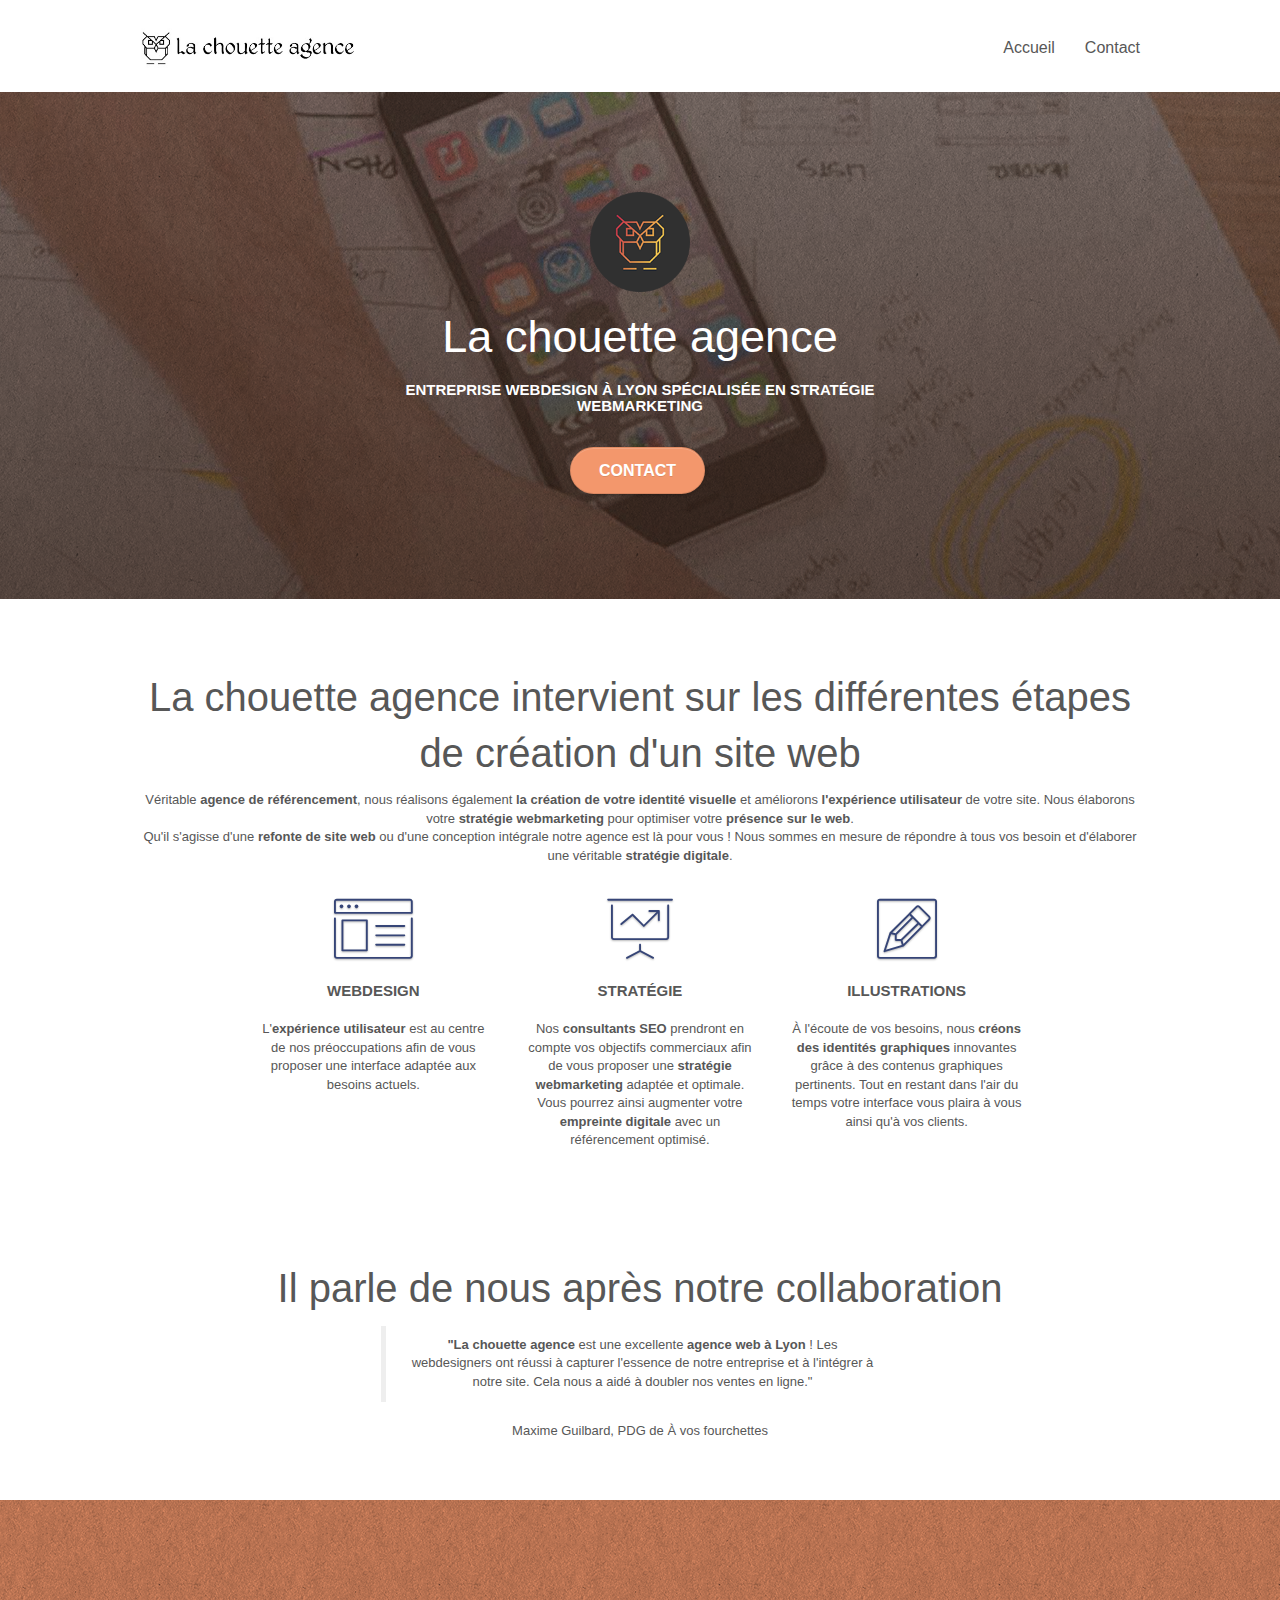
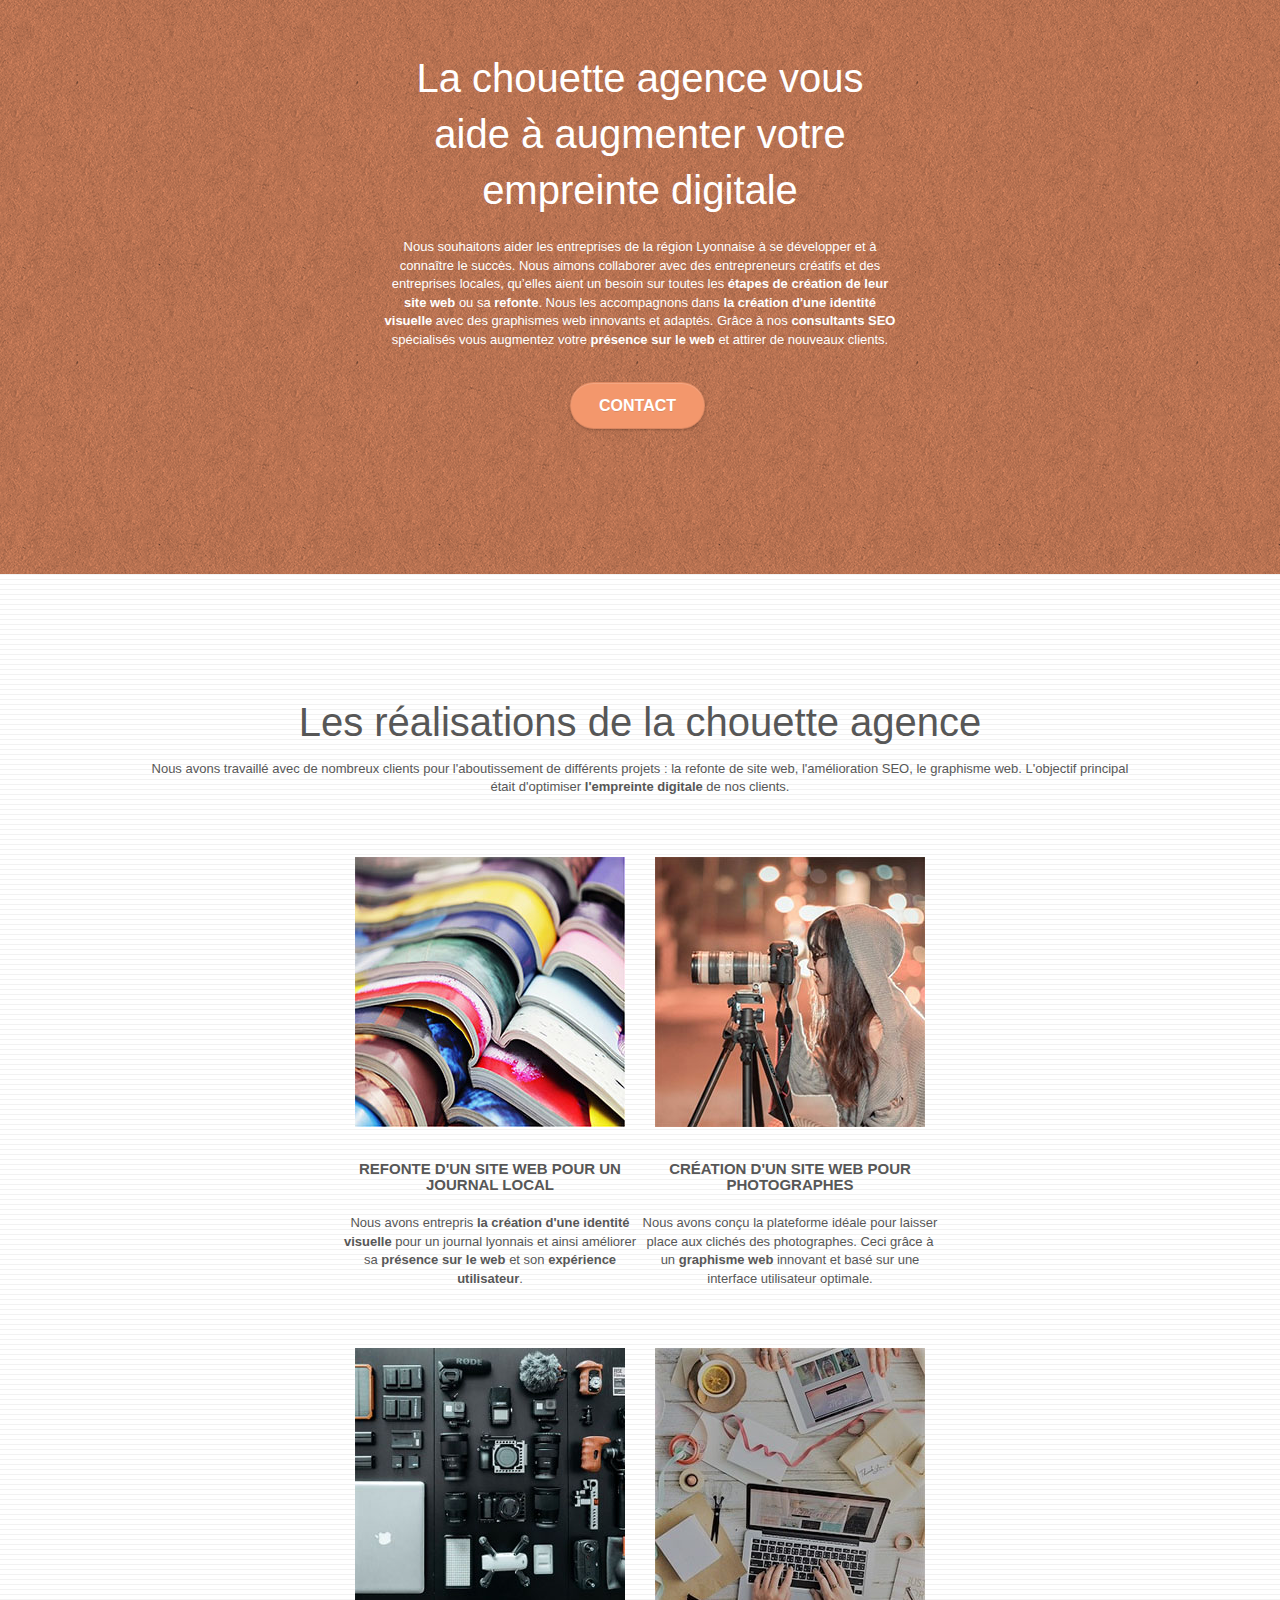
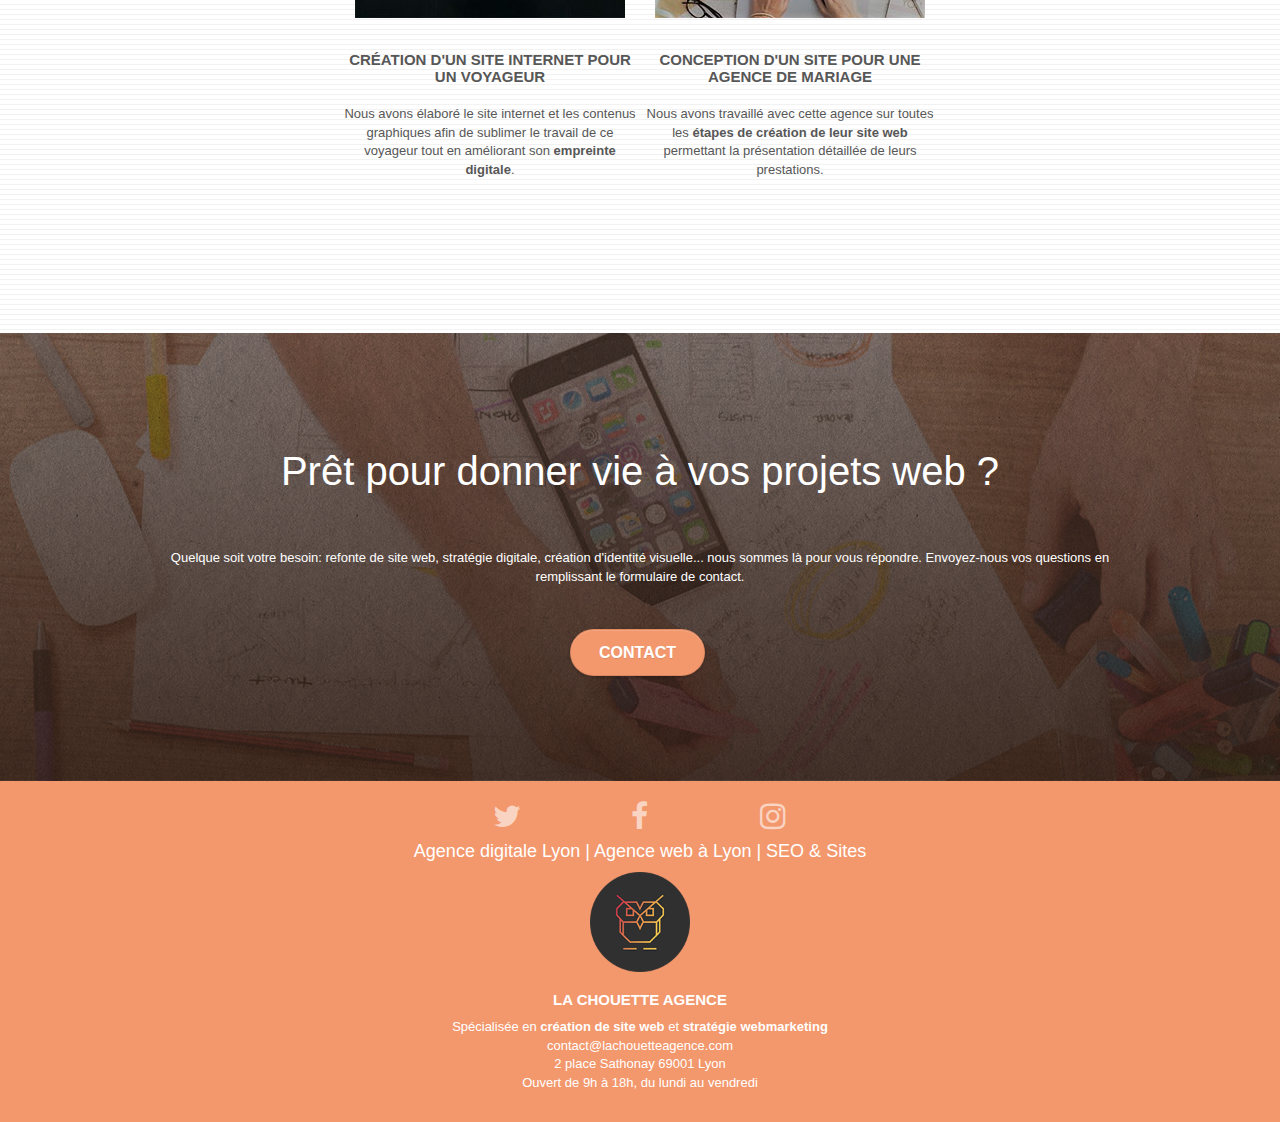
==== commit 2e63c407: "ajout lien" ====
--- a/index.html
+++ b/index.html
@@ -11,6 +11,7 @@
 	<link rel="stylesheet" type="text/css" href="./css/bootstrap.css">
 	<link rel="stylesheet" type="text/css" href="style.css">
 	<link rel="stylesheet" type="text/css" href="./css/font-awesome.css">
+	<link rel="stylesheet" type="text/css" href="./css/et-line.css">
 	
     <!--nécessaire au bon fonctionnement de la ligthbox/portfolio et du menu version mobile-->
 	<script async src="./js/jquery-2.1.0.js"></script>
--- a/css/et-line.css
+++ b/css/et-line.css
@@ -0,0 +1,519 @@
+@font-face {
+    font-family: et-line;
+    src: url(../fonts/et-line.eot);
+    src: url(../fonts/et-line.eot?#iefix) format('embedded-opentype'), url(../fonts/et-line.woff) format('woff'), url(../fonts/et-line.ttf) format('truetype'), url(../fonts/et-line.svg#et-line) format('svg');
+    font-weight: 400;
+    font-style: normal
+}
+
+.et-icon-adjustments,
+.et-icon-alarmclock,
+.et-icon-anchor,
+.et-icon-aperture,
+.et-icon-attachment,
+.et-icon-bargraph,
+.et-icon-basket,
+.et-icon-beaker,
+.et-icon-bike,
+.et-icon-book-open,
+.et-icon-briefcase,
+.et-icon-browser,
+.et-icon-calendar,
+.et-icon-camera,
+.et-icon-caution,
+.et-icon-chat,
+.et-icon-circle-compass,
+.et-icon-clipboard,
+.et-icon-clock,
+.et-icon-cloud,
+.et-icon-compass,
+.et-icon-desktop,
+.et-icon-dial,
+.et-icon-document,
+.et-icon-documents,
+.et-icon-download,
+.et-icon-dribbble,
+.et-icon-edit,
+.et-icon-envelope,
+.et-icon-expand,
+.et-icon-facebook,
+.et-icon-flag,
+.et-icon-focus,
+.et-icon-gears,
+.et-icon-genius,
+.et-icon-gift,
+.et-icon-global,
+.et-icon-globe,
+.et-icon-googleplus,
+.et-icon-grid,
+.et-icon-happy,
+.et-icon-hazardous,
+.et-icon-heart,
+.et-icon-hotairballoon,
+.et-icon-hourglass,
+.et-icon-key,
+.et-icon-laptop,
+.et-icon-layers,
+.et-icon-lifesaver,
+.et-icon-lightbulb,
+.et-icon-linegraph,
+.et-icon-linkedin,
+.et-icon-lock,
+.et-icon-magnifying-glass,
+.et-icon-map,
+.et-icon-map-pin,
+.et-icon-megaphone,
+.et-icon-mic,
+.et-icon-mobile,
+.et-icon-newspaper,
+.et-icon-notebook,
+.et-icon-paintbrush,
+.et-icon-paperclip,
+.et-icon-pencil,
+.et-icon-phone,
+.et-icon-picture,
+.et-icon-pictures,
+.et-icon-piechart,
+.et-icon-presentation,
+.et-icon-pricetags,
+.et-icon-printer,
+.et-icon-profile-female,
+.et-icon-profile-male,
+.et-icon-puzzle,
+.et-icon-quote,
+.et-icon-recycle,
+.et-icon-refresh,
+.et-icon-ribbon,
+.et-icon-rss,
+.et-icon-sad,
+.et-icon-scissors,
+.et-icon-scope,
+.et-icon-search,
+.et-icon-shield,
+.et-icon-speedometer,
+.et-icon-strategy,
+.et-icon-streetsign,
+.et-icon-tablet,
+.et-icon-target,
+.et-icon-telescope,
+.et-icon-toolbox,
+.et-icon-tools,
+.et-icon-tools-2,
+.et-icon-trophy,
+.et-icon-tumblr,
+.et-icon-twitter,
+.et-icon-upload,
+.et-icon-video,
+.et-icon-wallet,
+.et-icon-wine {
+    font-family: et-line;
+    speak: none;
+    font-style: normal;
+    font-weight: 400;
+    font-variant: normal;
+    text-transform: none;
+    line-height: 1;
+    -webkit-font-smoothing: antialiased;
+    -moz-osx-font-smoothing: grayscale;
+    display: inline-block
+}
+
+.et-icon-mobile:before {
+    content: "\e000"
+}
+
+.et-icon-laptop:before {
+    content: "\e001"
+}
+
+.et-icon-desktop:before {
+    content: "\e002"
+}
+
+.et-icon-tablet:before {
+    content: "\e003"
+}
+
+.et-icon-phone:before {
+    content: "\e004"
+}
+
+.et-icon-document:before {
+    content: "\e005"
+}
+
+.et-icon-documents:before {
+    content: "\e006"
+}
+
+.et-icon-search:before {
+    content: "\e007"
+}
+
+.et-icon-clipboard:before {
+    content: "\e008"
+}
+
+.et-icon-newspaper:before {
+    content: "\e009"
+}
+
+.et-icon-notebook:before {
+    content: "\e00a"
+}
+
+.et-icon-book-open:before {
+    content: "\e00b"
+}
+
+.et-icon-browser:before {
+    content: "\e00c"
+}
+
+.et-icon-calendar:before {
+    content: "\e00d"
+}
+
+.et-icon-presentation:before {
+    content: "\e00e"
+}
+
+.et-icon-picture:before {
+    content: "\e00f"
+}
+
+.et-icon-pictures:before {
+    content: "\e010"
+}
+
+.et-icon-video:before {
+    content: "\e011"
+}
+
+.et-icon-camera:before {
+    content: "\e012"
+}
+
+.et-icon-printer:before {
+    content: "\e013"
+}
+
+.et-icon-toolbox:before {
+    content: "\e014"
+}
+
+.et-icon-briefcase:before {
+    content: "\e015"
+}
+
+.et-icon-wallet:before {
+    content: "\e016"
+}
+
+.et-icon-gift:before {
+    content: "\e017"
+}
+
+.et-icon-bargraph:before {
+    content: "\e018"
+}
+
+.et-icon-grid:before {
+    content: "\e019"
+}
+
+.et-icon-expand:before {
+    content: "\e01a"
+}
+
+.et-icon-focus:before {
+    content: "\e01b"
+}
+
+.et-icon-edit:before {
+    content: "\e01c"
+}
+
+.et-icon-adjustments:before {
+    content: "\e01d"
+}
+
+.et-icon-ribbon:before {
+    content: "\e01e"
+}
+
+.et-icon-hourglass:before {
+    content: "\e01f"
+}
+
+.et-icon-lock:before {
+    content: "\e020"
+}
+
+.et-icon-megaphone:before {
+    content: "\e021"
+}
+
+.et-icon-shield:before {
+    content: "\e022"
+}
+
+.et-icon-trophy:before {
+    content: "\e023"
+}
+
+.et-icon-flag:before {
+    content: "\e024"
+}
+
+.et-icon-map:before {
+    content: "\e025"
+}
+
+.et-icon-puzzle:before {
+    content: "\e026"
+}
+
+.et-icon-basket:before {
+    content: "\e027"
+}
+
+.et-icon-envelope:before {
+    content: "\e028"
+}
+
+.et-icon-streetsign:before {
+    content: "\e029"
+}
+
+.et-icon-telescope:before {
+    content: "\e02a"
+}
+
+.et-icon-gears:before {
+    content: "\e02b"
+}
+
+.et-icon-key:before {
+    content: "\e02c"
+}
+
+.et-icon-paperclip:before {
+    content: "\e02d"
+}
+
+.et-icon-attachment:before {
+    content: "\e02e"
+}
+
+.et-icon-pricetags:before {
+    content: "\e02f"
+}
+
+.et-icon-lightbulb:before {
+    content: "\e030"
+}
+
+.et-icon-layers:before {
+    content: "\e031"
+}
+
+.et-icon-pencil:before {
+    content: "\e032"
+}
+
+.et-icon-tools:before {
+    content: "\e033"
+}
+
+.et-icon-tools-2:before {
+    content: "\e034"
+}
+
+.et-icon-scissors:before {
+    content: "\e035"
+}
+
+.et-icon-paintbrush:before {
+    content: "\e036"
+}
+
+.et-icon-magnifying-glass:before {
+    content: "\e037"
+}
+
+.et-icon-circle-compass:before {
+    content: "\e038"
+}
+
+.et-icon-linegraph:before {
+    content: "\e039"
+}
+
+.et-icon-mic:before {
+    content: "\e03a"
+}
+
+.et-icon-strategy:before {
+    content: "\e03b"
+}
+
+.et-icon-beaker:before {
+    content: "\e03c"
+}
+
+.et-icon-caution:before {
+    content: "\e03d"
+}
+
+.et-icon-recycle:before {
+    content: "\e03e"
+}
+
+.et-icon-anchor:before {
+    content: "\e03f"
+}
+
+.et-icon-profile-male:before {
+    content: "\e040"
+}
+
+.et-icon-profile-female:before {
+    content: "\e041"
+}
+
+.et-icon-bike:before {
+    content: "\e042"
+}
+
+.et-icon-wine:before {
+    content: "\e043"
+}
+
+.et-icon-hotairballoon:before {
+    content: "\e044"
+}
+
+.et-icon-globe:before {
+    content: "\e045"
+}
+
+.et-icon-genius:before {
+    content: "\e046"
+}
+
+.et-icon-map-pin:before {
+    content: "\e047"
+}
+
+.et-icon-dial:before {
+    content: "\e048"
+}
+
+.et-icon-chat:before {
+    content: "\e049"
+}
+
+.et-icon-heart:before {
+    content: "\e04a"
+}
+
+.et-icon-cloud:before {
+    content: "\e04b"
+}
+
+.et-icon-upload:before {
+    content: "\e04c"
+}
+
+.et-icon-download:before {
+    content: "\e04d"
+}
+
+.et-icon-target:before {
+    content: "\e04e"
+}
+
+.et-icon-hazardous:before {
+    content: "\e04f"
+}
+
+.et-icon-piechart:before {
+    content: "\e050"
+}
+
+.et-icon-speedometer:before {
+    content: "\e051"
+}
+
+.et-icon-global:before {
+    content: "\e052"
+}
+
+.et-icon-compass:before {
+    content: "\e053"
+}
+
+.et-icon-lifesaver:before {
+    content: "\e054"
+}
+
+.et-icon-clock:before {
+    content: "\e055"
+}
+
+.et-icon-aperture:before {
+    content: "\e056"
+}
+
+.et-icon-quote:before {
+    content: "\e057"
+}
+
+.et-icon-scope:before {
+    content: "\e058"
+}
+
+.et-icon-alarmclock:before {
+    content: "\e059"
+}
+
+.et-icon-refresh:before {
+    content: "\e05a"
+}
+
+.et-icon-happy:before {
+    content: "\e05b"
+}
+
+.et-icon-sad:before {
+    content: "\e05c"
+}
+
+.et-icon-facebook:before {
+    content: "\e05d"
+}
+
+.et-icon-twitter:before {
+    content: "\e05e"
+}
+
+.et-icon-googleplus:before {
+    content: "\e05f"
+}
+
+.et-icon-rss:before {
+    content: "\e060"
+}
+
+.et-icon-tumblr:before {
+    content: "\e061"
+}
+
+.et-icon-linkedin:before {
+    content: "\e062"
+}
+
+.et-icon-dribbble:before {
+    content: "\e063"
+}